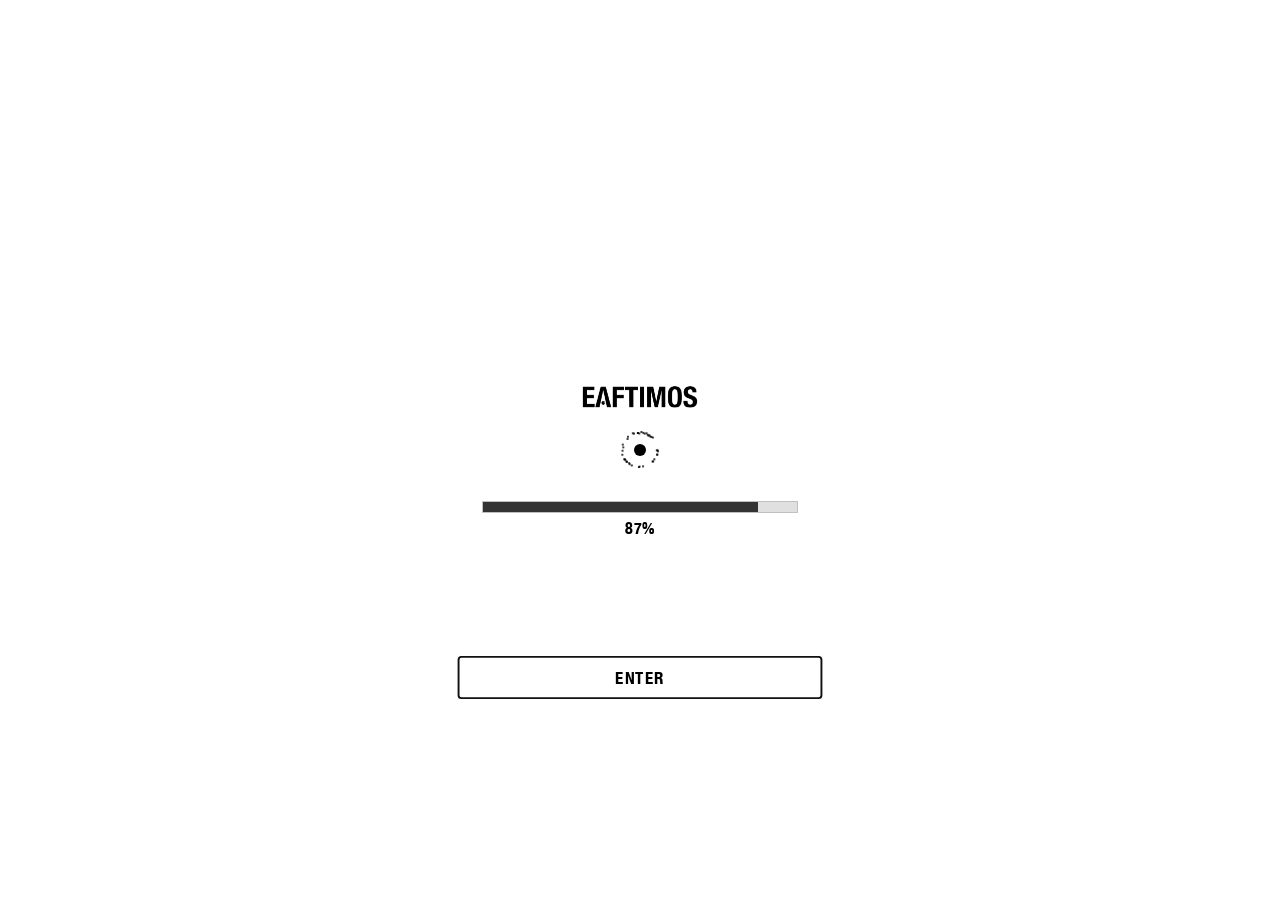
==== public/index.html @ ef5ce0fc "Public relocation" ====
<!DOCTYPE html>
<html lang="en">

<head>
    <meta charset="UTF-8">
    <meta name="viewport" content="width=device-width, initial-scale=1.0, maximum-scale=1.0, user-scalable=no, viewport-fit=cover">
    <meta http-equiv="X-UA-Compatible" content="ie=edge">
    <title>EAFTIMOS</title>

    <link rel="apple-touch-icon" sizes="180x180" href="assets/images/favicon_io/apple-touch-icon.png">
    <link rel="icon" type="image/png" sizes="32x32" href="assets/images/favicon_io/eaf_white-outline.png">
    <link rel="icon" type="image/png" sizes="16x16" href="assets/images/favicon_io/eaf_white-outline.png">
    <link rel="manifest" href="assets/images/favicon_io/site.webmanifest">
    <link rel="icon" type="image/png" sizes="192x192" href="assets/images/favicon_io/android-chrome-192x192.png">
    <link rel="icon" type="image/png" sizes="512x512" href="assets/images/favicon_io/android-chrome-512x512.png">
<link rel="preconnect" href="https://fonts.googleapis.com">
<link rel="preconnect" href="https://fonts.gstatic.com" crossorigin>
<link href="https://fonts.googleapis.com/css2?family=Bonheur+Royale&display=swap" rel="stylesheet">
    <meta name="description"
        content="An inner house where silence, craft, and the avant-garde meet. Join to receive your access key and early access to releases and updates.">
    <meta name="keywords"
        content="Eaftimos, fashion brand, lifestyle brand, exclusive clothing, premium apparel, streetwear, minimal design, modern fashion, unisex fashion, luxury clothing, belonging, individuality">

    <!-- Preload critical fonts -->
    <link rel="preload" href="assets/fonts/Helvetica.ttf" as="font" type="font/ttf" crossorigin>

    <!-- Google Fonts (non-blocking, moved from CSS @import) -->
    <link rel="preconnect" href="https://fonts.googleapis.com">
    <link rel="preconnect" href="https://fonts.gstatic.com" crossorigin>
    <link rel="stylesheet" href="https://fonts.googleapis.com/css2?family=Luxurious+Script&family=Herr+Von+Muellerhoff&family=Romanesco&family=Tangerine:wght@400;700&family=Ballet&display=swap" media="print" onload="this.media='all'">
    <noscript><link rel="stylesheet" href="https://fonts.googleapis.com/css2?family=Luxurious+Script&family=Herr+Von+Muellerhoff&family=Romanesco&family=Tangerine:wght@400;700&family=Ballet&display=swap"></noscript>

    <!-- Critical CSS (inline for instant preloader render) -->
    <script>if(localStorage.getItem('eftimosPreloaderShown')){document.documentElement.classList.add('preloader-done')}</script>
    <style>
        @font-face{font-family:'Helvetica Neue Condensed Bold';src:url('assets/fonts/Helvetica-Neue-Condensed-Bold.ttf') format('truetype');font-display:swap}
        @font-face{font-family:'Helvetica';src:url('assets/fonts/Helvetica.ttf') format('truetype');font-weight:400;font-display:swap}
        *{margin:0;padding:0;box-sizing:border-box}
        html,body{width:100%;height:100%;overflow:hidden;overscroll-behavior:none}
        body{background:#F0F0F0;font-family:'Helvetica Neue Condensed Bold','Helvetica',sans-serif;overflow:hidden;position:relative}
        html.preloader-done body{background:#fff}
        html.preloader-done .preloader{display:none!important}
        html.preloader-done::after{content:'';position:fixed;inset:0;background:#fff;z-index:2147483647;pointer-events:none}
        html.preloader-done.cover-lifted::after{opacity:0;transition:opacity 0.4s ease;pointer-events:none}
        html.cover-removed::after{display:none!important}
        .preloader{position:fixed;inset:0;width:100vw;height:100vh;min-width:100vw;min-height:100vh;background:#fff!important;z-index:250000!important;display:flex;align-items:center;justify-content:center;opacity:1}
        .preloader-content{display:flex;flex-direction:column;align-items:center;justify-content:center;width:100%;max-width:400px;padding:0 20px}
        .preloader-logo{display:flex;justify-content:center;align-items:center}
        .preloader-logo img{width:280px;height:auto;opacity:0;animation:logoFadeIn 1.2s ease forwards}
        @keyframes logoFadeIn{0%{opacity:0;transform:scale(0.95)}100%{opacity:1;transform:scale(1)}}
        .preloader-sober{background:transparent!important;box-shadow:none;border-radius:0;padding:2rem 1rem;max-width:320px}
        .preloader-sober .preloader-logo img{filter:none;opacity:1}
        .hard-corner{border-radius:0!important}
        .preloader-bar-container{width:100%;min-height:60px;display:flex;flex-direction:column;justify-content:center}
        .preloader-bar-bg{width:100%;height:12px;background:#e0e0e0;border:1px solid #c0c0c0;border-radius:0;overflow:hidden;margin-bottom:0.3rem}
        .preloader-bar{height:100%;width:0%;background:#333;border-radius:0;transition:width 0.3s cubic-bezier(.77,0,.18,1)}
        .preloader-bar-text{display:block;text-align:center;color:#000;font-size:1rem;font-family:'Helvetica Neue Condensed Bold','Helvetica',sans-serif;font-weight:700;letter-spacing:0.04em}
        .preloader-toggles-bottom{position:absolute;left:0;right:0;bottom:2.5rem;width:100%;display:flex;flex-direction:column;align-items:center;gap:0.7rem;z-index:20}
        .sidebar-control-buttons{display:flex;gap:1.2rem;justify-content:center;align-items:center;mix-blend-mode:difference}
        .preloader-toggles-bottom .sidebar-control-buttons{mix-blend-mode:difference}
        .sidebar-control-btn{background:none;border:2px solid #000;border-radius:50%;cursor:pointer;color:#000;padding:8px;display:flex;align-items:center;justify-content:center;transition:all 0.3s ease,border-color 0.5s ease;width:36px;height:36px;pointer-events:all!important;position:relative;z-index:10}
        .sidebar-control-btn *{pointer-events:none}
        .sidebar-control-btn svg{width:20px;height:20px;stroke:#000;transition:stroke 0.5s ease}
        .control-status-message{position:relative;width:100%;text-align:center;color:#333;font-size:11px;font-family:'Helvetica Neue Condensed Bold','Helvetica',sans-serif;font-weight:700;text-transform:uppercase;letter-spacing:0.05em;min-height:16px;margin-top:0.5rem;transition:opacity 0.3s ease;pointer-events:none;opacity:0}
        .control-status-message.show{opacity:0.85}
        .preloader-enter-btn{opacity:0;pointer-events:none;font-family:'Helvetica Neue Condensed Bold',sans-serif;font-size:13px;letter-spacing:6px;text-transform:uppercase;padding:14px 45px;border:1px solid #000;background:transparent;color:#000;cursor:pointer;position:relative;overflow:hidden;transition:opacity .6s,color .3s,transform .2s}
        .preloader-enter-btn.show{opacity:1;pointer-events:auto}
        .preloader-enter-btn:disabled{cursor:not-allowed;opacity:0.4}
        body.preloader-active nav.blending-item{opacity:0!important;pointer-events:none!important;visibility:hidden!important}
        nav.blending-item{opacity:0}
        @media(max-width:600px){.preloader-sober{max-width:98vw;padding:1.2rem 0.5rem;border-radius:0}.preloader-logo img{width:80px}.preloader-bar-bg{height:10px}.preloader-bar-text{font-size:0.95rem}}
    </style>
    <!-- Full CSS (async, non-render-blocking) -->
    <link rel="stylesheet" href="assets/css/style.css?v=20260210f" media="print" onload="this.media='all'">
    <noscript><link rel="stylesheet" href="assets/css/style.css?v=20260210f"></noscript>
</head>

<body class="canvas-body index-page">
    <!-- PRELOADER -->
    <div id="preloader" class="preloader" style="z-index:250000; position:fixed; inset:0; background:#fff;">
        <div class="preloader-content preloader-sober">
            <!-- Logo de la marca -->
            <div class="preloader-logo">
                <img src="assets/images/logo.png" alt="Eaftimos Logo" id="sharedLogoPreloader" width="150" height="auto"
                    draggable="false" style="display:block; max-width: 150px;" />
            </div>
            <div class="preloader-bar-container">
                <div class="preloader-bar-bg hard-corner">
                    <div class="preloader-bar hard-corner" id="preloaderBar"></div>
                </div>
                <span class="preloader-bar-text" id="preloaderBarText">0%</span>
            </div>
            <div class="preloader-toggles-bottom">
                <div class="sidebar-control-buttons">
                    <!-- Visual Effects toggle disabled (hidden, not deleted) -->
                    <button class="sidebar-control-btn" id="preloaderVisualToggle" title="Toggle Visual Effects" style="display:none;">
                        <svg viewBox="0 0 24 24" width="20" height="20" fill="none" stroke="currentColor"
                            stroke-width="2">
                            <path class="eye-open" d="M1 12s4-8 11-8 11 8 11 8-4 8-11 8-11-8-11-8z"></path>
                            <circle class="eye-open" cx="12" cy="12" r="3"></circle>
                            <line class="eye-closed" style="display:none;" x1="1" y1="1" x2="23" y2="23"
                                stroke-linecap="round"></line>
                        </svg>
                    </button>
                    <button class="sidebar-control-btn" id="preloaderSoundToggle" title="Toggle Audio">
                        <svg viewBox="0 0 24 24" width="20" height="20" fill="none" stroke="currentColor"
                            stroke-width="2">
                            <path class="speaker-on" d="M3 9v6c0 1.105.895 2 2 2h4l5 5V4H9c-1.105 0-2 .895-2 2v3z">
                            </path>
                            <path class="speaker-on" d="M17.5 3.5a4 4 0 0 1 0 5.66M19.07 4.93a8 8 0 0 1 0 11.31"></path>
                            <path class="speaker-off" style="display:none;" d="M11 5L6 9H2v6h4l5 5V5z"></path>
                            <line class="speaker-off" style="display:none;" x1="23" y1="9" x2="17" y2="15"></line>
                            <line class="speaker-off" style="display:none;" x1="17" y1="9" x2="23" y2="15"></line>
                        </svg>
                    </button>
                </div>
                <span class="control-status-message" id="preloaderNotification"></span>
            </div>
            <button id="preloaderEnterBtn" class="preloader-enter-btn hard-corner" disabled
                style="display:none;">Enter</button>
        </div>
    </div>
    
    <!-- FINAL DAYS COUNTDOWN POPUP -->
    <div id="finalDaysPopup" class="final-days-popup" style="display:none; opacity:0;">
        <div class="final-days-container">
            <!-- Close Button -->
            <button id="finalDaysClose" class="final-days-close">
                <svg viewBox="0 0 24 24" width="32" height="32" fill="none" stroke="currentColor" stroke-width="2">
                    <line x1="18" y1="6" x2="6" y2="18"></line>
                    <line x1="6" y1="6" x2="18" y2="18"></line>
                </svg>
            </button>
            
            <!-- Text Content -->
            <div class="final-days-text">
                <p class="final-days-quote">Sometimes you have to let things go.</p>
                <h1 class="final-days-title">ARCHIVE — THE FINAL DAYS</h1>
                <p class="final-days-subtitle">The first chapter ends.</p>
                <p class="final-days-note">No restocks.</p>
            </div>
            
            <!-- Action Button -->
            <button id="finalDaysShopBtn" class="final-days-shop-btn">VISIT SHOP</button>
        </div>
    </div>

    <!-- LARGE COUNTDOWN (always visible, changes z-index based on popup state) -->
    <div id="countdownLarge" class="countdown-large countdown-large-fullscreen">
        <div class="countdown-large-content">
            <div class="countdown-large-item">
                <span class="countdown-large-value" id="countdownLargeDays">00</span>
            </div>
            <span class="countdown-large-separator">:</span>
            <div class="countdown-large-item">
                <span class="countdown-large-value" id="countdownLargeHours">00</span>
            </div>
            <span class="countdown-large-separator">:</span>
            <div class="countdown-large-item">
                <span class="countdown-large-value" id="countdownLargeMinutes">00</span>
            </div>
            <span class="countdown-large-separator">:</span>
            <div class="countdown-large-item">
                <span class="countdown-large-value" id="countdownLargeSeconds">00</span>
            </div>
        </div>
    </div>
    
    <!-- Grain Canvas -->
    <canvas id="grainCanvas" style="opacity:0;"></canvas>

    <!-- Background Video TOP -->
    <div id="videos-background" style="opacity:0.2; position: fixed; top: 0; left: 0; width: 100%; height: 100%; z-index: 1; pointer-events: none;">
        <!-- NIERIKA trailer video de fondo -->
        <video autoplay muted loop playsinline preload="auto" style="width: 100%; height: 100%; object-fit: cover; display: block;">
            <source src="/assets/vid/nierika/NIERIKA-trailer-1.mp4" type="video/mp4">
        </video>
    </div>

    <nav class="blending-item">
        <div class="nav-container">
            <!-- Menu Hamburguesa -->
            <div class="menu-toggle" id="menuToggle"
                style="opacity:0; pointer-events:none; transition:opacity 0.7s cubic-bezier(.77,0,.18,1);">
                <span></span>
                <span></span>
                <span></span>
            </div>
            <!-- Logo compartido con preloader -->
            <a href="index.html" class="logo shared-logo" data-shape="circle">
                <img src="assets/images/logo-white.png" alt="Eaftimos Logo" id="sharedLogo" width="150" height="auto"
                    draggable="false">
            </a>
        </div>

        <!-- Menú Desplegable -->
        <div class="dropdown-menu" id="dropdownMenu">
            <div class="menu-links">
                <a href="https://shop.eaftimos.com/" target="_blank" rel="noopener noreferrer"
                    class="dropdown-link" data-shape="circle">SHOP</a>
                <div class="dropdown-item-with-submenu" style="display:none;">
                    <button class="dropdown-link dropdown-toggle" id="collectionsToggle">
                        COLLECTIONS
                        <svg class="dropdown-arrow" viewBox="0 0 24 24" width="16" height="16" fill="none"
                            stroke="currentColor" stroke-width="2">
                            <polyline points="6 9 12 15 18 9"></polyline>
                        </svg>
                    </button>
                    <div class="submenu" id="collectionsSubmenu">
                        <a href="#nierika" class="submenu-link">NIERIKA AW26</a>
                        <a href="gallery-view.html" class="submenu-link">RESiLiENCE AW24</a>
                    </div>
                </div>
                <div class="dropdown-item-with-submenu">
                    <button class="dropdown-link dropdown-toggle" id="socialMediaToggle">
                        SOCIAL MEDIA
                        <svg class="dropdown-arrow" viewBox="0 0 24 24" width="16" height="16" fill="none"
                            stroke="currentColor" stroke-width="2">
                            <polyline points="6 9 12 15 18 9"></polyline>
                        </svg>
                    </button>
                    <div class="submenu" id="socialMediaSubmenu">
                        <a href="https://www.instagram.com/eaftimos/" target="_blank" rel="noopener noreferrer" class="submenu-link">INSTAGRAM</a>
                        <a href="https://www.tiktok.com/@eaftimos" target="_blank" rel="noopener noreferrer" class="submenu-link">TIKTOK</a>
                    </div>
                </div>
                <button class="dropdown-link" id="contactBtn" data-shape="circle">CONTACT</button>
            </div>

            <!-- Control Icons in Sidebar -->
            <div class="sidebar-controls">
                <div class="sidebar-control-buttons">
                    <!-- Visual Effects toggle disabled (hidden, not deleted) -->
                    <button class="sidebar-control-btn" id="visualToggle" title="Toggle Visual Effects" style="display:none;">
                        <svg viewBox="0 0 24 24" width="20" height="20" fill="none" stroke="currentColor"
                            stroke-width="2">
                            <!-- Icono de ojo abierto -->
                            <path class="eye-open" d="M1 12s4-8 11-8 11 8 11 8-4 8-11 8-11-8-11-8z"></path>
                            <circle class="eye-open" cx="12" cy="12" r="3"></circle>
                            <!-- Icono de ojo cerrado (oculto inicialmente) -->
                            <line class="eye-closed" style="display:none;" x1="1" y1="1" x2="23" y2="23"
                                stroke-linecap="round"></line>
                        </svg>
                    </button>
                    <button class="sidebar-control-btn" id="audioToggle" title="Toggle Audio">
                        <svg viewBox="0 0 24 24" width="20" height="20" fill="none" stroke="currentColor"
                            stroke-width="2">
                            <!-- Altavoz abierto -->
                            <path class="speaker-on" d="M3 9v6c0 1.105.895 2 2 2h4l5 5V4H9c-1.105 0-2 .895-2 2v3z">
                            </path>
                            <path class="speaker-on" d="M17.5 3.5a4 4 0 0 1 0 5.66M19.07 4.93a8 8 0 0 1 0 11.31"></path>
                            <!-- Altavoz mudo (oculto inicialmente) -->
                            <path class="speaker-off" style="display:none;" d="M11 5L6 9H2v6h4l5 5V5z"></path>
                            <line class="speaker-off" style="display:none;" x1="23" y1="9" x2="17" y2="15"></line>
                            <line class="speaker-off" style="display:none;" x1="17" y1="9" x2="23" y2="15"></line>
                        </svg>
                    </button>
                </div>
                <div class="control-status-message" id="statusMessage"></div>
            </div>
        </div>
    </nav>

    <!-- Contact Form Modal -->
    <div class="contact-modal" id="contactModal">
        <div class="contact-modal-content">
            <button class="contact-close" id="contactClose" data-shape="circle">&times;</button>
            <h2>CONTACT US</h2>
            <form id="contactForm" action="https://formsubmit.co/contact@eaftimos.com" method="POST">
                <!-- FormSubmit Configuration -->
                <input type="hidden" name="_subject" value="New contact from Eaftimos">
                <input type="hidden" name="_captcha" value="false">
                <input type="hidden" name="_template" value="table">
                
                <div class="form-group">
                    <input type="text" id="name" name="name" placeholder="NAME" required data-shape="cross">
                </div>
                <div class="form-group">
                    <input type="email" id="email" name="email" placeholder="EMAIL" required data-shape="cross">
                </div>
                <div class="form-group">
                    <select id="queryType" name="queryType" required data-shape="cross">
                        <option value="" disabled selected>QUERY TYPE</option>
                        <option value="Atelier (Custom Clothing)">ATELIER (CUSTOM CLOTHING)</option>
                        <option value="Styling">STYLING</option>
                        <option value="Press">PRESS</option>
                        <option value="Social Media">SOCIAL MEDIA</option>
                        <option value="Other">OTHER</option>
                    </select>
                </div>
                <div class="form-group">
                    <textarea id="message" name="message" placeholder="MESSAGE" rows="5" required data-shape="cross"></textarea>
                </div>
                <button type="submit" class="submit-btn" data-shape="circle">SEND</button>
            </form>
        </div>
    </div>

    <div id="canvas"></div>

    <div id="image-templates" style="display: none;">
        <!-- Todos los elementos del mapa llevan a clothes-view.html 
        <div class="image-template initial-center">
            <a href="team.html" class="image-link" data-sound="team" data-shape="circle">
                <img src="assets/images/g-6.webp" alt="TEAM" width="170" height="170">
                <span class="tooltip">TEAM</span>
            </a>
        </div>-->
        <!-- CENTER ELEMENTS: NIERIKA VIDEO + REVEAL TEXT (POEMA - LEFT & RIGHT) + LOOKBOOK/SHOOTING/RUNWAY -->
        <div id="nierika-video-template" class="image-template initial-center" data-center-video="true" data-sound="nierika" data-shape="circle">
            <div class="video-link" style="position: relative; cursor: pointer;">
                <video id="nierika-video-player" autoplay muted loop playsinline preload="auto" style="width: 100%; object-fit: contain; display: block;">
                    <source src="/assets/vid/nierika/NIERIKAFF_music_v5.mp4" type="video/mp4">
                </video>
                <span class="tooltip">FASHION FILM</span>
            </div>
        </div>
        <!-- REVEAL TEXT LEFT HALF -->
        <div class="image-template initial-center reveal-text-template reveal-text-left" data-reveal-position="left" data-text="Land is never generous.&#10; &#10;It is exact.&#10; &#10;Nothing grows as a gift, only as agreement." data-sound="locked-in-oneself">
            <div class="reveal-text-container">
                <canvas class="reveal-text-canvas" style="display: block;"></canvas>
            </div>
        </div>
        <!-- REVEAL TEXT RIGHT HALF -->
        <div class="image-template initial-center reveal-text-template reveal-text-right" data-reveal-position="right" data-text="Soil is not passive... &#10; &#10;But a condition that must be understood.&#10;&#10;Only then, the ritual can begin." data-sound="locked-in-oneself">
            <div class="reveal-text-container">
                <canvas class="reveal-text-canvas" style="display: block;"></canvas>
            </div>
        </div>
<!--
        <div class="image-template initial-center locked-element" data-outer-nierika="true">
             <div class="image-link" data-sound="nierika" data-shape="circle" style="margin-top: 220px">
                <img src="assets/images/nierika-lookbook/EAFTIMOS_LOOKBOOK-1.jpg" alt="NIERIKA AW26 Lookbook" loading="lazy" >
                <span class="tooltip">LOOKBOOK</span>
            </div> 
        </div>
        <div class="image-template initial-center locked-element" data-outer-nierika="true">
            <div class="image-link" data-sound="nierika" data-shape="circle">
                <img src="assets/images/nierika-campaign/EAFTIMOS_CAMPAIGN-11.jpg" alt="NIERIKA AW26 Shooting" loading="lazy" style="margin-top: 270px">
                <span class="tooltip">SHOOTING</span>
            </div>
        </div>
        <div class="image-template initial-center locked-element" data-outer-nierika="true">
            <div class="image-link" data-sound="nierika" data-shape="circle">
                <img src="assets/images/nierika-runway/Eaftimos_Niekira 12.jpg" alt="NIERIKA AW26 Runway" loading="lazy" style="margin-top: -220px">
                <span class="tooltip">RUNWAY AW26</span>
            </div>
        </div>-->
        
        <!-- OUTER CIRCLE LOCKED ELEMENTS -->
        <div class="image-template locked-element">
            <a href="origin.html" class="image-link" data-sound="origin" data-shape="circle">
                <img src="assets/images/origin-page/origin-n5-thumb.jpg" alt="Fashion Mountain Collection" loading="lazy">
                <span class="tooltip">ORIGIN</span>
            </a>
        </div>
        <div class="image-template locked-element">
            <a href="atelier.html" class="image-link" data-sound="atelier" data-shape="circle">
                <img src="assets/images/g-5.webp" alt="Fashion Collection Winter" loading="lazy" width="170" height="170">
                <span class="tooltip">ATELIER</span>
            </a>
        </div>
        
        <div class="image-template locked-element">
            <a href="press.html" class="image-link" data-sound="press" data-shape="circle">
                <img src="assets/images/press-page/press-gallery-5-thumb.jpeg" alt="Fashion Winter Collection" loading="lazy" width="170" height="170">
                <span class="tooltip">PRESS</span>
            </a>
        </div>
        

        <div class="image-template locked-element">
            <a href="gallery-view.html" class="image-link" data-sound="resilience" data-shape="circle">
                <img src="assets/images/g-2.webp" alt="Fashion Nature Collection" loading="lazy" width="170" height="170">
                <span class="tooltip">RESiLiENCE AW24 COLLECTION</span>
            </a>
        </div>
        <div class="image-template locked-element">
            <a href="bts.html" class="image-link" data-sound="bts" data-shape="circle">
                <img src="assets/images/bts-resiliance/eaftimosbts1499-thumb.jpg" alt="Behind The Scenes" loading="lazy" width="170" height="170">
                <span class="tooltip">RESiLiENCE AW24 BTS</span>
            </a>
        </div>
        <div class="image-template locked-element">
            <a href="about-us.html" class="image-link" data-sound="vision" data-shape="circle">
                <img src="assets/images/vision-page/vision-n3-thumb.jpg" alt="Fashion Winter Collection" loading="lazy" width="170" height="170">
                <span class="tooltip">VISION</span>
            </a>
        </div>

        <!--
        <div class="image-template locked-element video-link" data-sound="locked-in-oneself" data-shape="circle">
            <video autoplay muted loop playsinline width="180" height="320" preload="metadata">
                <source src="assets/vid/reels-mixed-vid.mp4" type="video/mp4">
            </video>
            <span class="tooltip">Preview Reel</span>
        </div>
        -->
    </div>

    <!-- Sonidos -->
    <audio id="noiseSound" src="assets/sounds/white-noise.mp3" preload="none" loop></audio>
    <audio id="whispersSound" src="assets/sounds/whispers.mp3" preload="none" loop></audio>
    <audio id="lockedInSound" src="assets/sounds/locked-in-oneself.mp3" preload="none"></audio>

    <!-- Load scripts with defer for better performance -->
    <script defer src="assets/js/performance-monitor.js"></script>
    <script defer src="assets/js/ui-sounds.js"></script>
    <script defer src="assets/js/script.js?v=20260512a"></script>

    <!-- Darken background on map item hover + preloader + bfcache + intro-zoom -->
    <script defer src="assets/js/index-page.js?v=20260210e"></script>
    <script defer src="assets/js/controls.js?v=20260210f"></script>
    <script defer src="assets/js/handheld-camera.js"></script>
    <script defer src="assets/js/cursor-effect.js"></script>
    <script defer src="assets/js/grain-effect.js?v=20260206"></script>
    <script defer src="assets/js/tooltip-nebula.js"></script>
    <script defer src="assets/js/contact-nebula.js"></script>
    <script defer src="assets/js/reveal-text.js"></script>
    <script defer src="assets/js/final-days-popup.js"></script>

</body>
</html>
---- public/assets/css/style.css ----
/* Google Fonts loaded via <link> in HTML <head> for non-blocking CSS parse */

/* --- ANIMACIÓN ASCENSO Y FADE DEL LOGO DEL PRELOADER --- */
.preloader-logo-ascend {
    animation: preloaderLogoAscend 0.5s cubic-bezier(.2, .9, .2, 1) forwards;
    will-change: transform, opacity;
}

@keyframes preloaderLogoAscend {
    0% {
        transform: translateY(0);
        opacity: 1;
    }

    100% {
        transform: translateY(calc(-50vh + 85px));
        opacity: 0;
    }
}

/* --- UPPER BAR FADE-IN CON PRELOADER --- */
body.preloader-active nav.blending-item {
    opacity: 0;
    pointer-events: none;
    transition: opacity 0.7s cubic-bezier(.77, 0, .18, 1);
    user-select: none;
}

body.preloader-active nav.blending-item *,
body.preloader-active nav.blending-item *:not(input):not(textarea):not(select) {
    pointer-events: none !important;
    user-select: none !important;
    cursor: default !important;
}

body:not(.preloader-active) nav.blending-item {
    opacity: 1;
    pointer-events: auto !important;
    transition: opacity 0.7s cubic-bezier(.77, 0, .18, 1);
}

/* Ensure nav children are interactive after preloader */
body:not(.preloader-active) nav.blending-item .menu-toggle,
body:not(.preloader-active) nav.blending-item .logo {
    pointer-events: auto !important;
}

/* --- Preloader toggles y notificación en margen inferior --- */
.preloader-toggles-bottom {
    position: absolute;
    left: 0;
    right: 0;
    bottom: 2.5rem;
    width: 100%;
    display: flex;
    flex-direction: column;
    align-items: center;
    gap: 0.7rem;
    z-index: 20;
}

.sidebar-control-buttons {
    display: flex;
    gap: 1.2rem;
    justify-content: center;
    align-items: center;
    mix-blend-mode: difference;
}

.control-status-message {
    position: relative;
    width: 100%;
    text-align: center;
    color: #333333;
    font-size: 11px;
    font-family: 'Helvetica Neue Condensed Bold', 'Helvetica', sans-serif;
    font-weight: 700;
    text-transform: uppercase;
    letter-spacing: 0.05em;
    min-height: 16px;
    margin-top: 0.5rem;
    transition: opacity 0.3s ease;
    pointer-events: none;
    opacity: 0;
}

.control-status-message.show {
    opacity: 0.85;
}

.hard-corner {
    border-radius: 0 !important;
}

/* --- PRELOADER SOBER STYLES --- */
.preloader-sober {
    background: transparent;
    box-shadow: none;
    border-radius: 0;
    padding: 2rem 1rem;
    max-width: 320px;
}

.preloader-sober .preloader-logo img {
    filter: none;
    opacity: 1;
}

.preloader-bar-bg {
    background: #e0e0e0;
}

.preloader-bar {
    background: #333333;
}

.preloader-bar-text {
    color: #333333;
}

.preloader-enter-btn {
    background: #eaf7ff;
    color: #181818;
    border-radius: 0 !important;
    box-shadow: none;
    opacity: 0.85;
}

.preloader-enter-btn:enabled {
    opacity: 1;
}

.preloader-toggles {
    gap: 1rem;
}

/* Logo transition styles eliminadas para rehacer animaciones */
@media (max-width: 600px) {
    .preloader-sober {
        max-width: 98vw;
        padding: 1.2rem 0.5rem;
        border-radius: 0;
    }

    .preloader-logo img {
        width: 80px;
    }
}

/* --- FIN PRELOADER SOBER STYLES --- */
@media (max-width: 1024px) {
    .menu-toggle {
        left: 24px !important;
        padding-left: 12px !important;
    }
}

/* --- PRELOADER STYLES --- */
/* Fondo blanco duro cubre toda la pantalla */
.preloader {
    position: fixed;
    inset: 0;
    width: 100vw;
    height: 100vh;
    min-width: 100vw;
    min-height: 100vh;
    background: #ffffff !important;
    z-index: 50000 !important;
    display: flex;
    align-items: center;
    justify-content: center;
    opacity: 1;
    transition: opacity 0.6s cubic-bezier(.77, 0, .18, 1), background 0.8s cubic-bezier(.77, 0, .18, 1) 0.2s;
}

/* Cuando está cargado al 100%, fondo translúcido con blur */
.preloader.loaded {
    background: rgba(255, 255, 255, 0.65) !important;
    backdrop-filter: blur(20px) brightness(1.1);
    -webkit-backdrop-filter: blur(20px) brightness(1.1);
    transition: background 0.8s cubic-bezier(.77, 0, .18, 1);
    /* NO usar will-change con backdrop-filter: causa bug de compositing en iOS Safari
       donde la capa GPU persiste y no responde a opacity: 0 */
}

.preloader-content {
    /* Eliminar fondo y sombra para que solo el fondo global sea visible */
    box-shadow: none !important;
    background: transparent !important;
}

.preloader-fade-bg {
    opacity: 0 !important;
    transition: opacity 0.5s cubic-bezier(.77, 0, .18, 1);
}

.preloader-hide {
    opacity: 0 !important;
    pointer-events: none;
    backdrop-filter: none !important;
    -webkit-backdrop-filter: none !important;
    transition: opacity 0.6s cubic-bezier(.77, 0, .18, 1) !important;
}

.preloader-content {
    display: flex;
    flex-direction: column;
    align-items: center;
    justify-content: center;
    gap: 2.2rem;
    width: 90vw;
    max-width: 380px;
    min-height: 500px;
    padding: 3rem 2rem;
    background: transparent;
    border-radius: 0;
    box-shadow: none;
    position: relative;
}

.preloader-logo {
    width: 100%;
    display: flex;
    justify-content: center;
}

.preloader-logo img {
    width: 150px;
    height: auto;
    max-width: 100%;
    user-select: none;
    position: relative;
    will-change: transform, opacity;
    display: block;
}

@keyframes logoFadeIn {
    0% {
        opacity: 1;
    }

    100% {
        opacity: 1;
    }
}

.preloader-logo img:hover {
    transform: scale(1.02);
    opacity: 0.85;
}

.preloader-bar-container {
    width: 100%;
    min-height: 60px;
    display: flex;
    flex-direction: column;
    justify-content: center;
}

.preloader-bar-bg {
    width: 100%;
    height: 12px;
    background: #e0e0e0;
    border: 1px solid #c0c0c0;
    border-radius: 0;
    overflow: hidden;
    margin-bottom: 0.3rem;
}

.preloader-bar {
    height: 100%;
    width: 0%;
    background: #333333;
    border-radius: 0;
    transition: width 0.3s cubic-bezier(.77, 0, .18, 1);
}

.preloader-bar-text {
    display: block;
    text-align: center;
    color: #000000;
    font-size: 1rem;
    font-family: 'Helvetica Neue Condensed Bold', 'Helvetica', sans-serif;
    font-weight: 700;
    letter-spacing: 0.04em;
}

.preloader-toggles {
    display: flex;
    gap: 1.2rem;
    justify-content: center;
    margin-bottom: 0.5rem;
}

.preloader-toggle {
    display: flex;
    align-items: center;
    gap: 0.4rem;
    font-size: 1rem;
    color: #eaf7ff;
    font-family: 'Helvetica Neue Condensed Bold', 'Helvetica', sans-serif;
}

.preloader-toggle input[type="checkbox"] {
    accent-color: #eaf7ff;
    width: 18px;
    height: 18px;
    margin: 0;
}

.preloader-enter-btn {
    width: 100%;
    padding: 10px 30px;
    font-size: 18px;
    font-family: 'Helvetica Neue Condensed Bold', 'Helvetica', sans-serif;
    font-weight: 700;
    text-transform: uppercase;
    letter-spacing: 0.05em;
    background: transparent;
    color: #000000 !important;
    mix-blend-mode: normal;
    border: 1px solid rgba(0, 0, 0, 0.5);
    border-radius: 0 !important;
    position: absolute;
    bottom: 0;
    left: 0;
    right: 0;
    display: flex;
    justify-content: center;
    align-items: center;
    z-index: 21;
    cursor: pointer;
    transition: all 0.4s ease;
    opacity: 0;
    overflow: hidden;
    transform: scale(0.96);
    pointer-events: none;
}

.preloader-enter-btn::after {
    content: "";
    background: #333333;
    color: #ffffff;
    left: 0;
    top: 100%;
    z-index: -1;
    width: 100%;
    height: 100%;
    position: absolute;
    transition: all 0.4s cubic-bezier(0.19, 1, 0.22, 1);
}

.preloader-enter-btn:enabled {
    opacity: 1;
}

.preloader-enter-btn:disabled {
    cursor: not-allowed;
    opacity: 0.4;
}

.preloader-enter-btn:hover {
    color: #ffffff !important;
}

.preloader-enter-btn:hover::after {
    top: 0;
}

.preloader-bar-text.hide {
    opacity: 0;
    transform: translateY(-16px) scale(0.92);
    transition: opacity 0.5s cubic-bezier(.77, 0, .18, 1), transform 0.6s cubic-bezier(.77, 0, .18, 1);
    display: none;
}

.preloader-bar.hide {
    opacity: 0;
    transform: translateY(-24px) scaleX(0.92);
    transition: opacity 0.5s cubic-bezier(.77, 0, .18, 1), transform 0.6s cubic-bezier(.77, 0, .18, 1);
    display: none;
}

.preloader-enter-btn.show {
    opacity: 1;
    transform: scale(1);
    display: flex;
    align-items: center;
    justify-content: center;
    margin: 0 auto;
    pointer-events: auto;
    position: relative;
    bottom: 0;
    box-shadow: 0 4px 24px 0 rgba(234, 247, 255, 0.18), 0 1.5px 8px 0 rgba(0, 0, 0, 0.12);
}

.preloader-enter-btn:hover {
    background: linear-gradient(90deg, #fff 0%, #eaf7ff 100%);
    color: #000;
    border-radius: 0 !important;
    box-shadow: 0 0 0 2px #eaf7ff, 0 8px 32px 0 rgba(234, 247, 255, 0.22);
    transform: scale(1.035) translateY(-2px);
    filter: brightness(1.08) saturate(1.1);
    transition: box-shadow 0.25s, background 0.18s, color 0.18s, transform 0.18s cubic-bezier(.77, 0, .18, 1);
}

.preloader-enter-btn:active {
    background: #eaf7ff;
    color: #181818;
    border-radius: 0 !important;
    box-shadow: 0 0 0 1.5px #eaf7ff, 0 2px 8px 0 rgba(234, 247, 255, 0.12);
    transform: scale(0.97) translateY(1.5px);
    filter: brightness(0.98) saturate(0.98);
    transition: box-shadow 0.12s, background 0.12s, color 0.12s, transform 0.12s cubic-bezier(.77, 0, .18, 1);
}

@media (max-width: 600px) {
    .preloader-content {
        max-width: 98vw;
        padding: 1.2rem 0.5rem;
        border-radius: 0;
    }

    .preloader-logo img {
        width: 80px;
    }

    .preloader-bar-bg {
        height: 10px;
    }

    .preloader-bar-text {
        font-size: 0.95rem;
    }

    .preloader-enter-btn {
        font-size: 1rem;
        padding: 0.6rem 0;
        border-radius: 0 !important;
    }
}

/* --- FIN PRELOADER STYLES --- */
@media (max-width: 1024px) and (min-width: 769px) {
    .menu-toggle {
        left: 24px;
        padding-left: 8px;
    }
}

/* --- Motion Blur Global Effect --- */
.motion-blur-enabled {
    /* Efecto de motion blur global, ajusta el valor para más/menos blur */
    filter: blur(4px) brightness(1.08) saturate(1.1);
    transition: filter 0.3s cubic-bezier(0.76, 0, 0.24, 1);
}

body.motion-blur-enabled #grainCanvas,
body.motion-blur-enabled #customCursor,
body.motion-blur-enabled #trailCanvas {
    /* No aplicar blur a overlays/cursor/canvas si es necesario */
    filter: none !important;
}

@font-face {
    font-family: 'Helvetica';
    src: url('../fonts/Helvetica.ttf') format('truetype');
    font-weight: 400;
    font-style: normal;
    font-display: swap;
}

@font-face {
    font-family: 'Helvetica';
    src: url('../fonts/Helvetica-Bold.ttf') format('truetype');
    font-weight: 700;
    font-style: normal;
    font-display: swap;
}

@font-face {
    font-family: 'Helvetica Neue Condensed Bold';
    src: url('../fonts/Helvetica-Neue-Condensed-Bold.ttf') format('truetype');
    font-style: normal;
    font-display: swap;
}

@import url('https://fonts.googleapis.com/css2?family=Merriweather:wght@300;400;700&display=swap');

@import url('https://fonts.googleapis.com/css2?family=Bonheur+Royale&display=swap');

* {
    margin: 0;
    padding: 0;
    box-sizing: border-box;
}

html,
body {
    width: 100%;
    height: 100%;
    overflow: hidden;
    overscroll-behavior: none;
}

/* Hide default cursor only on desktop */
@media (min-width: 1025px) and (hover: hover) and (pointer: fine) {
    *:not(.show-default-cursor) {
        cursor: none !important;
    }
}

/* Show default cursor when visual effects are disabled */
.show-default-cursor,
.show-default-cursor body,
.show-default-cursor #canvas,
.show-default-cursor * {
    cursor: auto !important;
}

/* Cursor styles for interactive elements in visual-effects-disabled mode */
/* These need higher specificity to override the general rule */
body.show-default-cursor.visual-effects-disabled #canvas {
    cursor: grab !important;
}

body.show-default-cursor.visual-effects-disabled #canvas.dragging {
    cursor: grabbing !important;
}

html body.show-default-cursor.visual-effects-disabled .image-container:hover,
html body.show-default-cursor.visual-effects-disabled #canvas .image-container:hover,
html body.show-default-cursor.visual-effects-disabled .image-container:hover *,
html body.show-default-cursor.visual-effects-disabled #canvas .image-container:hover * {
    cursor: pointer !important;
}

body.show-default-cursor.visual-effects-disabled .menu-toggle {
    cursor: pointer !important;
}

body.show-default-cursor.visual-effects-disabled .dropdown-link {
    cursor: pointer !important;
}

body.show-default-cursor.visual-effects-disabled .submenu-link {
    cursor: pointer !important;
}

body.show-default-cursor.visual-effects-disabled .sidebar-control-btn {
    cursor: pointer !important;
}

body.show-default-cursor.visual-effects-disabled .contact-close {
    cursor: pointer !important;
}

body.show-default-cursor.visual-effects-disabled .submit-btn {
    cursor: pointer !important;
}

body.show-default-cursor.visual-effects-disabled .cinema-close {
    cursor: pointer !important;
}

body.show-default-cursor.visual-effects-disabled .progress-bar {
    cursor: pointer !important;
}

body.show-default-cursor.visual-effects-disabled .play-pause-btn {
    cursor: pointer !important;
}

body.show-default-cursor.visual-effects-disabled .volume-icon {
    cursor: pointer !important;
}

body.show-default-cursor.visual-effects-disabled .volume-slider {
    cursor: pointer !important;
}

/* Navbar dark mode when visual effects are disabled */
body.visual-effects-disabled nav .menu-toggle span {
    background-color: #000000;
}

body.visual-effects-disabled nav .menu-toggle.active span {
    background-color: #ffffff;
}

body.visual-effects-disabled nav .logo img {
    filter: invert(1) brightness(0);
}

/* Custom Cursor Styles */
#customCursor {
    position: fixed;
    top: 0;
    left: 0;
    width: 100%;
    height: 100%;
    pointer-events: none !important;
    z-index: 10000000 !important;
    mix-blend-mode: difference !important;
    transition: opacity 0.3s ease;
}

#trailCanvas {
    position: fixed;
    top: 0;
    left: 0;
    width: 100%;
    height: 100%;
    pointer-events: none;
    z-index: -1;
}

#customCursor * {
    pointer-events: none !important;
}

.cursor-particle {
    position: absolute;
    left: 0;
    top: 0;
    width: 2px;
    height: 2px;
    background-color: #ffffff;
    border-radius: 50%;
    will-change: transform;
}

.cursor-center-dot {
    position: absolute;
    left: 0;
    top: 0;
    width: 12px;
    height: 12px;
    background-color: #ffffff;
    border-radius: 50%;
    will-change: transform;
}

body {
    overflow: hidden;
    background: #F0F0F0;
    background-color: #F0F0F0;
    position: relative;
    font-family: 'Helvetica Neue Condensed Bold', 'Helvetica', sans-serif;
}

body.menu-open {
    overflow: hidden;
}

body.menu-open #canvas,
body.menu-open #canvas * {
    pointer-events: none !important;
}

/* Efecto blur en el fondo al abrir menú lateral.
   Usamos backdrop-filter en un pseudo-elemento en vez de filter en los contenedores,
   porque filter crea un nuevo containing block y rompe position:fixed de los hijos. */
body.menu-open::after {
    content: '';
    position: fixed;
    top: 0;
    left: 0;
    width: 100vw;
    height: 100vh;
    backdrop-filter: blur(8px);
    -webkit-backdrop-filter: blur(8px);
    z-index: 9999;
    pointer-events: none;
    transition: backdrop-filter 0.4s ease, -webkit-backdrop-filter 0.4s ease;
}

/* Sin blur en index.html */
body.index-page.menu-open::after {
    backdrop-filter: blur(0px);
    -webkit-backdrop-filter: blur(0px);
}


.canvas-body {
    overflow: hidden;
    touch-action: manipulation;
}

#canvas {
    width: 100vw;
    height: 100vh;
    height: 100svh;
    position: relative;
    overflow: hidden;
    z-index: 11;
    touch-action: none;
}

/* Darkening overlay behind map items on hover */
#canvas::before {
    content: '';
    position: absolute;
    inset: 0;
    background: rgba(0, 0, 0, 0);
    transition: background 0.4s ease;
    pointer-events: none;
    z-index: -1;
}

#canvas.has-hover::before {
    background: rgba(0, 0, 0, 0.15);
}

#canvas.dragging {
    cursor: grabbing;
}

.image-container {
    position: absolute;
    width: 170px;
    height: auto;
    transition: filter 0.15s ease, opacity 0.3s ease, box-shadow 1.2s cubic-bezier(.22, .08, .25, 1), --shadow-opacity 1.4s cubic-bezier(.22, .08, .25, 1);
    pointer-events: auto;
    transform: translateZ(0);
    backface-visibility: hidden;
    transform-style: preserve-3d;
    box-shadow: 0 0 0 0 rgba(0, 0, 0, 0);
    --shadow-opacity: 0;
}

/* Register custom property for animatable ::after shadow opacity */
@property --shadow-opacity {
    syntax: '<number>';
    inherits: false;
    initial-value: 0;
}

/* Shadow glow pseudo-element for mobile (iOS can't transition box-shadow on composited layers) */
.image-container::after {
    content: "";
    display: none; /* hidden on desktop — box-shadow is used instead */
    position: absolute;
    inset: -160px;
    border-radius: 50%;
    background: radial-gradient(ellipse at center,
        rgba(0, 0, 0, 0.50) 0%,
        rgba(0, 0, 0, 0.38) 10%,
        rgba(0, 0, 0, 0.22) 25%,
        rgba(0, 0, 0, 0.10) 45%,
        rgba(0, 0, 0, 0.03) 65%,
        rgba(0, 0, 0, 0.005) 80%,
        rgba(0, 0, 0, 0) 92%);
    pointer-events: none;
    z-index: -1;
    opacity: var(--shadow-opacity);
    will-change: opacity;
}

/* Parallax titles */
.parallax-titles-layer {
    position: fixed;
    top: 0;
    left: 0;
    width: 100vw;
    height: 100vh;
    z-index: 15;
    pointer-events: none;
    overflow: visible;
    mix-blend-mode: difference;
}

.parallax-title {
    position: absolute;
    font-family: 'Tangerine', 'Times New Roman', serif;
    font-size: 6rem;
    font-weight: bold;
    color: transparent;
    -webkit-text-stroke: 0.2px #ffffff;
    text-stroke: 0.2px #ffffff;
    mix-blend-mode: difference;
    --reveal-x: 50%;
    --reveal-y: 50%;
    --reveal-radius: 120px;
    --reveal-fade: 160px;
    --reveal-min: 0.18;
    -webkit-mask-image: radial-gradient(circle at var(--reveal-x) var(--reveal-y), rgba(255, 255, 255, 1) 0, rgba(255, 255, 255, 1) var(--reveal-radius), rgba(255, 255, 255, var(--reveal-min)) calc(var(--reveal-radius) + var(--reveal-fade)));
    mask-image: radial-gradient(circle at var(--reveal-x) var(--reveal-y), rgba(255, 255, 255, 1) 0, rgba(255, 255, 255, 1) var(--reveal-radius), rgba(255, 255, 255, var(--reveal-min)) calc(var(--reveal-radius) + var(--reveal-fade)));
    -webkit-mask-repeat: no-repeat;
    mask-repeat: no-repeat;
    white-space: nowrap;
    will-change: transform, filter, opacity;
    opacity: 1;
    line-height: 1;
    filter: blur(0px);
    transition: filter 0.3s ease-out, opacity 0.4s ease-out;
    text-transform: lowercase;
}

/* Grid mode styles - smooth transitions when visual effects are disabled */
body.visual-effects-disabled .image-container {
    cursor: pointer !important;
    transition: transform 0.6s cubic-bezier(0.25, 0.46, 0.45, 0.94), filter 0.6s ease, opacity 0.3s ease !important;
}

/* Constrain all elements to cell bounds in grid mode */
body.visual-effects-disabled .image-container {
    max-width: 150px;
    max-height: 225px;
    overflow: hidden;
}

/* Ensure videos scale to fit within cell bounds */
body.visual-effects-disabled .image-container video {
    width: 150px;
    height: 225px;
    object-fit: cover;
}

/* Ensure text phrase containers have correct height */
.image-container.text-phrase-template {
    height: 170px;
}

/* Oscurecer elementos cuando hay hover activo */
#canvas.has-hover .image-container {
    opacity: 0.7;
    /* Antes 0.35, ahora menos transparente */
    transition: opacity 0.8s cubic-bezier(.25, .1, .25, 1), --shadow-opacity 1.4s cubic-bezier(.22, .08, .25, 1);
}

#canvas.has-hover .image-container.is-hovered {
    opacity: 1;
}

/* Radial shadow glow behind hovered map item */
.image-container.is-hovered,
.image-container.mobile-centered {
    box-shadow: 0 0 120px 80px rgba(0, 0, 0, 0.3);
    transition: opacity 0.8s cubic-bezier(.25, .1, .25, 1), box-shadow 1s cubic-bezier(.25, .1, .25, 1), --shadow-opacity 1.4s cubic-bezier(.22, .08, .25, 1);
}

.image-container img {
    width: 100%;
    height: 100%;
    object-fit: cover;
    filter: grayscale(1);
    transition: filter 0.3s ease;
}

/* Outer NIERIKA map items stay black and white and blur more on hover */
.image-container[data-outer-nierika="true"] img {
    filter: grayscale(1) blur(1px);
}

.image-container[data-outer-nierika="true"]:hover img,
.image-container[data-outer-nierika="true"].is-hovered img {
    filter: grayscale(1) blur(6px) !important;
}

.image-container[data-outer-nierika="true"].outer-nierika-clicked img {
    animation: outer-nierika-click-blur 0.42s ease-out both;
}

.image-container[data-outer-nierika="true"].outer-nierika-clicked .tooltip {
    opacity: 1;
    transform: translateX(-50%) scale(1.08);
}

.image-container[data-outer-nierika="true"].outer-nierika-clicked .tooltip span {
    animation: lockedTooltipPulse 0.28s ease-out both;
}

@keyframes outer-nierika-click-blur {
    0% {
        filter: grayscale(1) blur(6px);
    }
    40% {
        filter: grayscale(1) blur(18px);
    }
    100% {
        filter: grayscale(1) blur(6px);
    }
}

@keyframes lockedTooltipPulse {
    0%, 100% {
        transform: scale(1);
    }
    50% {
        transform: scale(1.12);
    }
}

/* Remove grayscale on hover */
.image-container:hover img {
    filter: grayscale(0);
}

/* Remove grayscale when animating (cinema mode) */
.image-container.animating img {
    filter: grayscale(0);
}

/* Ensure video and canvas in map containers are always visible */
.image-container .video-link {
    display: block !important;
    width: 100% !important;
    height: 100% !important;
    opacity: 1 !important;
    visibility: visible !important;
    position: relative;
    z-index: 10;
}

.image-container .video-link video {
    display: block !important;
    opacity: 1 !important;
    visibility: visible !important;
}

.image-container .reveal-text-container {
    display: flex !important;
    opacity: 1 !important;
    visibility: visible !important;
    width: 100% !important;
    height: 100% !important;
    align-items: center !important;
    justify-content: center !important;
}

.image-container .reveal-text-container-nierika {
    display: flex !important;
    opacity: 1 !important;
    visibility: visible !important;
    width: 100% !important;
    height: 100% !important;
    align-items: center !important;
    justify-content: center !important;
}

.image-container .reveal-text-canvas {
    display: block !important;
    opacity: 1 !important;
    visibility: visible !important;
    width: 220px !important;
    height: 220px !important;
    background: transparent !important;
}

@media screen and (max-width: 1199px) {
    .reveal-text-canvas {
        width: 180px;
        height: 180px;
    }
}

@media screen and (max-width: 991px) {
    .reveal-text-canvas {
        width: 180px;
        height: 180px;
    }
}

@media screen and (max-width: 767px) {
    .reveal-text-canvas {
        width: 170px;
        height: 170px;
    }
}

@media screen and (max-width: 1199px) {
    .image-container {
        width: 150px !important;
    }

    .center-marker {
        width: 80px;
        height: 80px;
    }
}

@media screen and (max-width: 991px) {
    .image-container {
        width: 150px;
    }

    .center-marker {
        width: 60px;
        height: 60px;
    }
}

@media screen and (max-width: 767px) {
    .center-marker {
        width: 30px;
        height: 30px;
    }
}

@media (max-width: 768px) {
    .parallax-title {
        font-size: 3rem;
    }
}

/* Background Video */
#video-background {
    position: fixed;
    top: 0;
    left: 0;
    width: 100vw;
    height: 100vh;
    z-index: 0;
    overflow: hidden;
}

#videos-background {
    position: fixed;
    inset: 0;
    z-index: -2;
    overflow: hidden;
    background-color: white;
    transition: opacity 0.5s ease;
}


#videos-background video {
    position: absolute;
    inset: 0;
    width: 100%;
    height: 100%;
    object-fit: cover;
    transition: opacity 0.4s ease, filter 0.4s ease;
    transform: translateZ(0);
    opacity: 0.02;
    will-change: opacity, filter;
    backface-visibility: hidden;
    -webkit-backface-visibility: hidden;

    filter: grayscale(1) contrast(1.1) brightness(0.25);

}

/* Overlay específico para el video stormlight */
#stormlight-overlay {
    opacity: 0.5;
    mix-blend-mode: screen;
    pointer-events: none;
    z-index: 1;
}

/* Darken video on map item hover */
#videos-background::after {
    content: '';
    position: absolute;
    inset: 0;
    background: rgba(0, 0, 0, 0);
    transition: background 0.4s ease;
    pointer-events: none;
    z-index: 1;
}

#videos-background.video-flash::after {
    animation: videoFlash 0.55s ease-out both;
}

#videos-background.map-item-hovered::after {
    background: rgba(0, 0, 0, 0.15);
}

@keyframes videoFlash {
    0% {
        background: rgba(255, 255, 255, 0.18);
    }
    40% {
        background: rgba(255, 255, 255, 0.12);
    }
    100% {
        background: rgba(255, 255, 255, 0);
    }
}

/* Increased opacity and inverted colors when element is focused */
#videos-background.focused-active video {
    opacity: 0.25;
    filter: invert(1);
}

#video-background-top video {
    position: absolute;
    top: 50%;
    left: 50%;
    min-width: 100%;
    min-height: 100%;
    width: auto;
    height: auto;
    transform: translate(-50%, -50%);
    object-fit: cover;
    /*
    opacity: 0.2;
    filter: brightness(0.3);
    */
}

#video-background-bottom video {
    position: absolute;
    top: 50%;
    left: 50%;
    min-width: 100%;
    min-height: 100%;
    width: auto;
    height: auto;
    transform: translate(-50%, -50%);
    object-fit: cover;
    /*
    opacity: 0.9;

    filter: invert() grayscale() !important;
    mix-blend-mode: difference;*/
}

/* Navbar */
nav {
    position: fixed;
    top: 0;
    left: 0;
    width: 100%;
    background: transparent;
    z-index: 200000 !important;
    padding: 10px 0;
    /* isolation: isolate — REMOVED: breaks mix-blend-mode:difference on iOS Safari
       by sealing the blending group against a transparent background */
    touch-action: auto;
    -webkit-tap-highlight-color: transparent;
}

.nav-container {
    max-width: 1400px;
    margin: 0 auto;
    padding: 0 64px;
    display: flex;
    justify-content: center;
    align-items: center;
    position: relative;
}

/* Asegura que el botón hamburguesa siempre sea clickeable */
/* Hamburger always at left, fixed width for alignment */
.menu-toggle {
    position: absolute;
    left: 0;
    top: 50%;
    transform: translateY(-50%);
    display: flex;
    flex-direction: column;
    gap: 6px;
    background: none;
    border: none;
    cursor: pointer;
    padding: 12px;
    z-index: 210000 !important;
    width: 48px;
    min-width: 48px;
    min-height: 48px;
    pointer-events: auto !important;
}

body.visual-effects-disabled .menu-toggle {
    cursor: pointer !important;
}

.menu-toggle span {
    width: 28px;
    height: 2.5px;
    background-color: white;
    transition: all 0.3s ease, background-color 0.5s ease;
    display: block;
    margin-left: 0;
}

.menu-toggle.active span {
    background-color: #000000;
}

.menu-toggle.active span:nth-child(1) {
    transform: rotate(45deg) translate(8px, 8px);
}

.menu-toggle.active span:nth-child(2) {
    opacity: 0;
}

.menu-toggle.active span:nth-child(3) {
    transform: rotate(-45deg) translate(7px, -7px);
}

/* Desktop adjustments for nav-container and menu-toggle */
@media (min-width: 1025px) {
    .nav-container {
        max-width: none;
        padding: 0 28px;
    }

    .menu-toggle {
        left: 43px;
    }
}

.logo {
    -webkit-user-select: none;
    -moz-user-select: none;
    -ms-user-select: none;
    user-select: none;
    -webkit-user-drag: none;
    -khtml-user-drag: none;
    -moz-user-drag: none;
    -o-user-drag: none;
    z-index: 10003;
    position: relative;
    margin: 0 auto;
    left: 0;
    top: 0;
    transform: none;
    pointer-events: auto;
    /* Flexbox will center it */
}

.logo img {
    color: #fff;
    /* Animaciones eliminadas para rehacer */
    -webkit-user-select: none;
    -moz-user-select: none;
    -ms-user-select: none;
    user-select: none;
    -webkit-user-drag: none;
    -khtml-user-drag: none;
    -moz-user-drag: none;
    -o-user-drag: none;
}

.nav-controls {
    position: absolute;
    right: 40px;
    display: flex;
    gap: 20px;
    align-items: center;
}

.control-btn {
    background: none;
    border: none;
    cursor: pointer;
    color: white;
    padding: 12px;
    display: flex;
    align-items: center;
    justify-content: center;
    transition: opacity 0.3s ease;
    min-width: 48px;
    min-height: 48px;
}

.control-btn:hover {
    opacity: 0.7;
}

.control-btn svg {
    width: 28px;
    height: 28px;
}

/* Sidebar Menu */
.dropdown-menu {
    position: fixed;
    top: 0;
    left: 0;
    width: 400px;
    max-width: 100vw;
    height: 100vh;
    background: transparent;
    padding: 80px 40px 40px 55px;
    display: flex;
    flex-direction: column;
    justify-content: space-between;
    gap: 0;
    z-index: 10001;
    transform: translateX(-100%);
    transition: transform 0.4s cubic-bezier(0.4, 0, 0.2, 1);
    overflow-y: auto;
    -webkit-overflow-scrolling: touch;
    -webkit-font-smoothing: antialiased;
    -moz-osx-font-smoothing: grayscale;
    backface-visibility: hidden;
    perspective: 1000px;
    will-change: transform;
    isolation: isolate;
}

.dropdown-menu::before {
    content: '';
    position: fixed;
    top: 0;
    left: 0;
    width: 400px;
    max-width: 100vw;
    height: 100vh;
    background: rgba(255, 255, 255, 0.95);
    box-shadow: none;
    z-index: -1;
    transform: translateX(-100%);
    transition: transform 0.4s cubic-bezier(0.4, 0, 0.2, 1), background 0.5s ease, box-shadow 0.5s ease;
    pointer-events: none;
    mix-blend-mode: normal;
}

body.visual-effects-disabled .dropdown-menu::before {
    background: rgba(0, 0, 0, 1.0);
    box-shadow: none;
    mix-blend-mode: normal;
}

.dropdown-menu.active::before {
    transform: translateX(0);
    pointer-events: all;
}

.dropdown-menu.active {
    transform: translateX(0);
}

.menu-links {
    display: flex;
    flex-direction: column;
    align-items: flex-start;
    position: relative;
    z-index: 2;
    width: 100%;
    margin-top: 50px;
}

/* Sidebar Controls */
.sidebar-controls {
    display: flex;
    flex-direction: column;
    gap: 16px;
    padding-top: 40px;
    margin-top: auto;
    border-top: 1px solid rgba(0, 0, 0, 0.864);
    transition: border-color 0.5s ease;
    position: relative;
    z-index: 2;
}

body.visual-effects-disabled .sidebar-controls {
    border-top: 1px solid rgba(255, 255, 255, 0.1);
}

.sidebar-control-buttons {
    display: flex;
    flex-direction: row;
    align-items: center;
    justify-content: center;
    gap: 16px;
}

.sidebar-control-btn {
    background: none;
    border: 2px solid #000000;
    border-radius: 50%;
    cursor: pointer;
    color: #000000;
    padding: 8px;
    display: flex;
    align-items: center;
    justify-content: center;
    transition: all 0.3s ease, border-color 0.5s ease;
    width: 36px;
    height: 36px;
    pointer-events: all !important;
    position: relative;
    z-index: 10;
}

body.visual-effects-disabled .sidebar-control-btn {
    border-color: #ffffff;
    cursor: pointer !important;
}

body.visual-effects-disabled .sidebar-control-btn:hover {
    background: #ffffff;
    color: #000000;
}

.sidebar-control-btn * {
    pointer-events: none;
}

.sidebar-control-btn:hover {
    background: #000000;
    color: #ffffff;
    transform: scale(1.05);
}

.sidebar-control-btn:hover svg {
    stroke: #ffffff;
}

.sidebar-control-btn svg {
    width: 20px;
    height: 20px;
    stroke: #000000;
    transition: stroke 0.5s ease;
}

body.visual-effects-disabled .sidebar-control-btn svg {
    stroke: #ffffff;
}

body.visual-effects-disabled .sidebar-control-btn:hover svg {
    stroke: #000000;
}

.control-status-message {
    font-family: 'Helvetica Neue Condensed Bold', 'Helvetica', sans-serif;
    font-size: 11px;
    font-weight: 700;
    color: #000000;
    text-align: center;
    letter-spacing: 0.05em;
    opacity: 0;
    transition: opacity 0.3s ease, color 0.5s ease;
    -webkit-font-smoothing: antialiased;
    -moz-osx-font-smoothing: grayscale;
    backface-visibility: hidden;
    transform: translateZ(0);
    min-height: 16px;
    margin-top: 4px;
}

.control-status-message.show {
    opacity: 0.85;
    background: none;
    border: none;
    box-shadow: none;
}

body.visual-effects-disabled .control-status-message {
    color: #ffffff;
}

@keyframes slideIn {
    from {
        transform: translateX(-100%);
    }

    to {
        transform: translateX(0);
    }
}

.dropdown-link {
    color: #000000;
    text-decoration: none;
    font-size: 26px;
    font-family: 'Helvetica Neue Condensed Bold', 'Helvetica', sans-serif;
    font-weight: 700;
    transition: opacity 0.3s ease, transform 0.3s ease, color 0.5s ease;
    padding: 25px 0;
    text-align: left;
    border: none;
    text-transform: uppercase;
    letter-spacing: 0.02em;
    -webkit-font-smoothing: antialiased;
    -moz-osx-font-smoothing: grayscale;
    backface-visibility: hidden;
    transform: translateZ(0);
    will-change: opacity, transform;
    background: none;
    cursor: pointer;
    width: auto;
    display: inline-block;
}

body.visual-effects-disabled .dropdown-link {
    color: #ffffff;
    cursor: pointer !important;
}

.dropdown-link:hover {
    opacity: 0.6;
    transform: translateX(10px) translateZ(0);
}

.menu-links>li:first-child .dropdown-link {
    margin-top: 120px;
}

.dropdown-link:last-child {
    border-bottom: none;
}

/* Submenu Styles */
.dropdown-item-with-submenu {
    width: 100%;
}

.dropdown-toggle {
    position: relative;
    border-bottom: none !important;
    display: flex;
    justify-content: space-between;
    align-items: center;
}

.dropdown-arrow {
    transition: transform 0.3s ease, stroke 0.5s ease;
    stroke: #000000;
    margin-left: 10px;
}

body.visual-effects-disabled .dropdown-arrow {
    stroke: #ffffff;
}

.dropdown-toggle.active .dropdown-arrow {
    transform: rotate(180deg);
}

.submenu {
    max-height: 0;
    overflow: hidden;
    transition: max-height 0.3s ease;
    padding-left: 20px;
}

.submenu.active {
    max-height: 200px;
}

.submenu-link {
    color: #000000;
    text-decoration: none;
    font-size: 20px;
    font-family: 'Helvetica Neue Condensed Bold', 'Helvetica', sans-serif;
    font-weight: 700;
    transition: opacity 0.3s ease, transform 0.3s ease, color 0.5s ease;
    padding: 12px 0;
    text-align: left;
    text-transform: uppercase;
    letter-spacing: 0.02em;
    display: block;
    width: fit-content;
    opacity: 1;
    -webkit-font-smoothing: antialiased;
    -moz-osx-font-smoothing: grayscale;
}

body.visual-effects-disabled .submenu-link {
    color: #ffffff;
    cursor: pointer !important;
}

.submenu-link:hover {
    opacity: 0.6;
    transform: translateX(10px);
}

/* Contact Modal */
/* Animación de apertura del modal */
@keyframes contactModalOpen {
    0% {
        opacity: 0;
        transform: scale(0.85) translateY(20px);
    }
    100% {
        opacity: 1;
        transform: scale(1) translateY(0);
    }
}

.contact-modal {
    position: fixed;
    top: 0;
    left: 0;
    width: 100vw;
    height: 100vh;
    background: radial-gradient(circle at center, rgba(0, 0, 0, 0.85) 0%, rgba(0, 0, 0, 0.5) 50%, rgba(0, 0, 0, 0) 100%);
    z-index: 10002;
    display: flex;
    align-items: center;
    justify-content: center;
    opacity: 0;
    pointer-events: none;
    transition: opacity 0.4s ease;
}

.contact-modal.active {
    opacity: 1;
    pointer-events: all;
}

.contact-modal-content {
    background: transparent;
    padding: 50px 60px;
    border-radius: 999px;
    max-width: 600px;
    width: 90%;
    position: relative;
    box-shadow: none;
    -webkit-font-smoothing: antialiased;
    -moz-osx-font-smoothing: grayscale;
    overflow: visible;
    opacity: 0;
    transform: scale(0.85) translateY(20px);
    transition: opacity 0.3s ease, transform 0.3s cubic-bezier(0.34, 1.56, 0.64, 1);
    will-change: transform, opacity;
}

.contact-modal.active .contact-modal-content {
    animation: contactModalOpen 0.5s cubic-bezier(0.34, 1.56, 0.64, 1) forwards;
}

.contact-nebula-canvas {
    position: absolute;
    top: 0;
    left: 0;
    width: 100%;
    height: 100%;
    pointer-events: none;
    z-index: 0;
    border-radius: 999px;
    mix-blend-mode: lighten;
}

.contact-close {
    position: absolute;
    top: 20px;
    right: 20px;
    background: none;
    border: none;
    font-size: 36px;
    cursor: pointer;
    color: #000000;
    line-height: 1;
    padding: 0;
    width: 40px;
    height: 40px;
    display: flex;
    align-items: center;
    justify-content: center;
    transition: opacity 0.3s ease;
}

body.visual-effects-disabled .contact-close {
    cursor: pointer !important;
}

.contact-close:hover {
    opacity: 0.6;
}

.contact-modal h2 {
    font-family: 'Helvetica Neue Condensed Bold', 'Helvetica', sans-serif;
    font-size: 32px;
    font-weight: 700;
    text-align: center;
    margin-bottom: 30px;
    letter-spacing: 0.05em;
    mix-blend-mode: difference;
    color: #fff;
}

.form-group {
    margin-bottom: 20px;
}

.form-group input,
.form-group textarea,
.form-group select {
    width: 100%;
    padding: 15px;
    border: 2px solid #000000;
    background: #ffffff;
    font-family: 'Helvetica Neue Condensed Bold', 'Helvetica', sans-serif;
    font-size: 16px;
    transition: border-color 0.3s ease;
    -webkit-font-smoothing: antialiased;
}

.form-group input:focus,
.form-group textarea:focus,
.form-group select:focus {
    outline: none;
    border-color: #666666;
}

.form-group input::placeholder,
.form-group textarea::placeholder,
.form-group select::placeholder {
    color: rgba(0, 0, 0, 0.5);
    font-family: 'Helvetica Neue Condensed Bold', 'Helvetica', sans-serif;
    letter-spacing: 0.05em;
}

.submit-btn {
    width: 100%;
    padding: 15px;
    background: #000000;
    color: #ffffff;
    border: none;
    font-family: 'Helvetica Neue Condensed Bold', 'Helvetica', sans-serif;
    font-size: 16px;
    font-weight: 700;
    letter-spacing: 0.1em;
    cursor: pointer;
    transition: opacity 0.3s ease;
}

.form-group select {
    appearance: none;
    -webkit-appearance: none;
    -moz-appearance: none;
    border-radius: 4px;
    color: #000000;
    font-weight: 700;
    background-image: url('data:image/svg+xml;utf8,<svg fill="black" height="24" viewBox="0 0 24 24" width="24" xmlns="http://www.w3.org/2000/svg"><path d="M7 10l5 5 5-5z"/></svg>');
    background-repeat: no-repeat;
    background-position: right 12px center;
    background-size: 24px 24px;
}

.form-group select option {
    font-family: 'Helvetica Neue Condensed Bold', 'Helvetica', sans-serif;
    font-size: 16px;
    color: #000000;
    font-weight: 700;
}

body.visual-effects-disabled .submit-btn {
    cursor: pointer !important;
}

.submit-btn:hover {
    opacity: 0.8;
}

.blending-item {
    mix-blend-mode: difference;
    z-index: 2;
}

body.visual-effects-disabled .blending-item {
    mix-blend-mode: normal;
}

/* iOS WebKit: mix-blend-mode on position:fixed blocks touch events.
   We keep the blend mode for visuals and use a JS touch-proxy overlay instead.
   These styles support the overlay approach. */
@media (hover: none) and (pointer: coarse) {
    /* Touch overlay proxies: invisible buttons above the blended nav */
    .nav-touch-proxy {
        position: fixed;
        z-index: 250001 !important;
        background: transparent;
        border: none;
        padding: 0;
        margin: 0;
        cursor: pointer;
        touch-action: manipulation;
        -webkit-tap-highlight-color: transparent;
        pointer-events: auto !important;
        /* No mix-blend-mode — this is the key: these receive touches */
    }

    /* When menu is open on touch devices, REMOVE blend mode from the nav.
       This lets real touch events work on all sidebar items (links, buttons,
       toggles) without needing proxy overlays for every element.
       Uses a dedicated class that is removed AFTER the close transition
       finishes (450ms) to avoid a visual pop/flash. */
    body.menu-blend-override nav.blending-item {
        mix-blend-mode: normal !important;
    }

    /* Hamburger X is already black via .menu-toggle.active span — visible
       on white sidebar. Logo needs to be darkened since blend mode no longer
       inverts it against the white sidebar background. */
    body.menu-blend-override nav.blending-item .logo img {
        filter: brightness(0);
    }
}

body.visual-effects-disabled .dropdown-menu {
    mix-blend-mode: normal;
}

body.visual-effects-disabled .dropdown-menu * {
    mix-blend-mode: normal;
}

/* Responsive */
/* Mobile small (< 576px) */
@media (max-width: 575px) {
    .preloader-sober {
        max-width: 95vw;
        padding: 1rem 0.5rem;
        border-radius: 0;
    }

    .preloader-logo img {
        width: 130px;
    }

    .nav-container {
        padding: 0 15px;
    }

    .menu-toggle {
        left: 15px;
        padding-left: 0;
        width: 40px;
        min-width: 40px;
    }

    .logo {
        position: relative;
        left: 0;
    }

    .logo img {
        width: 120px;
    }

    .dropdown-link {
        font-size: 22px;
        padding: 20px 0;
    }
}

/* Mobile (576px - 767px) */
@media (min-width: 576px) and (max-width: 767px) {
    .preloader-sober {
        max-width: 96vw;
        padding: 1.1rem 0.5rem;
        border-radius: 0;
    }

    .preloader-logo img {
        width: 140px;
    }

    .logo img {
        width: 130px;
    }

    .dropdown-link {
        font-size: 24px;
    }
}

/* Center full-width mobile sidebar menu links */
@media (max-width: 767px) {
    .menu-links {
        align-items: center;
    }

    .dropdown-link {
        text-align: center;
        width: 100%;
    }

    .dropdown-link:hover {
        transform: translateX(0) translateZ(0);
    }

    /* Center Social Media toggle button */
    .dropdown-toggle {
        justify-content: center;
    }

    /* Center submenu links (Instagram, Tiktok) */
    .submenu {
        display: flex;
        flex-direction: column;
        align-items: center;
        padding-left: 0;
    }

    .submenu-link {
        text-align: center;
        width: 100%;
    }

    .submenu-link:hover {
        transform: translateX(0);
    }
}

/* Tablet portrait (768px - 991px) */
@media (min-width: 768px) and (max-width: 991px) {
    .preloader-logo img {
        width: 160px;
    }

    .logo img {
        width: 140px;
    }

    .dropdown-link {
        font-size: 25px;
    }

    .logo {
        top: 0;
        transform: none;
        margin: 0 auto;
    }

    .logo img {
        max-width: 100px;
        margin-top: 0;
        margin-bottom: 0;
        padding-top: 6px;
        padding-bottom: 6px;
        box-sizing: content-box;
    }

    .nav-controls {
        right: 10px;
        gap: 15px;
    }

    .control-btn svg {
        width: 24px;
        height: 24px;
    }

    .dropdown-menu {
        width: 100%;
        padding: 80px 40px 40px 40px;
    }

    .dropdown-link {
        font-size: 28px;
        padding: 25px 0;
    }

    .sidebar-control-btn {
        width: 44px;
        height: 44px;
        padding: 10px;
    }

    .sidebar-control-btn svg {
        width: 24px;
        height: 24px;
    }

    .control-status-message {
        font-size: 12px;
    }
}

/* Mobile pequeño (480px y menor) - DEBE IR PRIMERO */
@media (max-width: 480px) {
    .nav-container {
        padding: 10px 15px 0 15px;
        min-height: 56px;
    }

    .menu-toggle {
        left: 15px;
        gap: 5px;
        padding: 10px 10px 10px 6px;
    }

    .menu-toggle span {
        width: 24px;
        height: 2px;
    }

    .logo img {
        max-width: 75px;
        padding-top: 8px;
        padding-bottom: 8px;
    }

    .nav-controls {
        right: 15px;
        gap: 10px;
    }

    .control-btn {
        padding: 10px;
        min-width: 44px;
        min-height: 44px;
    }

    .control-btn svg {
        width: 20px;
        height: 20px;
    }

    .dropdown-menu {
        width: 100%;
        max-width: 100vw;
        padding: 80px 30px 40px 30px;
    }

    .dropdown-menu::before {
        width: 100%;
        max-width: 100vw;
    }

    .dropdown-link {
        font-size: 24px;
        padding: 20px 0;
    }

    .sidebar-controls {
        gap: 16px;
        padding-top: 30px;
    }

    .sidebar-control-btn {
        width: 40px;
        height: 40px;
        padding: 8px;
    }

    .sidebar-control-btn svg {
        width: 22px;
        height: 22px;
    }

    .control-status-message {
        font-size: 11px;
    }
}

/* Dispositivos muy pequeños como iPhone 12 Pro (390px) - SOBREESCRIBE lo anterior */
@media (max-width: 420px) {
    .dropdown-menu {
        width: 100vw;
        max-width: 100vw;
        padding: 80px 25px 40px 25px;
    }

    .dropdown-menu::before {
        width: 100vw;
        max-width: 100vw;
    }

    .logo img {
        max-width: 70px;
    }
}



/* Image Link Styles */

.image-link,
.image-link img,
.video-link,
.video-link video,
img,
a {
    -webkit-user-drag: none;
    -khtml-user-drag: none;
    -moz-user-drag: none;
    -o-user-drag: none;
    user-select: none;
    pointer-events: auto;
}

img,
a {
    -webkit-user-drag: none !important;
    -khtml-user-drag: none !important;
    -moz-user-drag: none !important;
    -o-user-drag: none !important;
    user-select: none !important;
    pointer-events: auto;
    /* Keep as auto */
    transition: 0.2s ease-in-out;
}

.video-link {
    display: block;
    position: relative;
    width: 100%;
    height: 100%;
    text-decoration: none;
    pointer-events: auto;
    transition: 0.2s ease-in-out;
}

.image-link {
    display: block;
    position: relative;
    width: 100%;
    height: 100%;
    text-decoration: none;
    pointer-events: auto;
    transition: 0.2s ease-in-out;
}

.image-link img {
    display: block;
    width: 100%;
    height: 100%;
    object-fit: cover;
    pointer-events: none;
}

.video-link video {
    display: block;
    width: 100%;
    height: 100%;
    object-fit: cover;
    pointer-events: none;
    transform: translateZ(0);
    will-change: transform;
    backface-visibility: hidden;
    -webkit-backface-visibility: hidden;
}

/* Tooltip Styles */
.tooltip {
    position: absolute;
    bottom: -40px;
    left: 50%;
    color: white;
    padding: 4px 24px;
    /* padding reducido */
    border-radius: 999px;
    font-size: 13px;
    /* fuente ligeramente más pequeña */
    white-space: nowrap;
    opacity: 0;
    pointer-events: none;
    transition: opacity 0.3s ease, transform 0.3s ease;
    z-index: 100;
    text-transform: uppercase;
    font-family: 'Helvetica Neue Condensed Bold', 'Helvetica', sans-serif;
    letter-spacing: 0.05em;
    background: transparent;
    overflow: visible;
    transform: translateX(-50%) scale(0.92);
    display: inline-block;
    line-height: 1.3;
    backdrop-filter: blur(22px) brightness(0.001) contrast(5) saturate(0.2);
    /* negro absoluto */
    mix-blend-mode: difference;
    backdrop-filter: none;
}

/* Canvas container for nebula effect */
.tooltip .nebula-canvas {
    position: absolute;
    pointer-events: none;
    border-radius: inherit;
    z-index: 1;
    /* Sin blur para máxima nitidez y enfoque */
    filter: none;
    mask-image: radial-gradient(ellipse at center, black 15%, rgba(0, 0, 0, 0.6) 40%, rgba(0, 0, 0, 0.3) 65%, transparent 100%);
    -webkit-mask-image: radial-gradient(ellipse at center, black 15%, rgba(0, 0, 0, 0.6) 40%, rgba(0, 0, 0, 0.3) 65%, transparent 100%);
    mix-blend-mode: normal;
}

/* Outer glow for tooltip - bordes difuminados */
.tooltip::before {
    content: "";
    position: absolute;
    inset: -10px -32px;
    /* área ligeramente reducida */
    border-radius: 999px;
    background: radial-gradient(ellipse 90% 35% at center,
            rgba(0, 0, 0, 1) 0%,
            rgba(0, 0, 0, 1) 60%,
            rgba(0, 0, 0, 1) 70%,
            rgba(0, 0, 0, 0.88) 76%,
            rgba(0, 0, 0, 0.68) 82%,
            rgba(0, 0, 0, 0.42) 88%,
            rgba(0, 0, 0, 0.20) 94%,
            rgba(0, 0, 0, 0) 100%);
    pointer-events: none;
    filter: blur(50px);
    opacity: 6.0;
    z-index: -2;
}

/* Subtle edge highlight */
.tooltip::after {
    content: "";
    position: absolute;
    inset: -6px -22px;
    /* área ligeramente reducida */
    border-radius: 999px;
    background: radial-gradient(ellipse 85% 30% at center,
            rgba(0, 0, 0, 1) 0%,
            rgba(0, 0, 0, 1) 62%,
            rgba(0, 0, 0, 1) 72%,
            rgba(0, 0, 0, 0.86) 78%,
            rgba(0, 0, 0, 0.64) 85%,
            rgba(0, 0, 0, 0.38) 92%,
            rgba(0, 0, 0, 0.16) 97%,
            rgba(0, 0, 0, 0) 100%);
    mix-blend-mode: multiply;
    pointer-events: none;
    filter: blur(42px);
    opacity: 6.5;
    z-index: -1;
}

.tooltip::before,
.tooltip::after {
    opacity: 0;
    /* Keep blur filter from initial declarations instead of resetting to none.
       Prevents compositing flash on iOS (black rectangle before blur applies). */
    transition: opacity 1s cubic-bezier(.25, .1, .25, 1);
}

.tooltip span {
    position: relative;
    z-index: 2;
    color: white;
    font-weight: bold;
    display: block;
    filter: none;
    -webkit-text-stroke: 0 transparent;
    text-shadow: none;
    padding: 2px 4px;
    background: none;
    border-radius: 0;
}


.image-link:hover .tooltip {
    opacity: 1;
    transform: translateX(-50%) scale(1);
}

.video-link:hover .tooltip {
    opacity: 1;
    transform: translateX(-50%) scale(1);
}

@media (hover: none), (pointer: coarse) {
    .image-container.mobile-centered .tooltip {
        opacity: 1;
        visibility: visible;
        transform: translateX(-50%) scale(1);
    }

    .image-container.mobile-centered {
        z-index: 2000;
        overflow: visible;
        contain: none;
    }

    /* Tooltip pseudo-element shadows visible on mobile when centered */
    .image-container.mobile-centered .tooltip::before {
        opacity: 6.0;
    }
    .image-container.mobile-centered .tooltip::after {
        opacity: 6.5;
    }

    /* Override mobile-centered box-shadow with none — ::after handles it */
    .image-container.mobile-centered {
        box-shadow: none !important;
    }
}

/* iPhone 13 mini & small screens: disable pseudo-element shadows to avoid
   compositing flash (translucent black rectangle before blur applies).
   Box-shadow on .mobile-centered provides sufficient shading. */
@media (hover: none) and (max-width: 430px), (pointer: coarse) and (max-width: 430px) {
    .tooltip::before,
    .tooltip::after {
        display: none !important;
    }
}

.image-link:hover {
    transform: scale(1.05);
}

/* Disable link during drag to allow smooth dragging */
.dragging .image-link {
    pointer-events: none;
}

.image-link,
.image-link img {
    -webkit-user-drag: none;
    -khtml-user-drag: none;
    -moz-user-drag: none;
    -o-user-drag: none;
}


/* Page fade in/out animations */
body {
    animation: fadeIn 1.5s ease forwards;
    transition: opacity 0.5s ease;
}

body.unloading {
    opacity: 0;
}

@keyframes fadeIn {
    from {
        opacity: 0;
    }

    to {
        opacity: 1;
    }
}

/* Grain Canvas */
/* Grain canvas: fondo de ruido, siempre al fondo, sin opacidad forzada ni animación */
#grainCanvas {
    position: fixed;
    top: 0;
    left: 0;
    width: 100%;
    height: 100%;
    pointer-events: none;
    z-index: -1;
    opacity: 1 !important;
}

body.unloading #grainCanvas {
    opacity: 0;
}

@keyframes fadeInGrain {
    from {
        opacity: 0;
    }

    to {
        opacity: 0.8;
    }
}

/* Transition overlay */
#transitionOverlay {
    position: fixed;
    top: 0;
    left: 0;
    width: 100%;
    height: 100%;
    background: #F0F0F0;
    z-index: 10000;
    opacity: 0;
    pointer-events: none;
    transition: opacity 0.3s ease;
}

body.unloading #transitionOverlay {
    opacity: 1;
}

/* Update video background for fade effect */
#video-background video {
    transition: filter 0.5s ease;
}

body.unloading #video-background video {
    filter: brightness(0) blur(10px);
}

/* Morph Transition Styles */
body.morphing #canvas,
body.morphing nav,
body.morphing #grainCanvas {
    opacity: 0;
    transition: opacity 0.5s ease;
}

/* Landing Page */
.coming-soon-container {
    min-height: 100vh;
    display: flex;
    align-items: center;
    justify-content: center;
    padding: 20px;
    position: relative;
}

.coming-soon-container img {
    max-width: 300px;
    max-height: 200px;
}

@media screen and (max-width:992px) {
    .coming-soon-container img {
        max-width: 200px;
    }
}

.content {
    text-align: center;
    max-width: 600px;
    width: 100%;
    position: relative;
    z-index: 1;
}

.tagline {
    font-size: clamp(1rem, 2vw, 1.25rem);
    font-weight: 300;
    letter-spacing: 0.1em;
    margin-bottom: 3rem;
    color: #000;
}

.email-form-wrapper {
    margin-bottom: 1.5rem;
}

.email-form {
    display: flex;
    gap: 0;
    max-width: 500px;
    margin: 0 auto;
    border: 1px solid #fff;
    background: rgba(255, 255, 255, 0.05);
    transition: all 0.3s ease;
}

.email-form:focus-within {
    border-color: rgba(255, 255, 255, 0.5);
    background: rgba(255, 255, 255, 0.08);
}

.email-input {
    flex: 1;
    padding: 1rem 1.5rem;
    background: rgba(0, 0, 0, 0.4);
    /* translucent black */
    backdrop-filter: blur(12px);
    -webkit-backdrop-filter: blur(12px);
    /* Safari support */
    border: 1px solid rgba(255, 255, 255, 0.15);
    color: #fff;
    font-size: 1rem;
    outline: none;
    letter-spacing: 0.02em;
    transition: all 0.3s ease;
}

.email-input::placeholder {
    color: rgba(255, 255, 255, 0.6);
}

/* Optional: glow or highlight when focused */
.email-input:focus {
    border-color: rgba(255, 255, 255, 0.3);
    box-shadow: 0 0 20px rgba(255, 255, 255, 0.15);
}

.submit-btn {
    padding: 1rem 2rem;
    background: #fff;
    color: #000;
    border: none;
    font-size: 1rem;
    font-weight: 500;
    letter-spacing: 0.05em;
    cursor: pointer;
    transition: all 0.3s ease;
    text-transform: uppercase;
}

.submit-btn:hover {
    background: rgba(255, 255, 255, 0.9);
    transform: translateX(-2px);
}

.submit-btn:active {
    transform: translateX(-2px) scale(0.98);
}

.success-message {
    display: none;
    color: rgba(255, 255, 255, 0.9);
    font-size: 1rem;
    margin-top: 1rem;
    letter-spacing: 0.05em;
    animation: fadeIn 0.5s ease;
}

.success-message.show {
    display: block;
}

@keyframes fadeIn {
    from {
        opacity: 0;
        transform: translateY(-10px);
    }

    to {
        opacity: 1;
        transform: translateY(0);
    }
}

.sub-text {
    font-size: 0.875rem;
    color: #000;
    letter-spacing: 0.1em;
    font-weight: 300;
}

/* Mobile responsiveness */
@media (max-width: 768px) {
    .email-form {
        flex-direction: column;
    }

    .email-input {
        padding: 1rem;
        text-align: center;
    }

    .submit-btn {
        padding: 1rem;
    }

    .brand-name {
        letter-spacing: 0.2em;
    }
}

/* Makes everything use GPU */
#cursorCanvas,
#grainCanvas,
#canvas,
.image-container {
    /* will-change: transform; -> USE ON ANIMATION ONLY */
    backface-visibility: hidden;
    perspective: 1000px;
}



/* Grid  */
.hero {
    background-repeat: no-repeat;
    background-size: contain;
    background-position: center;
    min-height: 100vh;

    display: flex;
    align-items: center;
    justify-content: center;
    color: #fff;
    position: relative;
    overflow: hidden;
}

.hero h1 {
    font-size: 12rem;
    position: relative;
    z-index: 2;
    text-shadow: 2px 2px 20px rgba(0, 0, 0, 0.5);
}

@media (max-width: 768px) {
    .hero h1 {
        font-size: 6rem;
    }
}

.grid-view-content {
    display: grid;
    grid-template-columns: repeat(3, 1fr);
    gap: 34px;
    margin-top: 34px;
}

/* Cinema Mode overlays and controls */
#cinemaDim,
#dimOverlay {
    position: fixed;
    inset: 0;
    background: rgba(0, 0, 0, 0.92);
    opacity: 0;
    transition: opacity 0.28s ease;
    pointer-events: none;
}

.cinema-close {
    position: fixed;
    top: 18px;
    right: 18px;
    z-index: 1000002 !important;
    background: rgba(255, 255, 255, 0.06);
    color: #fff;
    border: none;
    width: 44px;
    height: 44px;
    border-radius: 22px;
    display: flex;
    align-items: center;
    justify-content: center;
    font-size: 22px;
    cursor: pointer;
    backdrop-filter: blur(6px);
    pointer-events: auto;
    transition: background 0.2s ease;
}

body.visual-effects-disabled .cinema-close {
    cursor: pointer !important;
}

.cinema-close:hover {
    background: rgba(255, 255, 255, 0.12);
}

.item {
    height: 750px;
    /* you can change this */
    overflow: hidden;
}

.item img {
    width: 100%;
    height: 100%;
    object-fit: cover;
    /* makes image fill box while keeping look nice */
}

/* 768px */
@media (max-width: 768px) {
    .grid-view-content {
        grid-template-columns: repeat(2, 1fr);
    }

    .item {
        height: 500px;
    }
}

/* 576px */
@media (max-width: 576px) {
    .grid-view-content {
        grid-template-columns: 1fr;
    }

    .item {
        height: 400px;
    }
}

/* Cinema Mode Controls */
.cinema-controls {
    position: fixed;
    bottom: 0;
    left: 50%;
    transform: translateX(-50%);
    z-index: 100002;
    background: linear-gradient(to top, rgba(0, 0, 0, 0.8), transparent);
    padding: 40px 20px 20px 20px;
    display: flex;
    flex-direction: column;
    gap: 12px;
    pointer-events: auto;
    max-width: 100vw;
    width: 100%;
}

.progress-bar-container {
    display: flex;
    align-items: center;
    gap: 10px;
    width: 100%;
}

.progress-bar {
    flex: 1;
    height: 6px;
    background: rgba(255, 255, 255, 0.2);
    border-radius: 3px;
    cursor: pointer;
    position: relative;
    transition: height 0.2s ease;
}

body.visual-effects-disabled .progress-bar {
    cursor: pointer !important;
}

.progress-bar:hover {
    height: 8px;
}

.progress-fill {
    height: 100%;
    background: #ffffff;
    border-radius: 3px;
    width: 0%;
    position: relative;
}

.progress-fill::after {
    content: '';
    position: absolute;
    right: -5px;
    top: 50%;
    transform: translateY(-50%);
    width: 12px;
    height: 12px;
    background: #ffffff;
    border-radius: 50%;
    opacity: 0;
    transition: opacity 0.2s ease;
}

.progress-bar:hover .progress-fill::after {
    opacity: 1;
}

.time-display {
    color: #ffffff;
    font-size: 12px;
    font-family: 'Helvetica Neue Condensed Bold', 'Helvetica', sans-serif;
    white-space: nowrap;
    min-width: 60px;
}

.controls-bottom {
    display: flex;
    align-items: center;
    justify-content: space-between;
    padding: 0 10px;
}

.play-pause-btn {
    background: rgba(255, 255, 255, 0.1);
    border: 1px solid rgba(255, 255, 255, 0.3);
    color: #ffffff;
    width: 40px;
    height: 40px;
    border-radius: 50%;
    cursor: pointer;
    display: flex;
    align-items: center;
    justify-content: center;
    font-size: 18px;
    transition: all 0.2s ease;
    backdrop-filter: blur(6px);
}

body.visual-effects-disabled .play-pause-btn {
    cursor: pointer !important;
}

.play-pause-btn:hover {
    background: rgba(255, 255, 255, 0.15);
    border-color: rgba(255, 255, 255, 0.5);
}

.volume-control {
    display: flex;
    align-items: center;
    gap: 10px;
}

.volume-icon {
    color: #ffffff;
    cursor: pointer;
    font-size: 18px;
    transition: opacity 0.2s ease;
}

body.visual-effects-disabled .volume-icon {
    cursor: pointer !important;
}

.volume-icon:hover {
    opacity: 0.7;
}

.volume-slider {
    width: 100px;
    height: 4px;
    -webkit-appearance: none;
    appearance: none;
    background: rgba(255, 255, 255, 0.2);
    border-radius: 2px;
    cursor: pointer;
    outline: none;
}

body.visual-effects-disabled .volume-slider {
    cursor: pointer !important;
}

.volume-slider::-webkit-slider-thumb {
    -webkit-appearance: none;
    appearance: none;
    width: 12px;
    height: 12px;
    background: #ffffff;
    border-radius: 50%;
    cursor: pointer;
    transition: background 0.2s ease;
}

.volume-slider::-webkit-slider-thumb:hover {
    background: #f0f0f0;
}

.volume-slider::-moz-range-thumb {
    width: 12px;
    height: 12px;
    background: #ffffff;
    border-radius: 50%;
    cursor: pointer;
    border: none;
    transition: background 0.2s ease;
}

.volume-slider::-moz-range-thumb:hover {
    background: #f0f0f0;
}

.preloader-toggles-bottom .sidebar-control-buttons {
    mix-blend-mode: difference;
}

/* ========================================
   MOBILE PERFORMANCE OPTIMIZATIONS
   ======================================== */

/* Reduce expensive effects on mobile devices */
@media (max-width: 1024px) {

    /* Reduce backdrop-filter blur intensity (very expensive on mobile) */
    .preloader.loaded {
        backdrop-filter: blur(10px) brightness(1.05);
        -webkit-backdrop-filter: blur(10px) brightness(1.05);
    }

    /* Disable motion blur on mobile */
    .motion-blur-enabled {
        filter: none !important;
    }

    /* Simplify transitions on mobile */
    .image-container {
        transition: filter 0.2s ease, opacity 0.2s ease !important;
    }

    /* Reduce will-change usage to prevent excessive layer creation */
    .preloader.loaded {
        will-change: auto;
    }

    .preloader-logo img {
        will-change: auto;
    }

    /* Optimize video rendering on mobile */
    #videos-background video {
        opacity: 0.05;
        /* Reduce from 0.08 for better performance */
        will-change: auto;
    }

    /* Simplify menu animations */
    .dropdown-menu {
        transition: transform 0.3s ease, opacity 0.3s ease !important;
    }

    /* Reduce blur effects */
    #canvas.has-hover .image-container {
        opacity: 0.8;
        /* Less dramatic than 0.7 */
    }

    /* Optimize grain canvas */
    #grainCanvas {
        will-change: auto;
    }

    /* Add performance hints for isolated components */
    .image-container {
        contain: layout style paint;
    }

    .preloader-content {
        contain: layout style;
    }

    /* nav contain: layout style — REMOVED: breaks iOS Safari touch hit-testing
       on position:fixed elements. Nav is lightweight, no perf benefit. */

    body.menu-open nav .logo img {
        filter: invert(1) brightness(0) !important;
    }
}

/* Accessibility: Respect user's motion preferences */
@media (prefers-reduced-motion: reduce) {

    *,
    *::before,
    *::after {
        animation-duration: 0.01ms !important;
        animation-iteration-count: 1 !important;
        transition-duration: 0.01ms !important;
        scroll-behavior: auto !important;
    }

    /* Disable grain effect animation */
    #grainCanvas {
        display: none !important;
    }

    /* Disable cursor effects */
    #customCursor,
    #trailCanvas {
        display: none !important;
    }

    /* Show default cursor */
    body,
    body * {
        cursor: auto !important;
    }
}

/* Extra small mobile devices (< 375px) */
@media (max-width: 374px) {
    .preloader-logo img {
        width: 100px;
    }

    .logo img {
        max-width: 65px;
    }

    .menu-toggle {
        width: 36px;
        min-width: 36px;
    }

    .dropdown-link {
        font-size: 20px;
        padding: 18px 0;
    }
}

/* Optimize for high-DPI mobile screens */
@media (max-width: 1024px) and (-webkit-min-device-pixel-ratio: 2),
(max-width: 1024px) and (min-resolution: 192dpi) {

    /* Reduce grain resolution on high-DPI mobile to save memory */
    #grainCanvas {
        image-rendering: auto;
    }
}

/* Landscape mobile optimization */
@media (max-width: 1024px) and (orientation: landscape) {
    .preloader-content {
        max-width: 90vw;
        padding: 1.5rem 1rem;
    }

    .preloader-logo img {
        width: 120px;
    }

    .nav-container {
        padding: 8px 20px;
    }
}

/* Touch-specific optimizations */
@media (hover: none) and (pointer: coarse) {

    /* Increase touch targets for better usability */
    .menu-toggle {
        min-width: 44px;
        min-height: 44px;
        padding: 12px;
    }

    .sidebar-control-btn {
        min-width: 44px;
        min-height: 44px;
    }

    .dropdown-link {
        padding: 22px 0;
    }

    /* Remove hover effects on touch devices */
    .image-container:hover img {
        filter: grayscale(1);
    }

    /* On touch: by default no CSS-hover opacity dimming, but allow JS-driven mobile-centered dimming */
    #canvas.has-hover .image-container {
        opacity: 0.7;
        transition: opacity 1.2s cubic-bezier(.22, .08, .25, 1), --shadow-opacity 1.4s cubic-bezier(.22, .08, .25, 1);
    }

    #canvas.has-hover .image-container.is-hovered,
    #canvas.has-hover .image-container.mobile-centered {
        opacity: 1;
    }

    /* Stronger shadow and slower transitions for mobile devices */
    .image-container.is-hovered,
    .image-container.mobile-centered {
        /* No box-shadow on mobile — use ::after pseudo-element instead (iOS compositing bug) */
        box-shadow: none;
        transition: opacity 1.2s cubic-bezier(.22, .08, .25, 1), --shadow-opacity 1.4s cubic-bezier(.22, .08, .25, 1);
    }

    /* Enable the ::after shadow glow on mobile (always block so fade-out transition works) */
    .image-container::after {
        display: block;
    }
    /* ::after opacity is driven by --shadow-opacity custom property set from JS */
}

/* --- PAGE LOADER (LIGHTWEIGHT) --- */
.page-loader {
    position: fixed;
    inset: 0;
    display: flex;
    align-items: center;
    justify-content: center;
    background: #ffffff;
    z-index: 1000000;
    opacity: 1;
    transition: opacity 0.5s cubic-bezier(.77, 0, .18, 1);
}

/* Hidden until load takes longer than threshold */
.page-loader.page-loader-pending {
    opacity: 0;
    pointer-events: none;
    transition: opacity 0.3s ease;
}

.page-loader.hidden {
    opacity: 0;
    pointer-events: none;
}

.page-loader-content {
    width: min(380px, 90vw);
    min-height: auto;
    padding: 0;
    gap: 1rem;
}

.page-loader-bar {
    width: 35%;
    animation: pageLoaderIndeterminate 1.1s ease-in-out infinite;
}

.page-loader-text {
    text-align: center;
    opacity: 0.8;
}

@keyframes pageLoaderIndeterminate {
    0% {
        transform: translateX(-110%);
    }
    100% {
        transform: translateX(280%);
    }
}

/* --- FINAL DAYS POPUP STYLES --- */
.final-days-popup {
    position: fixed;
    inset: 0;
    width: 100vw;
    height: 100vh;
    background: rgba(0, 0, 0, 0.95);
    backdrop-filter: blur(8px);
    -webkit-backdrop-filter: blur(8px);
    z-index: 40000;
    display: flex;
    align-items: center;
    justify-content: center;
    padding: 40px 20px;
    transition: opacity 0.6s cubic-bezier(.77, 0, .18, 1), display 0s 0.6s;
    will-change: opacity;
    overflow: hidden;
}

.final-days-popup[style*="display: none"] {
    opacity: 0;
    pointer-events: none;
}

.final-days-container {
    position: relative;
    width: 100%;
    max-width: 900px;
    display: flex;
    flex-direction: column;
    align-items: center;
    justify-content: center;
    gap: 4rem;
    padding: 60px 40px;
    animation: finalDaysFadeIn 0.8s cubic-bezier(.2, .9, .2, 1) forwards;
    will-change: transform, opacity;
}

@keyframes finalDaysFadeIn {
    0% {
        opacity: 0;
        transform: scale(0.95) translateY(20px);
    }
    100% {
        opacity: 1;
        transform: scale(1) translateY(0);
    }
}

/* Close Button */
.final-days-close {
    position: absolute;
    top: 30px;
    right: 30px;
    background: none;
    border: none;
    cursor: pointer;
    color: #ffffff;
    padding: 8px;
    display: flex;
    align-items: center;
    justify-content: center;
    transition: all 0.3s ease;
    width: 48px;
    height: 48px;
    z-index: 10;
}

.final-days-close:hover {
    opacity: 0.7;
    transform: rotate(90deg);
}

.final-days-close svg {
    width: 32px;
    height: 32px;
    stroke: #ffffff;
    stroke-width: 2;
}

/* --- LARGE COUNTDOWN (always visible, only one version) --- */

/* Text Content */
.final-days-text {
    text-align: center;
    display: flex;
    flex-direction: column;
    gap: 1rem;
    animation: textAppear 1s cubic-bezier(.2, .9, .2, 1) 0.3s forwards;
    opacity: 0;
}

@keyframes textAppear {
    0% {
        opacity: 0;
        transform: translateY(10px);
    }
    100% {
        opacity: 1;
        transform: translateY(0);
    }
}

.final-days-quote {
    font-size: clamp(1rem, 2.5vw, 1.25rem);
    font-family: 'Helvetica Neue Condensed Bold', 'Helvetica', sans-serif;
    font-weight: 700;
    color: rgba(255, 255, 255, 0.8);
    letter-spacing: 0.05em;
    margin: 0;
    text-transform: uppercase;
}

.final-days-title {
    font-size: clamp(1.5rem, 4vw, 2.5rem);
    font-family: 'Helvetica Neue Condensed Bold', 'Helvetica', sans-serif;
    font-weight: 700;
    color: #ffffff;
    text-transform: uppercase;
    letter-spacing: 0.08em;
    margin: 0;
    line-height: 1.2;
    text-shadow: 0 4px 20px rgba(0, 0, 0, 0.5);
}

.final-days-subtitle {
    font-size: clamp(0.9rem, 2vw, 1rem);
    font-family: 'Helvetica Neue Condensed Bold', 'Helvetica', sans-serif;
    font-weight: 700;
    color: rgba(255, 255, 255, 0.8);
    text-transform: uppercase;
    letter-spacing: 0.05em;
    margin: 0;
}

.final-days-note {
    font-size: clamp(0.85rem, 1.8vw, 0.95rem);
    font-family: 'Helvetica Neue Condensed Bold', 'Helvetica', sans-serif;
    font-weight: 700;
    color: rgba(255, 255, 255, 0.6);
    text-transform: uppercase;
    letter-spacing: 0.05em;
    margin: 0;
}

/* Shop Button */
.final-days-shop-btn {
    padding: 16px 48px;
    background: #ffffff;
    color: #000000;
    border: none;
    font-family: 'Helvetica Neue Condensed Bold', 'Helvetica', sans-serif;
    font-size: clamp(0.875rem, 1.5vw, 1rem);
    font-weight: 700;
    text-transform: uppercase;
    letter-spacing: 0.08em;
    cursor: pointer;
    transition: all 0.3s cubic-bezier(.77, 0, .18, 1);
    border-radius: 0;
    position: relative;
    overflow: hidden;
    z-index: 5;
    animation: buttonSlideUp 0.8s cubic-bezier(.2, .9, .2, 1) 0.5s forwards;
    opacity: 0;
    transform: translateY(20px);
}

@keyframes buttonSlideUp {
    0% {
        opacity: 0;
        transform: translateY(20px);
    }
    100% {
        opacity: 1;
        transform: translateY(0);
    }
}

.final-days-shop-btn::before {
    content: '';
    position: absolute;
    top: 0;
    left: -100%;
    width: 100%;
    height: 100%;
    background: #000000;
    transition: left 0.4s cubic-bezier(.77, 0, .18, 1);
    z-index: -1;
}

.final-days-shop-btn:hover {
    color: #ffffff;
}

.final-days-shop-btn:hover::before {
    left: 0;
}

.final-days-shop-btn:active {
    transform: scale(0.98);
}

/* Responsive */
@media (max-width: 768px) {
    .final-days-container {
        gap: 2.5rem;
        padding: 40px 20px;
    }

    .final-days-close {
        top: 20px;
        right: 20px;
        width: 40px;
        height: 40px;
    }

    .final-days-close svg {
        width: 24px;
        height: 24px;
    }

    .countdown-separator {
        margin: 0 0.25rem;
    }

    .final-days-text {
        gap: 0.75rem;
    }

    .final-days-quote {
        margin-bottom: 0.5rem;
    }

    .final-days-shop-btn {
        padding: 14px 40px;
    }
}

@media (max-width: 480px) {
    .final-days-container {
        gap: 2rem;
        padding: 30px 16px;
    }

    .final-days-close {
        top: 16px;
        right: 16px;
    }

    .countdown-item {
        gap: 0.25rem;
    }

    .final-days-quote {
        font-size: 0.95rem;
    }

    .final-days-subtitle,
    .final-days-note {
        font-size: 0.8rem;
    }
}

/* Touch device optimizations */
@media (hover: none) and (pointer: coarse) {
    .final-days-shop-btn {
        padding: 18px 48px;
        min-height: 48px;
    }

    .final-days-close {
        min-width: 48px;
        min-height: 48px;
    }
}



.countdown-large,
.countdown-large-fullscreen {
    position: fixed;
    inset: 0;
    width: 100vw;
    height: 100vh;
    display: flex;
    align-items: center;
    justify-content: center;
    pointer-events: none;
    z-index: 7;
    padding: 20px;
    opacity: 0.25;
    transition: z-index 0s linear, opacity 0.6s cubic-bezier(.77, 0, .18, 1);
}

/* When popup is active, bring countdown to foreground */
.countdown-large-fullscreen.popup-active {
    z-index: 39999;
    opacity: 1;
}

.countdown-large-content {
    display: flex;
    align-items: center;
    justify-content: center;
    gap: 0;
    width: 100%;
    height: 100%;
    flex-wrap: wrap;
}

.countdown-large-item {
    display: flex;
    align-items: center;
    justify-content: center;
}

.countdown-large-value {
    font-family: 'Helvetica Neue Condensed Bold', 'Helvetica', sans-serif;
    font-weight: 700;
    color: rgba(255, 255, 255, 0.15);
    line-height: 1;
    letter-spacing: -0.05em;
    text-shadow: 0 4px 20px rgba(0, 0, 0, 0.3);
    text-align: center;
    /* Desktop: based on viewport width for horizontal layout */
    font-size: clamp(8rem, 20vw, 28rem);
}

.countdown-large-separator {
    font-family: 'Helvetica Neue Condensed Bold', 'Helvetica', sans-serif;
    font-weight: 700;
    color: rgba(255, 255, 255, 0.15);
    line-height: 1;
    letter-spacing: -0.05em;
    text-shadow: 0 4px 20px rgba(0, 0, 0, 0.3);
    margin: 0 0.5vw;
    /* Desktop: based on viewport width */
    font-size: clamp(6rem, 15vw, 20rem);
}

/* Mobile: 2-row layout */
@media (max-width: 900px) {
    .countdown-large-content {
        flex-direction: column;
        gap: 0;
    }

    .countdown-large-value {
        /* Mobile: based on viewport height for 2 rows */
        font-size: clamp(5rem, 18vh, 15rem);
    }

    .countdown-large-separator {
        /* Mobile: based on viewport height */
        font-size: clamp(4rem, 12vh, 10rem);
        margin: 0.5vh 0;
    }
}

/* Mobile small devices */
@media (max-width: 480px) {
    .countdown-large-value {
        font-size: clamp(4rem, 16vh, 12rem);
    }

    .countdown-large-separator {
        font-size: clamp(3rem, 10vh, 8rem);
        margin: 0.3vh 0;
    }
}

.final-days-countdown-background .countdown-label {
    font-size: clamp(0.5rem, 1.2vw, 0.65rem);
    font-family: 'Helvetica Neue Condensed Bold', 'Helvetica', sans-serif;
    font-weight: 700;
    color: rgba(255, 255, 255, 0.5);
    text-transform: uppercase;
    letter-spacing: 0.04em;
}

.final-days-countdown-background .countdown-separator {
    font-size: clamp(1rem, 2.5vw, 1.5rem);
    color: rgba(255, 255, 255, 0.3);
    line-height: 1;
    margin: 0 0.25rem;
}

@media (max-width: 768px) {
    .final-days-countdown-background {
        bottom: 30px;
        gap: 0.3rem;
    }

    .final-days-countdown-background .countdown-separator {
        margin: 0 0.1rem;
    }
}

@media (max-width: 480px) {
    .final-days-countdown-background {
        bottom: 20px;
    }

    .final-days-countdown-background .countdown-value {
        min-width: 40px;
    }
}

/* --- NIERIKA FF FULLSCREEN VIDEO --- */
.nierika-video-fullscreen {
    position: fixed;
    inset: 0;
    width: 100%;
    height: 100%;
    z-index: 100;
    background: #000000;
    display: flex;
    align-items: center;
    justify-content: center;
    opacity: 0;
    visibility: hidden;
    transition: opacity 0.6s cubic-bezier(.77, 0, .18, 1), visibility 0.6s cubic-bezier(.77, 0, .18, 1);
    pointer-events: auto;
}

.nierika-video-fullscreen.active {
    opacity: 1;
    visibility: visible;
}


#nierika-video-player {
    width: 100%;
    height: 100%;
    object-fit: contain;
}

/* --- DARK THEME (when deadline reached) --- */
body.nierika-active {
    background: #1a1a1a !important;
    background-color: #1a1a1a !important;
}

html.preloader-done.nierika-active body {
    background: #1a1a1a !important;
}

body.nierika-active #videos-background {
    background-color: transparent !important;
    z-index: 0 !important;
    opacity: 1 !important;
}

body.nierika-active #videos-background video {
    opacity: 0.20;
}

body.nierika-active #canvas {
    background: transparent;
}

body.nierika-active nav.blending-item {
    mix-blend-mode: normal;
}

body.nierika-active nav.blending-item .menu-toggle span {
    background-color: #ffffff;
}

body.nierika-active nav.blending-item .logo img {
    filter: brightness(2);
}

body.nierika-active .dropdown-menu::before {
    background: rgba(0, 0, 0, 0.95);
}

body.nierika-active .dropdown-link {
    color: #ffffff;
}

body.nierika-active .submenu-link {
    color: #ffffff;
}

body.nierika-active .sidebar-control-btn {
    border-color: #ffffff;
    color: #ffffff;
}

body.nierika-active .sidebar-control-btn svg {
    stroke: #ffffff;
}

body.nierika-active .sidebar-controls {
    border-top: 1px solid rgba(255, 255, 255, 0.1);
}

body.nierika-active .control-status-message {
    color: #ffffff;
}

/* --- LOCKED ELEMENT STYLES --- */
.image-template.locked-element {
    opacity: 0.4;
    filter: grayscale(1) brightness(0.3);
    pointer-events: none;
    cursor: not-allowed;
}

/* Exception: locked elements that are initial-center should be visible and interactive */
.image-template.locked-element.initial-center {
    opacity: 1;
    filter: none;
    pointer-events: auto;
    cursor: pointer;
}

.image-template.locked-element::before {
    content: "🔒";
    position: absolute;
    top: 50%;
    left: 50%;
    transform: translate(-50%, -50%);
    font-size: 2.5rem;
    z-index: 10;
    opacity: 0.7;
}

/* Hide lock icon for initial-center locked elements */
.image-template.locked-element.initial-center::before {
    display: none;
}

.image-template.locked-element .image-link,
.image-template.locked-element .video-link {
    pointer-events: none !important;
}

/* Exception: allow pointer-events for initial-center elements */
.image-template.locked-element.initial-center .image-link,
.image-template.locked-element.initial-center .video-link {
    pointer-events: auto !important;
}

/* Video template debe ser interactuable */
#nierika-video-template {
    pointer-events: auto !important;
    opacity: 1 !important;
    filter: none !important;
}

#nierika-video-template .video-link {
    pointer-events: auto !important;
}

.image-template.locked-element .image-link:active,
.image-template.locked-element .video-link:active {
    transform: scale(0.95);
    animation: lockedClickPulse 0.4s ease-out;
}

@keyframes lockedClickPulse {
    0% {
        transform: scale(1);
        filter: brightness(1.2);
    }
    100% {
        transform: scale(0.95);
        filter: brightness(1);
    }
}

/* --- DROP TEXT STYLES --- */
.drop-text-container {
    display: flex;
    align-items: center;
    justify-content: center;
    width: 100%;
    height: 100%;
}

.drop-text {
    font-family: 'Helvetica Neue Condensed Bold', 'Helvetica', sans-serif;
    font-weight: 700;
    color: rgba(255, 255, 255, 0.08);
    text-align: center;
    line-height: 0.95;
    letter-spacing: -0.05em;
    text-transform: uppercase;

    font-size: clamp(5rem, 12vw, 18rem);

    /* siempre visible */
    opacity: 0.9;

    /* cinematic look */
    text-shadow:
        0 4px 30px rgba(0, 0, 0, 0.35),
        0 0 12px rgba(255,255,255,0.04);

    will-change: filter, transform;

    /* 🎥 breathing cinematográfico */
    animation: cinematicBlur 7.5s infinite linear;
}

@keyframes cinematicBlur {

    /* limpio */
    0% {
        filter: blur(0px);
        transform: scale(1);
        opacity: 0.82;
    }

    /* pequeño breathing */
    8% {
        filter: blur(1.5px);
        transform: scale(1.01);
        opacity: 0.88;
    }

    /* snap focus */
    12% {
        filter: blur(0px);
        transform: scale(1);
        opacity: 1;
    }

    /* drift */
    22% {
        filter: blur(0.5px);
        opacity: 0.9;
    }

    /* fuerte desenfoque */
    30% {
        filter: blur(5px);
        transform: scale(1.025);
        opacity: 0.72;
    }

    /* vuelta rápida */
    36% {
        filter: blur(0px);
        transform: scale(1);
        opacity: 1;
    }

    /* respiración */
    48% {
        filter: blur(2px);
        opacity: 0.86;
    }

    /* pico de presencia */
    52% {
        filter: blur(0px);
        opacity: 1;
    }

    /* pulse inesperado */
    67% {
        filter: blur(4px);
        transform: scale(1.015);
        opacity: 0.78;
    }

    /* foco limpio */
    72% {
        filter: blur(0px);
        transform: scale(1);
        opacity: 0.96;
    }

    /* leve drift */
    84% {
        filter: blur(1px);
        opacity: 0.9;
    }

    /* cierre limpio */
    100% {
        filter: blur(0px);
        transform: scale(1);
        opacity: 0.82;
    }
}@keyframes cinematicBlur {

    /* limpio */
    0% {
        filter: blur(0px);
        transform: scale(1);
        opacity: 0.82;
    }

    /* pequeño breathing */
    8% {
        filter: blur(1.5px);
        transform: scale(1.01);
        opacity: 0.88;
    }

    /* snap focus */
    12% {
        filter: blur(0px);
        transform: scale(1);
        opacity: 1;
    }

    /* drift */
    22% {
        filter: blur(0.5px);
        opacity: 0.9;
    }

    /* fuerte desenfoque */
    30% {
        filter: blur(5px);
        transform: scale(1.025);
        opacity: 0.72;
    }

    /* vuelta rápida */
    36% {
        filter: blur(0px);
        transform: scale(1);
        opacity: 1;
    }

    /* respiración */
    48% {
        filter: blur(2px);
        opacity: 0.86;
    }

    /* pico de presencia */
    52% {
        filter: blur(0px);
        opacity: 1;
    }

    /* pulse inesperado */
    67% {
        filter: blur(4px);
        transform: scale(1.015);
        opacity: 0.78;
    }

    /* foco limpio */
    72% {
        filter: blur(0px);
        transform: scale(1);
        opacity: 0.96;
    }

    /* leve drift */
    84% {
        filter: blur(1px);
        opacity: 0.9;
    }

    /* cierre limpio */
    100% {
        filter: blur(0px);
        transform: scale(1);
        opacity: 0.82;
    }
}

/* Mobile: responsive size */
@media (max-width: 900px) {
    .drop-text {
        /* Mobile: based on viewport height for 2-row layout */
        font-size: clamp(4rem, 14vh, 12rem);
    }
}

/* Mobile small devices */
@media (max-width: 480px) {
    .drop-text {
        font-size: clamp(3rem, 12vh, 10rem);
    }
}
---- public/assets/css/style.css ----
/* Google Fonts loaded via <link> in HTML <head> for non-blocking CSS parse */

/* --- ANIMACIÓN ASCENSO Y FADE DEL LOGO DEL PRELOADER --- */
.preloader-logo-ascend {
    animation: preloaderLogoAscend 0.5s cubic-bezier(.2, .9, .2, 1) forwards;
    will-change: transform, opacity;
}

@keyframes preloaderLogoAscend {
    0% {
        transform: translateY(0);
        opacity: 1;
    }

    100% {
        transform: translateY(calc(-50vh + 85px));
        opacity: 0;
    }
}

/* --- UPPER BAR FADE-IN CON PRELOADER --- */
body.preloader-active nav.blending-item {
    opacity: 0;
    pointer-events: none;
    transition: opacity 0.7s cubic-bezier(.77, 0, .18, 1);
    user-select: none;
}

body.preloader-active nav.blending-item *,
body.preloader-active nav.blending-item *:not(input):not(textarea):not(select) {
    pointer-events: none !important;
    user-select: none !important;
    cursor: default !important;
}

body:not(.preloader-active) nav.blending-item {
    opacity: 1;
    pointer-events: auto !important;
    transition: opacity 0.7s cubic-bezier(.77, 0, .18, 1);
}

/* Ensure nav children are interactive after preloader */
body:not(.preloader-active) nav.blending-item .menu-toggle,
body:not(.preloader-active) nav.blending-item .logo {
    pointer-events: auto !important;
}

/* --- Preloader toggles y notificación en margen inferior --- */
.preloader-toggles-bottom {
    position: absolute;
    left: 0;
    right: 0;
    bottom: 2.5rem;
    width: 100%;
    display: flex;
    flex-direction: column;
    align-items: center;
    gap: 0.7rem;
    z-index: 20;
}

.sidebar-control-buttons {
    display: flex;
    gap: 1.2rem;
    justify-content: center;
    align-items: center;
    mix-blend-mode: difference;
}

.control-status-message {
    position: relative;
    width: 100%;
    text-align: center;
    color: #333333;
    font-size: 11px;
    font-family: 'Helvetica Neue Condensed Bold', 'Helvetica', sans-serif;
    font-weight: 700;
    text-transform: uppercase;
    letter-spacing: 0.05em;
    min-height: 16px;
    margin-top: 0.5rem;
    transition: opacity 0.3s ease;
    pointer-events: none;
    opacity: 0;
}

.control-status-message.show {
    opacity: 0.85;
}

.hard-corner {
    border-radius: 0 !important;
}

/* --- PRELOADER SOBER STYLES --- */
.preloader-sober {
    background: transparent;
    box-shadow: none;
    border-radius: 0;
    padding: 2rem 1rem;
    max-width: 320px;
}

.preloader-sober .preloader-logo img {
    filter: none;
    opacity: 1;
}

.preloader-bar-bg {
    background: #e0e0e0;
}

.preloader-bar {
    background: #333333;
}

.preloader-bar-text {
    color: #333333;
}

.preloader-enter-btn {
    background: #eaf7ff;
    color: #181818;
    border-radius: 0 !important;
    box-shadow: none;
    opacity: 0.85;
}

.preloader-enter-btn:enabled {
    opacity: 1;
}

.preloader-toggles {
    gap: 1rem;
}

/* Logo transition styles eliminadas para rehacer animaciones */
@media (max-width: 600px) {
    .preloader-sober {
        max-width: 98vw;
        padding: 1.2rem 0.5rem;
        border-radius: 0;
    }

    .preloader-logo img {
        width: 80px;
    }
}

/* --- FIN PRELOADER SOBER STYLES --- */
@media (max-width: 1024px) {
    .menu-toggle {
        left: 24px !important;
        padding-left: 12px !important;
    }
}

/* --- PRELOADER STYLES --- */
/* Fondo blanco duro cubre toda la pantalla */
.preloader {
    position: fixed;
    inset: 0;
    width: 100vw;
    height: 100vh;
    min-width: 100vw;
    min-height: 100vh;
    background: #ffffff !important;
    z-index: 50000 !important;
    display: flex;
    align-items: center;
    justify-content: center;
    opacity: 1;
    transition: opacity 0.6s cubic-bezier(.77, 0, .18, 1), background 0.8s cubic-bezier(.77, 0, .18, 1) 0.2s;
}

/* Cuando está cargado al 100%, fondo translúcido con blur */
.preloader.loaded {
    background: rgba(255, 255, 255, 0.65) !important;
    backdrop-filter: blur(20px) brightness(1.1);
    -webkit-backdrop-filter: blur(20px) brightness(1.1);
    transition: background 0.8s cubic-bezier(.77, 0, .18, 1);
    /* NO usar will-change con backdrop-filter: causa bug de compositing en iOS Safari
       donde la capa GPU persiste y no responde a opacity: 0 */
}

.preloader-content {
    /* Eliminar fondo y sombra para que solo el fondo global sea visible */
    box-shadow: none !important;
    background: transparent !important;
}

.preloader-fade-bg {
    opacity: 0 !important;
    transition: opacity 0.5s cubic-bezier(.77, 0, .18, 1);
}

.preloader-hide {
    opacity: 0 !important;
    pointer-events: none;
    backdrop-filter: none !important;
    -webkit-backdrop-filter: none !important;
    transition: opacity 0.6s cubic-bezier(.77, 0, .18, 1) !important;
}

.preloader-content {
    display: flex;
    flex-direction: column;
    align-items: center;
    justify-content: center;
    gap: 2.2rem;
    width: 90vw;
    max-width: 380px;
    min-height: 500px;
    padding: 3rem 2rem;
    background: transparent;
    border-radius: 0;
    box-shadow: none;
    position: relative;
}

.preloader-logo {
    width: 100%;
    display: flex;
    justify-content: center;
}

.preloader-logo img {
    width: 150px;
    height: auto;
    max-width: 100%;
    user-select: none;
    position: relative;
    will-change: transform, opacity;
    display: block;
}

@keyframes logoFadeIn {
    0% {
        opacity: 1;
    }

    100% {
        opacity: 1;
    }
}

.preloader-logo img:hover {
    transform: scale(1.02);
    opacity: 0.85;
}

.preloader-bar-container {
    width: 100%;
    min-height: 60px;
    display: flex;
    flex-direction: column;
    justify-content: center;
}

.preloader-bar-bg {
    width: 100%;
    height: 12px;
    background: #e0e0e0;
    border: 1px solid #c0c0c0;
    border-radius: 0;
    overflow: hidden;
    margin-bottom: 0.3rem;
}

.preloader-bar {
    height: 100%;
    width: 0%;
    background: #333333;
    border-radius: 0;
    transition: width 0.3s cubic-bezier(.77, 0, .18, 1);
}

.preloader-bar-text {
    display: block;
    text-align: center;
    color: #000000;
    font-size: 1rem;
    font-family: 'Helvetica Neue Condensed Bold', 'Helvetica', sans-serif;
    font-weight: 700;
    letter-spacing: 0.04em;
}

.preloader-toggles {
    display: flex;
    gap: 1.2rem;
    justify-content: center;
    margin-bottom: 0.5rem;
}

.preloader-toggle {
    display: flex;
    align-items: center;
    gap: 0.4rem;
    font-size: 1rem;
    color: #eaf7ff;
    font-family: 'Helvetica Neue Condensed Bold', 'Helvetica', sans-serif;
}

.preloader-toggle input[type="checkbox"] {
    accent-color: #eaf7ff;
    width: 18px;
    height: 18px;
    margin: 0;
}

.preloader-enter-btn {
    width: 100%;
    padding: 10px 30px;
    font-size: 18px;
    font-family: 'Helvetica Neue Condensed Bold', 'Helvetica', sans-serif;
    font-weight: 700;
    text-transform: uppercase;
    letter-spacing: 0.05em;
    background: transparent;
    color: #000000 !important;
    mix-blend-mode: normal;
    border: 1px solid rgba(0, 0, 0, 0.5);
    border-radius: 0 !important;
    position: absolute;
    bottom: 0;
    left: 0;
    right: 0;
    display: flex;
    justify-content: center;
    align-items: center;
    z-index: 21;
    cursor: pointer;
    transition: all 0.4s ease;
    opacity: 0;
    overflow: hidden;
    transform: scale(0.96);
    pointer-events: none;
}

.preloader-enter-btn::after {
    content: "";
    background: #333333;
    color: #ffffff;
    left: 0;
    top: 100%;
    z-index: -1;
    width: 100%;
    height: 100%;
    position: absolute;
    transition: all 0.4s cubic-bezier(0.19, 1, 0.22, 1);
}

.preloader-enter-btn:enabled {
    opacity: 1;
}

.preloader-enter-btn:disabled {
    cursor: not-allowed;
    opacity: 0.4;
}

.preloader-enter-btn:hover {
    color: #ffffff !important;
}

.preloader-enter-btn:hover::after {
    top: 0;
}

.preloader-bar-text.hide {
    opacity: 0;
    transform: translateY(-16px) scale(0.92);
    transition: opacity 0.5s cubic-bezier(.77, 0, .18, 1), transform 0.6s cubic-bezier(.77, 0, .18, 1);
    display: none;
}

.preloader-bar.hide {
    opacity: 0;
    transform: translateY(-24px) scaleX(0.92);
    transition: opacity 0.5s cubic-bezier(.77, 0, .18, 1), transform 0.6s cubic-bezier(.77, 0, .18, 1);
    display: none;
}

.preloader-enter-btn.show {
    opacity: 1;
    transform: scale(1);
    display: flex;
    align-items: center;
    justify-content: center;
    margin: 0 auto;
    pointer-events: auto;
    position: relative;
    bottom: 0;
    box-shadow: 0 4px 24px 0 rgba(234, 247, 255, 0.18), 0 1.5px 8px 0 rgba(0, 0, 0, 0.12);
}

.preloader-enter-btn:hover {
    background: linear-gradient(90deg, #fff 0%, #eaf7ff 100%);
    color: #000;
    border-radius: 0 !important;
    box-shadow: 0 0 0 2px #eaf7ff, 0 8px 32px 0 rgba(234, 247, 255, 0.22);
    transform: scale(1.035) translateY(-2px);
    filter: brightness(1.08) saturate(1.1);
    transition: box-shadow 0.25s, background 0.18s, color 0.18s, transform 0.18s cubic-bezier(.77, 0, .18, 1);
}

.preloader-enter-btn:active {
    background: #eaf7ff;
    color: #181818;
    border-radius: 0 !important;
    box-shadow: 0 0 0 1.5px #eaf7ff, 0 2px 8px 0 rgba(234, 247, 255, 0.12);
    transform: scale(0.97) translateY(1.5px);
    filter: brightness(0.98) saturate(0.98);
    transition: box-shadow 0.12s, background 0.12s, color 0.12s, transform 0.12s cubic-bezier(.77, 0, .18, 1);
}

@media (max-width: 600px) {
    .preloader-content {
        max-width: 98vw;
        padding: 1.2rem 0.5rem;
        border-radius: 0;
    }

    .preloader-logo img {
        width: 80px;
    }

    .preloader-bar-bg {
        height: 10px;
    }

    .preloader-bar-text {
        font-size: 0.95rem;
    }

    .preloader-enter-btn {
        font-size: 1rem;
        padding: 0.6rem 0;
        border-radius: 0 !important;
    }
}

/* --- FIN PRELOADER STYLES --- */
@media (max-width: 1024px) and (min-width: 769px) {
    .menu-toggle {
        left: 24px;
        padding-left: 8px;
    }
}

/* --- Motion Blur Global Effect --- */
.motion-blur-enabled {
    /* Efecto de motion blur global, ajusta el valor para más/menos blur */
    filter: blur(4px) brightness(1.08) saturate(1.1);
    transition: filter 0.3s cubic-bezier(0.76, 0, 0.24, 1);
}

body.motion-blur-enabled #grainCanvas,
body.motion-blur-enabled #customCursor,
body.motion-blur-enabled #trailCanvas {
    /* No aplicar blur a overlays/cursor/canvas si es necesario */
    filter: none !important;
}

@font-face {
    font-family: 'Helvetica';
    src: url('../fonts/Helvetica.ttf') format('truetype');
    font-weight: 400;
    font-style: normal;
    font-display: swap;
}

@font-face {
    font-family: 'Helvetica';
    src: url('../fonts/Helvetica-Bold.ttf') format('truetype');
    font-weight: 700;
    font-style: normal;
    font-display: swap;
}

@font-face {
    font-family: 'Helvetica Neue Condensed Bold';
    src: url('../fonts/Helvetica-Neue-Condensed-Bold.ttf') format('truetype');
    font-style: normal;
    font-display: swap;
}

@import url('https://fonts.googleapis.com/css2?family=Merriweather:wght@300;400;700&display=swap');

@import url('https://fonts.googleapis.com/css2?family=Bonheur+Royale&display=swap');

* {
    margin: 0;
    padding: 0;
    box-sizing: border-box;
}

html,
body {
    width: 100%;
    height: 100%;
    overflow: hidden;
    overscroll-behavior: none;
}

/* Hide default cursor only on desktop */
@media (min-width: 1025px) and (hover: hover) and (pointer: fine) {
    *:not(.show-default-cursor) {
        cursor: none !important;
    }
}

/* Show default cursor when visual effects are disabled */
.show-default-cursor,
.show-default-cursor body,
.show-default-cursor #canvas,
.show-default-cursor * {
    cursor: auto !important;
}

/* Cursor styles for interactive elements in visual-effects-disabled mode */
/* These need higher specificity to override the general rule */
body.show-default-cursor.visual-effects-disabled #canvas {
    cursor: grab !important;
}

body.show-default-cursor.visual-effects-disabled #canvas.dragging {
    cursor: grabbing !important;
}

html body.show-default-cursor.visual-effects-disabled .image-container:hover,
html body.show-default-cursor.visual-effects-disabled #canvas .image-container:hover,
html body.show-default-cursor.visual-effects-disabled .image-container:hover *,
html body.show-default-cursor.visual-effects-disabled #canvas .image-container:hover * {
    cursor: pointer !important;
}

body.show-default-cursor.visual-effects-disabled .menu-toggle {
    cursor: pointer !important;
}

body.show-default-cursor.visual-effects-disabled .dropdown-link {
    cursor: pointer !important;
}

body.show-default-cursor.visual-effects-disabled .submenu-link {
    cursor: pointer !important;
}

body.show-default-cursor.visual-effects-disabled .sidebar-control-btn {
    cursor: pointer !important;
}

body.show-default-cursor.visual-effects-disabled .contact-close {
    cursor: pointer !important;
}

body.show-default-cursor.visual-effects-disabled .submit-btn {
    cursor: pointer !important;
}

body.show-default-cursor.visual-effects-disabled .cinema-close {
    cursor: pointer !important;
}

body.show-default-cursor.visual-effects-disabled .progress-bar {
    cursor: pointer !important;
}

body.show-default-cursor.visual-effects-disabled .play-pause-btn {
    cursor: pointer !important;
}

body.show-default-cursor.visual-effects-disabled .volume-icon {
    cursor: pointer !important;
}

body.show-default-cursor.visual-effects-disabled .volume-slider {
    cursor: pointer !important;
}

/* Navbar dark mode when visual effects are disabled */
body.visual-effects-disabled nav .menu-toggle span {
    background-color: #000000;
}

body.visual-effects-disabled nav .menu-toggle.active span {
    background-color: #ffffff;
}

body.visual-effects-disabled nav .logo img {
    filter: invert(1) brightness(0);
}

/* Custom Cursor Styles */
#customCursor {
    position: fixed;
    top: 0;
    left: 0;
    width: 100%;
    height: 100%;
    pointer-events: none !important;
    z-index: 10000000 !important;
    mix-blend-mode: difference !important;
    transition: opacity 0.3s ease;
}

#trailCanvas {
    position: fixed;
    top: 0;
    left: 0;
    width: 100%;
    height: 100%;
    pointer-events: none;
    z-index: -1;
}

#customCursor * {
    pointer-events: none !important;
}

.cursor-particle {
    position: absolute;
    left: 0;
    top: 0;
    width: 2px;
    height: 2px;
    background-color: #ffffff;
    border-radius: 50%;
    will-change: transform;
}

.cursor-center-dot {
    position: absolute;
    left: 0;
    top: 0;
    width: 12px;
    height: 12px;
    background-color: #ffffff;
    border-radius: 50%;
    will-change: transform;
}

body {
    overflow: hidden;
    background: #F0F0F0;
    background-color: #F0F0F0;
    position: relative;
    font-family: 'Helvetica Neue Condensed Bold', 'Helvetica', sans-serif;
}

body.menu-open {
    overflow: hidden;
}

body.menu-open #canvas,
body.menu-open #canvas * {
    pointer-events: none !important;
}

/* Efecto blur en el fondo al abrir menú lateral.
   Usamos backdrop-filter en un pseudo-elemento en vez de filter en los contenedores,
   porque filter crea un nuevo containing block y rompe position:fixed de los hijos. */
body.menu-open::after {
    content: '';
    position: fixed;
    top: 0;
    left: 0;
    width: 100vw;
    height: 100vh;
    backdrop-filter: blur(8px);
    -webkit-backdrop-filter: blur(8px);
    z-index: 9999;
    pointer-events: none;
    transition: backdrop-filter 0.4s ease, -webkit-backdrop-filter 0.4s ease;
}

/* Sin blur en index.html */
body.index-page.menu-open::after {
    backdrop-filter: blur(0px);
    -webkit-backdrop-filter: blur(0px);
}


.canvas-body {
    overflow: hidden;
    touch-action: manipulation;
}

#canvas {
    width: 100vw;
    height: 100vh;
    height: 100svh;
    position: relative;
    overflow: hidden;
    z-index: 11;
    touch-action: none;
}

/* Darkening overlay behind map items on hover */
#canvas::before {
    content: '';
    position: absolute;
    inset: 0;
    background: rgba(0, 0, 0, 0);
    transition: background 0.4s ease;
    pointer-events: none;
    z-index: -1;
}

#canvas.has-hover::before {
    background: rgba(0, 0, 0, 0.15);
}

#canvas.dragging {
    cursor: grabbing;
}

.image-container {
    position: absolute;
    width: 170px;
    height: auto;
    transition: filter 0.15s ease, opacity 0.3s ease, box-shadow 1.2s cubic-bezier(.22, .08, .25, 1), --shadow-opacity 1.4s cubic-bezier(.22, .08, .25, 1);
    pointer-events: auto;
    transform: translateZ(0);
    backface-visibility: hidden;
    transform-style: preserve-3d;
    box-shadow: 0 0 0 0 rgba(0, 0, 0, 0);
    --shadow-opacity: 0;
}

/* Register custom property for animatable ::after shadow opacity */
@property --shadow-opacity {
    syntax: '<number>';
    inherits: false;
    initial-value: 0;
}

/* Shadow glow pseudo-element for mobile (iOS can't transition box-shadow on composited layers) */
.image-container::after {
    content: "";
    display: none; /* hidden on desktop — box-shadow is used instead */
    position: absolute;
    inset: -160px;
    border-radius: 50%;
    background: radial-gradient(ellipse at center,
        rgba(0, 0, 0, 0.50) 0%,
        rgba(0, 0, 0, 0.38) 10%,
        rgba(0, 0, 0, 0.22) 25%,
        rgba(0, 0, 0, 0.10) 45%,
        rgba(0, 0, 0, 0.03) 65%,
        rgba(0, 0, 0, 0.005) 80%,
        rgba(0, 0, 0, 0) 92%);
    pointer-events: none;
    z-index: -1;
    opacity: var(--shadow-opacity);
    will-change: opacity;
}

/* Parallax titles */
.parallax-titles-layer {
    position: fixed;
    top: 0;
    left: 0;
    width: 100vw;
    height: 100vh;
    z-index: 15;
    pointer-events: none;
    overflow: visible;
    mix-blend-mode: difference;
}

.parallax-title {
    position: absolute;
    font-family: 'Tangerine', 'Times New Roman', serif;
    font-size: 6rem;
    font-weight: bold;
    color: transparent;
    -webkit-text-stroke: 0.2px #ffffff;
    text-stroke: 0.2px #ffffff;
    mix-blend-mode: difference;
    --reveal-x: 50%;
    --reveal-y: 50%;
    --reveal-radius: 120px;
    --reveal-fade: 160px;
    --reveal-min: 0.18;
    -webkit-mask-image: radial-gradient(circle at var(--reveal-x) var(--reveal-y), rgba(255, 255, 255, 1) 0, rgba(255, 255, 255, 1) var(--reveal-radius), rgba(255, 255, 255, var(--reveal-min)) calc(var(--reveal-radius) + var(--reveal-fade)));
    mask-image: radial-gradient(circle at var(--reveal-x) var(--reveal-y), rgba(255, 255, 255, 1) 0, rgba(255, 255, 255, 1) var(--reveal-radius), rgba(255, 255, 255, var(--reveal-min)) calc(var(--reveal-radius) + var(--reveal-fade)));
    -webkit-mask-repeat: no-repeat;
    mask-repeat: no-repeat;
    white-space: nowrap;
    will-change: transform, filter, opacity;
    opacity: 1;
    line-height: 1;
    filter: blur(0px);
    transition: filter 0.3s ease-out, opacity 0.4s ease-out;
    text-transform: lowercase;
}

/* Grid mode styles - smooth transitions when visual effects are disabled */
body.visual-effects-disabled .image-container {
    cursor: pointer !important;
    transition: transform 0.6s cubic-bezier(0.25, 0.46, 0.45, 0.94), filter 0.6s ease, opacity 0.3s ease !important;
}

/* Constrain all elements to cell bounds in grid mode */
body.visual-effects-disabled .image-container {
    max-width: 150px;
    max-height: 225px;
    overflow: hidden;
}

/* Ensure videos scale to fit within cell bounds */
body.visual-effects-disabled .image-container video {
    width: 150px;
    height: 225px;
    object-fit: cover;
}

/* Ensure text phrase containers have correct height */
.image-container.text-phrase-template {
    height: 170px;
}

/* Oscurecer elementos cuando hay hover activo */
#canvas.has-hover .image-container {
    opacity: 0.7;
    /* Antes 0.35, ahora menos transparente */
    transition: opacity 0.8s cubic-bezier(.25, .1, .25, 1), --shadow-opacity 1.4s cubic-bezier(.22, .08, .25, 1);
}

#canvas.has-hover .image-container.is-hovered {
    opacity: 1;
}

/* Radial shadow glow behind hovered map item */
.image-container.is-hovered,
.image-container.mobile-centered {
    box-shadow: 0 0 120px 80px rgba(0, 0, 0, 0.3);
    transition: opacity 0.8s cubic-bezier(.25, .1, .25, 1), box-shadow 1s cubic-bezier(.25, .1, .25, 1), --shadow-opacity 1.4s cubic-bezier(.22, .08, .25, 1);
}

.image-container img {
    width: 100%;
    height: 100%;
    object-fit: cover;
    filter: grayscale(1);
    transition: filter 0.3s ease;
}

/* Outer NIERIKA map items stay black and white and blur more on hover */
.image-container[data-outer-nierika="true"] img {
    filter: grayscale(1) blur(1px);
}

.image-container[data-outer-nierika="true"]:hover img,
.image-container[data-outer-nierika="true"].is-hovered img {
    filter: grayscale(1) blur(6px) !important;
}

.image-container[data-outer-nierika="true"].outer-nierika-clicked img {
    animation: outer-nierika-click-blur 0.42s ease-out both;
}

.image-container[data-outer-nierika="true"].outer-nierika-clicked .tooltip {
    opacity: 1;
    transform: translateX(-50%) scale(1.08);
}

.image-container[data-outer-nierika="true"].outer-nierika-clicked .tooltip span {
    animation: lockedTooltipPulse 0.28s ease-out both;
}

@keyframes outer-nierika-click-blur {
    0% {
        filter: grayscale(1) blur(6px);
    }
    40% {
        filter: grayscale(1) blur(18px);
    }
    100% {
        filter: grayscale(1) blur(6px);
    }
}

@keyframes lockedTooltipPulse {
    0%, 100% {
        transform: scale(1);
    }
    50% {
        transform: scale(1.12);
    }
}

/* Remove grayscale on hover */
.image-container:hover img {
    filter: grayscale(0);
}

/* Remove grayscale when animating (cinema mode) */
.image-container.animating img {
    filter: grayscale(0);
}

/* Ensure video and canvas in map containers are always visible */
.image-container .video-link {
    display: block !important;
    width: 100% !important;
    height: 100% !important;
    opacity: 1 !important;
    visibility: visible !important;
    position: relative;
    z-index: 10;
}

.image-container .video-link video {
    display: block !important;
    opacity: 1 !important;
    visibility: visible !important;
}

.image-container .reveal-text-container {
    display: flex !important;
    opacity: 1 !important;
    visibility: visible !important;
    width: 100% !important;
    height: 100% !important;
    align-items: center !important;
    justify-content: center !important;
}

.image-container .reveal-text-container-nierika {
    display: flex !important;
    opacity: 1 !important;
    visibility: visible !important;
    width: 100% !important;
    height: 100% !important;
    align-items: center !important;
    justify-content: center !important;
}

.image-container .reveal-text-canvas {
    display: block !important;
    opacity: 1 !important;
    visibility: visible !important;
    width: 220px !important;
    height: 220px !important;
    background: transparent !important;
}

@media screen and (max-width: 1199px) {
    .reveal-text-canvas {
        width: 180px;
        height: 180px;
    }
}

@media screen and (max-width: 991px) {
    .reveal-text-canvas {
        width: 180px;
        height: 180px;
    }
}

@media screen and (max-width: 767px) {
    .reveal-text-canvas {
        width: 170px;
        height: 170px;
    }
}

@media screen and (max-width: 1199px) {
    .image-container {
        width: 150px !important;
    }

    .center-marker {
        width: 80px;
        height: 80px;
    }
}

@media screen and (max-width: 991px) {
    .image-container {
        width: 150px;
    }

    .center-marker {
        width: 60px;
        height: 60px;
    }
}

@media screen and (max-width: 767px) {
    .center-marker {
        width: 30px;
        height: 30px;
    }
}

@media (max-width: 768px) {
    .parallax-title {
        font-size: 3rem;
    }
}

/* Background Video */
#video-background {
    position: fixed;
    top: 0;
    left: 0;
    width: 100vw;
    height: 100vh;
    z-index: 0;
    overflow: hidden;
}

#videos-background {
    position: fixed;
    inset: 0;
    z-index: -2;
    overflow: hidden;
    background-color: white;
    transition: opacity 0.5s ease;
}


#videos-background video {
    position: absolute;
    inset: 0;
    width: 100%;
    height: 100%;
    object-fit: cover;
    transition: opacity 0.4s ease, filter 0.4s ease;
    transform: translateZ(0);
    opacity: 0.02;
    will-change: opacity, filter;
    backface-visibility: hidden;
    -webkit-backface-visibility: hidden;

    filter: grayscale(1) contrast(1.1) brightness(0.25);

}

/* Overlay específico para el video stormlight */
#stormlight-overlay {
    opacity: 0.5;
    mix-blend-mode: screen;
    pointer-events: none;
    z-index: 1;
}

/* Darken video on map item hover */
#videos-background::after {
    content: '';
    position: absolute;
    inset: 0;
    background: rgba(0, 0, 0, 0);
    transition: background 0.4s ease;
    pointer-events: none;
    z-index: 1;
}

#videos-background.video-flash::after {
    animation: videoFlash 0.55s ease-out both;
}

#videos-background.map-item-hovered::after {
    background: rgba(0, 0, 0, 0.15);
}

@keyframes videoFlash {
    0% {
        background: rgba(255, 255, 255, 0.18);
    }
    40% {
        background: rgba(255, 255, 255, 0.12);
    }
    100% {
        background: rgba(255, 255, 255, 0);
    }
}

/* Increased opacity and inverted colors when element is focused */
#videos-background.focused-active video {
    opacity: 0.25;
    filter: invert(1);
}

#video-background-top video {
    position: absolute;
    top: 50%;
    left: 50%;
    min-width: 100%;
    min-height: 100%;
    width: auto;
    height: auto;
    transform: translate(-50%, -50%);
    object-fit: cover;
    /*
    opacity: 0.2;
    filter: brightness(0.3);
    */
}

#video-background-bottom video {
    position: absolute;
    top: 50%;
    left: 50%;
    min-width: 100%;
    min-height: 100%;
    width: auto;
    height: auto;
    transform: translate(-50%, -50%);
    object-fit: cover;
    /*
    opacity: 0.9;

    filter: invert() grayscale() !important;
    mix-blend-mode: difference;*/
}

/* Navbar */
nav {
    position: fixed;
    top: 0;
    left: 0;
    width: 100%;
    background: transparent;
    z-index: 200000 !important;
    padding: 10px 0;
    /* isolation: isolate — REMOVED: breaks mix-blend-mode:difference on iOS Safari
       by sealing the blending group against a transparent background */
    touch-action: auto;
    -webkit-tap-highlight-color: transparent;
}

.nav-container {
    max-width: 1400px;
    margin: 0 auto;
    padding: 0 64px;
    display: flex;
    justify-content: center;
    align-items: center;
    position: relative;
}

/* Asegura que el botón hamburguesa siempre sea clickeable */
/* Hamburger always at left, fixed width for alignment */
.menu-toggle {
    position: absolute;
    left: 0;
    top: 50%;
    transform: translateY(-50%);
    display: flex;
    flex-direction: column;
    gap: 6px;
    background: none;
    border: none;
    cursor: pointer;
    padding: 12px;
    z-index: 210000 !important;
    width: 48px;
    min-width: 48px;
    min-height: 48px;
    pointer-events: auto !important;
}

body.visual-effects-disabled .menu-toggle {
    cursor: pointer !important;
}

.menu-toggle span {
    width: 28px;
    height: 2.5px;
    background-color: white;
    transition: all 0.3s ease, background-color 0.5s ease;
    display: block;
    margin-left: 0;
}

.menu-toggle.active span {
    background-color: #000000;
}

.menu-toggle.active span:nth-child(1) {
    transform: rotate(45deg) translate(8px, 8px);
}

.menu-toggle.active span:nth-child(2) {
    opacity: 0;
}

.menu-toggle.active span:nth-child(3) {
    transform: rotate(-45deg) translate(7px, -7px);
}

/* Desktop adjustments for nav-container and menu-toggle */
@media (min-width: 1025px) {
    .nav-container {
        max-width: none;
        padding: 0 28px;
    }

    .menu-toggle {
        left: 43px;
    }
}

.logo {
    -webkit-user-select: none;
    -moz-user-select: none;
    -ms-user-select: none;
    user-select: none;
    -webkit-user-drag: none;
    -khtml-user-drag: none;
    -moz-user-drag: none;
    -o-user-drag: none;
    z-index: 10003;
    position: relative;
    margin: 0 auto;
    left: 0;
    top: 0;
    transform: none;
    pointer-events: auto;
    /* Flexbox will center it */
}

.logo img {
    color: #fff;
    /* Animaciones eliminadas para rehacer */
    -webkit-user-select: none;
    -moz-user-select: none;
    -ms-user-select: none;
    user-select: none;
    -webkit-user-drag: none;
    -khtml-user-drag: none;
    -moz-user-drag: none;
    -o-user-drag: none;
}

.nav-controls {
    position: absolute;
    right: 40px;
    display: flex;
    gap: 20px;
    align-items: center;
}

.control-btn {
    background: none;
    border: none;
    cursor: pointer;
    color: white;
    padding: 12px;
    display: flex;
    align-items: center;
    justify-content: center;
    transition: opacity 0.3s ease;
    min-width: 48px;
    min-height: 48px;
}

.control-btn:hover {
    opacity: 0.7;
}

.control-btn svg {
    width: 28px;
    height: 28px;
}

/* Sidebar Menu */
.dropdown-menu {
    position: fixed;
    top: 0;
    left: 0;
    width: 400px;
    max-width: 100vw;
    height: 100vh;
    background: transparent;
    padding: 80px 40px 40px 55px;
    display: flex;
    flex-direction: column;
    justify-content: space-between;
    gap: 0;
    z-index: 10001;
    transform: translateX(-100%);
    transition: transform 0.4s cubic-bezier(0.4, 0, 0.2, 1);
    overflow-y: auto;
    -webkit-overflow-scrolling: touch;
    -webkit-font-smoothing: antialiased;
    -moz-osx-font-smoothing: grayscale;
    backface-visibility: hidden;
    perspective: 1000px;
    will-change: transform;
    isolation: isolate;
}

.dropdown-menu::before {
    content: '';
    position: fixed;
    top: 0;
    left: 0;
    width: 400px;
    max-width: 100vw;
    height: 100vh;
    background: rgba(255, 255, 255, 0.95);
    box-shadow: none;
    z-index: -1;
    transform: translateX(-100%);
    transition: transform 0.4s cubic-bezier(0.4, 0, 0.2, 1), background 0.5s ease, box-shadow 0.5s ease;
    pointer-events: none;
    mix-blend-mode: normal;
}

body.visual-effects-disabled .dropdown-menu::before {
    background: rgba(0, 0, 0, 1.0);
    box-shadow: none;
    mix-blend-mode: normal;
}

.dropdown-menu.active::before {
    transform: translateX(0);
    pointer-events: all;
}

.dropdown-menu.active {
    transform: translateX(0);
}

.menu-links {
    display: flex;
    flex-direction: column;
    align-items: flex-start;
    position: relative;
    z-index: 2;
    width: 100%;
    margin-top: 50px;
}

/* Sidebar Controls */
.sidebar-controls {
    display: flex;
    flex-direction: column;
    gap: 16px;
    padding-top: 40px;
    margin-top: auto;
    border-top: 1px solid rgba(0, 0, 0, 0.864);
    transition: border-color 0.5s ease;
    position: relative;
    z-index: 2;
}

body.visual-effects-disabled .sidebar-controls {
    border-top: 1px solid rgba(255, 255, 255, 0.1);
}

.sidebar-control-buttons {
    display: flex;
    flex-direction: row;
    align-items: center;
    justify-content: center;
    gap: 16px;
}

.sidebar-control-btn {
    background: none;
    border: 2px solid #000000;
    border-radius: 50%;
    cursor: pointer;
    color: #000000;
    padding: 8px;
    display: flex;
    align-items: center;
    justify-content: center;
    transition: all 0.3s ease, border-color 0.5s ease;
    width: 36px;
    height: 36px;
    pointer-events: all !important;
    position: relative;
    z-index: 10;
}

body.visual-effects-disabled .sidebar-control-btn {
    border-color: #ffffff;
    cursor: pointer !important;
}

body.visual-effects-disabled .sidebar-control-btn:hover {
    background: #ffffff;
    color: #000000;
}

.sidebar-control-btn * {
    pointer-events: none;
}

.sidebar-control-btn:hover {
    background: #000000;
    color: #ffffff;
    transform: scale(1.05);
}

.sidebar-control-btn:hover svg {
    stroke: #ffffff;
}

.sidebar-control-btn svg {
    width: 20px;
    height: 20px;
    stroke: #000000;
    transition: stroke 0.5s ease;
}

body.visual-effects-disabled .sidebar-control-btn svg {
    stroke: #ffffff;
}

body.visual-effects-disabled .sidebar-control-btn:hover svg {
    stroke: #000000;
}

.control-status-message {
    font-family: 'Helvetica Neue Condensed Bold', 'Helvetica', sans-serif;
    font-size: 11px;
    font-weight: 700;
    color: #000000;
    text-align: center;
    letter-spacing: 0.05em;
    opacity: 0;
    transition: opacity 0.3s ease, color 0.5s ease;
    -webkit-font-smoothing: antialiased;
    -moz-osx-font-smoothing: grayscale;
    backface-visibility: hidden;
    transform: translateZ(0);
    min-height: 16px;
    margin-top: 4px;
}

.control-status-message.show {
    opacity: 0.85;
    background: none;
    border: none;
    box-shadow: none;
}

body.visual-effects-disabled .control-status-message {
    color: #ffffff;
}

@keyframes slideIn {
    from {
        transform: translateX(-100%);
    }

    to {
        transform: translateX(0);
    }
}

.dropdown-link {
    color: #000000;
    text-decoration: none;
    font-size: 26px;
    font-family: 'Helvetica Neue Condensed Bold', 'Helvetica', sans-serif;
    font-weight: 700;
    transition: opacity 0.3s ease, transform 0.3s ease, color 0.5s ease;
    padding: 25px 0;
    text-align: left;
    border: none;
    text-transform: uppercase;
    letter-spacing: 0.02em;
    -webkit-font-smoothing: antialiased;
    -moz-osx-font-smoothing: grayscale;
    backface-visibility: hidden;
    transform: translateZ(0);
    will-change: opacity, transform;
    background: none;
    cursor: pointer;
    width: auto;
    display: inline-block;
}

body.visual-effects-disabled .dropdown-link {
    color: #ffffff;
    cursor: pointer !important;
}

.dropdown-link:hover {
    opacity: 0.6;
    transform: translateX(10px) translateZ(0);
}

.menu-links>li:first-child .dropdown-link {
    margin-top: 120px;
}

.dropdown-link:last-child {
    border-bottom: none;
}

/* Submenu Styles */
.dropdown-item-with-submenu {
    width: 100%;
}

.dropdown-toggle {
    position: relative;
    border-bottom: none !important;
    display: flex;
    justify-content: space-between;
    align-items: center;
}

.dropdown-arrow {
    transition: transform 0.3s ease, stroke 0.5s ease;
    stroke: #000000;
    margin-left: 10px;
}

body.visual-effects-disabled .dropdown-arrow {
    stroke: #ffffff;
}

.dropdown-toggle.active .dropdown-arrow {
    transform: rotate(180deg);
}

.submenu {
    max-height: 0;
    overflow: hidden;
    transition: max-height 0.3s ease;
    padding-left: 20px;
}

.submenu.active {
    max-height: 200px;
}

.submenu-link {
    color: #000000;
    text-decoration: none;
    font-size: 20px;
    font-family: 'Helvetica Neue Condensed Bold', 'Helvetica', sans-serif;
    font-weight: 700;
    transition: opacity 0.3s ease, transform 0.3s ease, color 0.5s ease;
    padding: 12px 0;
    text-align: left;
    text-transform: uppercase;
    letter-spacing: 0.02em;
    display: block;
    width: fit-content;
    opacity: 1;
    -webkit-font-smoothing: antialiased;
    -moz-osx-font-smoothing: grayscale;
}

body.visual-effects-disabled .submenu-link {
    color: #ffffff;
    cursor: pointer !important;
}

.submenu-link:hover {
    opacity: 0.6;
    transform: translateX(10px);
}

/* Contact Modal */
/* Animación de apertura del modal */
@keyframes contactModalOpen {
    0% {
        opacity: 0;
        transform: scale(0.85) translateY(20px);
    }
    100% {
        opacity: 1;
        transform: scale(1) translateY(0);
    }
}

.contact-modal {
    position: fixed;
    top: 0;
    left: 0;
    width: 100vw;
    height: 100vh;
    background: radial-gradient(circle at center, rgba(0, 0, 0, 0.85) 0%, rgba(0, 0, 0, 0.5) 50%, rgba(0, 0, 0, 0) 100%);
    z-index: 10002;
    display: flex;
    align-items: center;
    justify-content: center;
    opacity: 0;
    pointer-events: none;
    transition: opacity 0.4s ease;
}

.contact-modal.active {
    opacity: 1;
    pointer-events: all;
}

.contact-modal-content {
    background: transparent;
    padding: 50px 60px;
    border-radius: 999px;
    max-width: 600px;
    width: 90%;
    position: relative;
    box-shadow: none;
    -webkit-font-smoothing: antialiased;
    -moz-osx-font-smoothing: grayscale;
    overflow: visible;
    opacity: 0;
    transform: scale(0.85) translateY(20px);
    transition: opacity 0.3s ease, transform 0.3s cubic-bezier(0.34, 1.56, 0.64, 1);
    will-change: transform, opacity;
}

.contact-modal.active .contact-modal-content {
    animation: contactModalOpen 0.5s cubic-bezier(0.34, 1.56, 0.64, 1) forwards;
}

.contact-nebula-canvas {
    position: absolute;
    top: 0;
    left: 0;
    width: 100%;
    height: 100%;
    pointer-events: none;
    z-index: 0;
    border-radius: 999px;
    mix-blend-mode: lighten;
}

.contact-close {
    position: absolute;
    top: 20px;
    right: 20px;
    background: none;
    border: none;
    font-size: 36px;
    cursor: pointer;
    color: #000000;
    line-height: 1;
    padding: 0;
    width: 40px;
    height: 40px;
    display: flex;
    align-items: center;
    justify-content: center;
    transition: opacity 0.3s ease;
}

body.visual-effects-disabled .contact-close {
    cursor: pointer !important;
}

.contact-close:hover {
    opacity: 0.6;
}

.contact-modal h2 {
    font-family: 'Helvetica Neue Condensed Bold', 'Helvetica', sans-serif;
    font-size: 32px;
    font-weight: 700;
    text-align: center;
    margin-bottom: 30px;
    letter-spacing: 0.05em;
    mix-blend-mode: difference;
    color: #fff;
}

.form-group {
    margin-bottom: 20px;
}

.form-group input,
.form-group textarea,
.form-group select {
    width: 100%;
    padding: 15px;
    border: 2px solid #000000;
    background: #ffffff;
    font-family: 'Helvetica Neue Condensed Bold', 'Helvetica', sans-serif;
    font-size: 16px;
    transition: border-color 0.3s ease;
    -webkit-font-smoothing: antialiased;
}

.form-group input:focus,
.form-group textarea:focus,
.form-group select:focus {
    outline: none;
    border-color: #666666;
}

.form-group input::placeholder,
.form-group textarea::placeholder,
.form-group select::placeholder {
    color: rgba(0, 0, 0, 0.5);
    font-family: 'Helvetica Neue Condensed Bold', 'Helvetica', sans-serif;
    letter-spacing: 0.05em;
}

.submit-btn {
    width: 100%;
    padding: 15px;
    background: #000000;
    color: #ffffff;
    border: none;
    font-family: 'Helvetica Neue Condensed Bold', 'Helvetica', sans-serif;
    font-size: 16px;
    font-weight: 700;
    letter-spacing: 0.1em;
    cursor: pointer;
    transition: opacity 0.3s ease;
}

.form-group select {
    appearance: none;
    -webkit-appearance: none;
    -moz-appearance: none;
    border-radius: 4px;
    color: #000000;
    font-weight: 700;
    background-image: url('data:image/svg+xml;utf8,<svg fill="black" height="24" viewBox="0 0 24 24" width="24" xmlns="http://www.w3.org/2000/svg"><path d="M7 10l5 5 5-5z"/></svg>');
    background-repeat: no-repeat;
    background-position: right 12px center;
    background-size: 24px 24px;
}

.form-group select option {
    font-family: 'Helvetica Neue Condensed Bold', 'Helvetica', sans-serif;
    font-size: 16px;
    color: #000000;
    font-weight: 700;
}

body.visual-effects-disabled .submit-btn {
    cursor: pointer !important;
}

.submit-btn:hover {
    opacity: 0.8;
}

.blending-item {
    mix-blend-mode: difference;
    z-index: 2;
}

body.visual-effects-disabled .blending-item {
    mix-blend-mode: normal;
}

/* iOS WebKit: mix-blend-mode on position:fixed blocks touch events.
   We keep the blend mode for visuals and use a JS touch-proxy overlay instead.
   These styles support the overlay approach. */
@media (hover: none) and (pointer: coarse) {
    /* Touch overlay proxies: invisible buttons above the blended nav */
    .nav-touch-proxy {
        position: fixed;
        z-index: 250001 !important;
        background: transparent;
        border: none;
        padding: 0;
        margin: 0;
        cursor: pointer;
        touch-action: manipulation;
        -webkit-tap-highlight-color: transparent;
        pointer-events: auto !important;
        /* No mix-blend-mode — this is the key: these receive touches */
    }

    /* When menu is open on touch devices, REMOVE blend mode from the nav.
       This lets real touch events work on all sidebar items (links, buttons,
       toggles) without needing proxy overlays for every element.
       Uses a dedicated class that is removed AFTER the close transition
       finishes (450ms) to avoid a visual pop/flash. */
    body.menu-blend-override nav.blending-item {
        mix-blend-mode: normal !important;
    }

    /* Hamburger X is already black via .menu-toggle.active span — visible
       on white sidebar. Logo needs to be darkened since blend mode no longer
       inverts it against the white sidebar background. */
    body.menu-blend-override nav.blending-item .logo img {
        filter: brightness(0);
    }
}

body.visual-effects-disabled .dropdown-menu {
    mix-blend-mode: normal;
}

body.visual-effects-disabled .dropdown-menu * {
    mix-blend-mode: normal;
}

/* Responsive */
/* Mobile small (< 576px) */
@media (max-width: 575px) {
    .preloader-sober {
        max-width: 95vw;
        padding: 1rem 0.5rem;
        border-radius: 0;
    }

    .preloader-logo img {
        width: 130px;
    }

    .nav-container {
        padding: 0 15px;
    }

    .menu-toggle {
        left: 15px;
        padding-left: 0;
        width: 40px;
        min-width: 40px;
    }

    .logo {
        position: relative;
        left: 0;
    }

    .logo img {
        width: 120px;
    }

    .dropdown-link {
        font-size: 22px;
        padding: 20px 0;
    }
}

/* Mobile (576px - 767px) */
@media (min-width: 576px) and (max-width: 767px) {
    .preloader-sober {
        max-width: 96vw;
        padding: 1.1rem 0.5rem;
        border-radius: 0;
    }

    .preloader-logo img {
        width: 140px;
    }

    .logo img {
        width: 130px;
    }

    .dropdown-link {
        font-size: 24px;
    }
}

/* Center full-width mobile sidebar menu links */
@media (max-width: 767px) {
    .menu-links {
        align-items: center;
    }

    .dropdown-link {
        text-align: center;
        width: 100%;
    }

    .dropdown-link:hover {
        transform: translateX(0) translateZ(0);
    }

    /* Center Social Media toggle button */
    .dropdown-toggle {
        justify-content: center;
    }

    /* Center submenu links (Instagram, Tiktok) */
    .submenu {
        display: flex;
        flex-direction: column;
        align-items: center;
        padding-left: 0;
    }

    .submenu-link {
        text-align: center;
        width: 100%;
    }

    .submenu-link:hover {
        transform: translateX(0);
    }
}

/* Tablet portrait (768px - 991px) */
@media (min-width: 768px) and (max-width: 991px) {
    .preloader-logo img {
        width: 160px;
    }

    .logo img {
        width: 140px;
    }

    .dropdown-link {
        font-size: 25px;
    }

    .logo {
        top: 0;
        transform: none;
        margin: 0 auto;
    }

    .logo img {
        max-width: 100px;
        margin-top: 0;
        margin-bottom: 0;
        padding-top: 6px;
        padding-bottom: 6px;
        box-sizing: content-box;
    }

    .nav-controls {
        right: 10px;
        gap: 15px;
    }

    .control-btn svg {
        width: 24px;
        height: 24px;
    }

    .dropdown-menu {
        width: 100%;
        padding: 80px 40px 40px 40px;
    }

    .dropdown-link {
        font-size: 28px;
        padding: 25px 0;
    }

    .sidebar-control-btn {
        width: 44px;
        height: 44px;
        padding: 10px;
    }

    .sidebar-control-btn svg {
        width: 24px;
        height: 24px;
    }

    .control-status-message {
        font-size: 12px;
    }
}

/* Mobile pequeño (480px y menor) - DEBE IR PRIMERO */
@media (max-width: 480px) {
    .nav-container {
        padding: 10px 15px 0 15px;
        min-height: 56px;
    }

    .menu-toggle {
        left: 15px;
        gap: 5px;
        padding: 10px 10px 10px 6px;
    }

    .menu-toggle span {
        width: 24px;
        height: 2px;
    }

    .logo img {
        max-width: 75px;
        padding-top: 8px;
        padding-bottom: 8px;
    }

    .nav-controls {
        right: 15px;
        gap: 10px;
    }

    .control-btn {
        padding: 10px;
        min-width: 44px;
        min-height: 44px;
    }

    .control-btn svg {
        width: 20px;
        height: 20px;
    }

    .dropdown-menu {
        width: 100%;
        max-width: 100vw;
        padding: 80px 30px 40px 30px;
    }

    .dropdown-menu::before {
        width: 100%;
        max-width: 100vw;
    }

    .dropdown-link {
        font-size: 24px;
        padding: 20px 0;
    }

    .sidebar-controls {
        gap: 16px;
        padding-top: 30px;
    }

    .sidebar-control-btn {
        width: 40px;
        height: 40px;
        padding: 8px;
    }

    .sidebar-control-btn svg {
        width: 22px;
        height: 22px;
    }

    .control-status-message {
        font-size: 11px;
    }
}

/* Dispositivos muy pequeños como iPhone 12 Pro (390px) - SOBREESCRIBE lo anterior */
@media (max-width: 420px) {
    .dropdown-menu {
        width: 100vw;
        max-width: 100vw;
        padding: 80px 25px 40px 25px;
    }

    .dropdown-menu::before {
        width: 100vw;
        max-width: 100vw;
    }

    .logo img {
        max-width: 70px;
    }
}



/* Image Link Styles */

.image-link,
.image-link img,
.video-link,
.video-link video,
img,
a {
    -webkit-user-drag: none;
    -khtml-user-drag: none;
    -moz-user-drag: none;
    -o-user-drag: none;
    user-select: none;
    pointer-events: auto;
}

img,
a {
    -webkit-user-drag: none !important;
    -khtml-user-drag: none !important;
    -moz-user-drag: none !important;
    -o-user-drag: none !important;
    user-select: none !important;
    pointer-events: auto;
    /* Keep as auto */
    transition: 0.2s ease-in-out;
}

.video-link {
    display: block;
    position: relative;
    width: 100%;
    height: 100%;
    text-decoration: none;
    pointer-events: auto;
    transition: 0.2s ease-in-out;
}

.image-link {
    display: block;
    position: relative;
    width: 100%;
    height: 100%;
    text-decoration: none;
    pointer-events: auto;
    transition: 0.2s ease-in-out;
}

.image-link img {
    display: block;
    width: 100%;
    height: 100%;
    object-fit: cover;
    pointer-events: none;
}

.video-link video {
    display: block;
    width: 100%;
    height: 100%;
    object-fit: cover;
    pointer-events: none;
    transform: translateZ(0);
    will-change: transform;
    backface-visibility: hidden;
    -webkit-backface-visibility: hidden;
}

/* Tooltip Styles */
.tooltip {
    position: absolute;
    bottom: -40px;
    left: 50%;
    color: white;
    padding: 4px 24px;
    /* padding reducido */
    border-radius: 999px;
    font-size: 13px;
    /* fuente ligeramente más pequeña */
    white-space: nowrap;
    opacity: 0;
    pointer-events: none;
    transition: opacity 0.3s ease, transform 0.3s ease;
    z-index: 100;
    text-transform: uppercase;
    font-family: 'Helvetica Neue Condensed Bold', 'Helvetica', sans-serif;
    letter-spacing: 0.05em;
    background: transparent;
    overflow: visible;
    transform: translateX(-50%) scale(0.92);
    display: inline-block;
    line-height: 1.3;
    backdrop-filter: blur(22px) brightness(0.001) contrast(5) saturate(0.2);
    /* negro absoluto */
    mix-blend-mode: difference;
    backdrop-filter: none;
}

/* Canvas container for nebula effect */
.tooltip .nebula-canvas {
    position: absolute;
    pointer-events: none;
    border-radius: inherit;
    z-index: 1;
    /* Sin blur para máxima nitidez y enfoque */
    filter: none;
    mask-image: radial-gradient(ellipse at center, black 15%, rgba(0, 0, 0, 0.6) 40%, rgba(0, 0, 0, 0.3) 65%, transparent 100%);
    -webkit-mask-image: radial-gradient(ellipse at center, black 15%, rgba(0, 0, 0, 0.6) 40%, rgba(0, 0, 0, 0.3) 65%, transparent 100%);
    mix-blend-mode: normal;
}

/* Outer glow for tooltip - bordes difuminados */
.tooltip::before {
    content: "";
    position: absolute;
    inset: -10px -32px;
    /* área ligeramente reducida */
    border-radius: 999px;
    background: radial-gradient(ellipse 90% 35% at center,
            rgba(0, 0, 0, 1) 0%,
            rgba(0, 0, 0, 1) 60%,
            rgba(0, 0, 0, 1) 70%,
            rgba(0, 0, 0, 0.88) 76%,
            rgba(0, 0, 0, 0.68) 82%,
            rgba(0, 0, 0, 0.42) 88%,
            rgba(0, 0, 0, 0.20) 94%,
            rgba(0, 0, 0, 0) 100%);
    pointer-events: none;
    filter: blur(50px);
    opacity: 6.0;
    z-index: -2;
}

/* Subtle edge highlight */
.tooltip::after {
    content: "";
    position: absolute;
    inset: -6px -22px;
    /* área ligeramente reducida */
    border-radius: 999px;
    background: radial-gradient(ellipse 85% 30% at center,
            rgba(0, 0, 0, 1) 0%,
            rgba(0, 0, 0, 1) 62%,
            rgba(0, 0, 0, 1) 72%,
            rgba(0, 0, 0, 0.86) 78%,
            rgba(0, 0, 0, 0.64) 85%,
            rgba(0, 0, 0, 0.38) 92%,
            rgba(0, 0, 0, 0.16) 97%,
            rgba(0, 0, 0, 0) 100%);
    mix-blend-mode: multiply;
    pointer-events: none;
    filter: blur(42px);
    opacity: 6.5;
    z-index: -1;
}

.tooltip::before,
.tooltip::after {
    opacity: 0;
    /* Keep blur filter from initial declarations instead of resetting to none.
       Prevents compositing flash on iOS (black rectangle before blur applies). */
    transition: opacity 1s cubic-bezier(.25, .1, .25, 1);
}

.tooltip span {
    position: relative;
    z-index: 2;
    color: white;
    font-weight: bold;
    display: block;
    filter: none;
    -webkit-text-stroke: 0 transparent;
    text-shadow: none;
    padding: 2px 4px;
    background: none;
    border-radius: 0;
}


.image-link:hover .tooltip {
    opacity: 1;
    transform: translateX(-50%) scale(1);
}

.video-link:hover .tooltip {
    opacity: 1;
    transform: translateX(-50%) scale(1);
}

@media (hover: none), (pointer: coarse) {
    .image-container.mobile-centered .tooltip {
        opacity: 1;
        visibility: visible;
        transform: translateX(-50%) scale(1);
    }

    .image-container.mobile-centered {
        z-index: 2000;
        overflow: visible;
        contain: none;
    }

    /* Tooltip pseudo-element shadows visible on mobile when centered */
    .image-container.mobile-centered .tooltip::before {
        opacity: 6.0;
    }
    .image-container.mobile-centered .tooltip::after {
        opacity: 6.5;
    }

    /* Override mobile-centered box-shadow with none — ::after handles it */
    .image-container.mobile-centered {
        box-shadow: none !important;
    }
}

/* iPhone 13 mini & small screens: disable pseudo-element shadows to avoid
   compositing flash (translucent black rectangle before blur applies).
   Box-shadow on .mobile-centered provides sufficient shading. */
@media (hover: none) and (max-width: 430px), (pointer: coarse) and (max-width: 430px) {
    .tooltip::before,
    .tooltip::after {
        display: none !important;
    }
}

.image-link:hover {
    transform: scale(1.05);
}

/* Disable link during drag to allow smooth dragging */
.dragging .image-link {
    pointer-events: none;
}

.image-link,
.image-link img {
    -webkit-user-drag: none;
    -khtml-user-drag: none;
    -moz-user-drag: none;
    -o-user-drag: none;
}


/* Page fade in/out animations */
body {
    animation: fadeIn 1.5s ease forwards;
    transition: opacity 0.5s ease;
}

body.unloading {
    opacity: 0;
}

@keyframes fadeIn {
    from {
        opacity: 0;
    }

    to {
        opacity: 1;
    }
}

/* Grain Canvas */
/* Grain canvas: fondo de ruido, siempre al fondo, sin opacidad forzada ni animación */
#grainCanvas {
    position: fixed;
    top: 0;
    left: 0;
    width: 100%;
    height: 100%;
    pointer-events: none;
    z-index: -1;
    opacity: 1 !important;
}

body.unloading #grainCanvas {
    opacity: 0;
}

@keyframes fadeInGrain {
    from {
        opacity: 0;
    }

    to {
        opacity: 0.8;
    }
}

/* Transition overlay */
#transitionOverlay {
    position: fixed;
    top: 0;
    left: 0;
    width: 100%;
    height: 100%;
    background: #F0F0F0;
    z-index: 10000;
    opacity: 0;
    pointer-events: none;
    transition: opacity 0.3s ease;
}

body.unloading #transitionOverlay {
    opacity: 1;
}

/* Update video background for fade effect */
#video-background video {
    transition: filter 0.5s ease;
}

body.unloading #video-background video {
    filter: brightness(0) blur(10px);
}

/* Morph Transition Styles */
body.morphing #canvas,
body.morphing nav,
body.morphing #grainCanvas {
    opacity: 0;
    transition: opacity 0.5s ease;
}

/* Landing Page */
.coming-soon-container {
    min-height: 100vh;
    display: flex;
    align-items: center;
    justify-content: center;
    padding: 20px;
    position: relative;
}

.coming-soon-container img {
    max-width: 300px;
    max-height: 200px;
}

@media screen and (max-width:992px) {
    .coming-soon-container img {
        max-width: 200px;
    }
}

.content {
    text-align: center;
    max-width: 600px;
    width: 100%;
    position: relative;
    z-index: 1;
}

.tagline {
    font-size: clamp(1rem, 2vw, 1.25rem);
    font-weight: 300;
    letter-spacing: 0.1em;
    margin-bottom: 3rem;
    color: #000;
}

.email-form-wrapper {
    margin-bottom: 1.5rem;
}

.email-form {
    display: flex;
    gap: 0;
    max-width: 500px;
    margin: 0 auto;
    border: 1px solid #fff;
    background: rgba(255, 255, 255, 0.05);
    transition: all 0.3s ease;
}

.email-form:focus-within {
    border-color: rgba(255, 255, 255, 0.5);
    background: rgba(255, 255, 255, 0.08);
}

.email-input {
    flex: 1;
    padding: 1rem 1.5rem;
    background: rgba(0, 0, 0, 0.4);
    /* translucent black */
    backdrop-filter: blur(12px);
    -webkit-backdrop-filter: blur(12px);
    /* Safari support */
    border: 1px solid rgba(255, 255, 255, 0.15);
    color: #fff;
    font-size: 1rem;
    outline: none;
    letter-spacing: 0.02em;
    transition: all 0.3s ease;
}

.email-input::placeholder {
    color: rgba(255, 255, 255, 0.6);
}

/* Optional: glow or highlight when focused */
.email-input:focus {
    border-color: rgba(255, 255, 255, 0.3);
    box-shadow: 0 0 20px rgba(255, 255, 255, 0.15);
}

.submit-btn {
    padding: 1rem 2rem;
    background: #fff;
    color: #000;
    border: none;
    font-size: 1rem;
    font-weight: 500;
    letter-spacing: 0.05em;
    cursor: pointer;
    transition: all 0.3s ease;
    text-transform: uppercase;
}

.submit-btn:hover {
    background: rgba(255, 255, 255, 0.9);
    transform: translateX(-2px);
}

.submit-btn:active {
    transform: translateX(-2px) scale(0.98);
}

.success-message {
    display: none;
    color: rgba(255, 255, 255, 0.9);
    font-size: 1rem;
    margin-top: 1rem;
    letter-spacing: 0.05em;
    animation: fadeIn 0.5s ease;
}

.success-message.show {
    display: block;
}

@keyframes fadeIn {
    from {
        opacity: 0;
        transform: translateY(-10px);
    }

    to {
        opacity: 1;
        transform: translateY(0);
    }
}

.sub-text {
    font-size: 0.875rem;
    color: #000;
    letter-spacing: 0.1em;
    font-weight: 300;
}

/* Mobile responsiveness */
@media (max-width: 768px) {
    .email-form {
        flex-direction: column;
    }

    .email-input {
        padding: 1rem;
        text-align: center;
    }

    .submit-btn {
        padding: 1rem;
    }

    .brand-name {
        letter-spacing: 0.2em;
    }
}

/* Makes everything use GPU */
#cursorCanvas,
#grainCanvas,
#canvas,
.image-container {
    /* will-change: transform; -> USE ON ANIMATION ONLY */
    backface-visibility: hidden;
    perspective: 1000px;
}



/* Grid  */
.hero {
    background-repeat: no-repeat;
    background-size: contain;
    background-position: center;
    min-height: 100vh;

    display: flex;
    align-items: center;
    justify-content: center;
    color: #fff;
    position: relative;
    overflow: hidden;
}

.hero h1 {
    font-size: 12rem;
    position: relative;
    z-index: 2;
    text-shadow: 2px 2px 20px rgba(0, 0, 0, 0.5);
}

@media (max-width: 768px) {
    .hero h1 {
        font-size: 6rem;
    }
}

.grid-view-content {
    display: grid;
    grid-template-columns: repeat(3, 1fr);
    gap: 34px;
    margin-top: 34px;
}

/* Cinema Mode overlays and controls */
#cinemaDim,
#dimOverlay {
    position: fixed;
    inset: 0;
    background: rgba(0, 0, 0, 0.92);
    opacity: 0;
    transition: opacity 0.28s ease;
    pointer-events: none;
}

.cinema-close {
    position: fixed;
    top: 18px;
    right: 18px;
    z-index: 1000002 !important;
    background: rgba(255, 255, 255, 0.06);
    color: #fff;
    border: none;
    width: 44px;
    height: 44px;
    border-radius: 22px;
    display: flex;
    align-items: center;
    justify-content: center;
    font-size: 22px;
    cursor: pointer;
    backdrop-filter: blur(6px);
    pointer-events: auto;
    transition: background 0.2s ease;
}

body.visual-effects-disabled .cinema-close {
    cursor: pointer !important;
}

.cinema-close:hover {
    background: rgba(255, 255, 255, 0.12);
}

.item {
    height: 750px;
    /* you can change this */
    overflow: hidden;
}

.item img {
    width: 100%;
    height: 100%;
    object-fit: cover;
    /* makes image fill box while keeping look nice */
}

/* 768px */
@media (max-width: 768px) {
    .grid-view-content {
        grid-template-columns: repeat(2, 1fr);
    }

    .item {
        height: 500px;
    }
}

/* 576px */
@media (max-width: 576px) {
    .grid-view-content {
        grid-template-columns: 1fr;
    }

    .item {
        height: 400px;
    }
}

/* Cinema Mode Controls */
.cinema-controls {
    position: fixed;
    bottom: 0;
    left: 50%;
    transform: translateX(-50%);
    z-index: 100002;
    background: linear-gradient(to top, rgba(0, 0, 0, 0.8), transparent);
    padding: 40px 20px 20px 20px;
    display: flex;
    flex-direction: column;
    gap: 12px;
    pointer-events: auto;
    max-width: 100vw;
    width: 100%;
}

.progress-bar-container {
    display: flex;
    align-items: center;
    gap: 10px;
    width: 100%;
}

.progress-bar {
    flex: 1;
    height: 6px;
    background: rgba(255, 255, 255, 0.2);
    border-radius: 3px;
    cursor: pointer;
    position: relative;
    transition: height 0.2s ease;
}

body.visual-effects-disabled .progress-bar {
    cursor: pointer !important;
}

.progress-bar:hover {
    height: 8px;
}

.progress-fill {
    height: 100%;
    background: #ffffff;
    border-radius: 3px;
    width: 0%;
    position: relative;
}

.progress-fill::after {
    content: '';
    position: absolute;
    right: -5px;
    top: 50%;
    transform: translateY(-50%);
    width: 12px;
    height: 12px;
    background: #ffffff;
    border-radius: 50%;
    opacity: 0;
    transition: opacity 0.2s ease;
}

.progress-bar:hover .progress-fill::after {
    opacity: 1;
}

.time-display {
    color: #ffffff;
    font-size: 12px;
    font-family: 'Helvetica Neue Condensed Bold', 'Helvetica', sans-serif;
    white-space: nowrap;
    min-width: 60px;
}

.controls-bottom {
    display: flex;
    align-items: center;
    justify-content: space-between;
    padding: 0 10px;
}

.play-pause-btn {
    background: rgba(255, 255, 255, 0.1);
    border: 1px solid rgba(255, 255, 255, 0.3);
    color: #ffffff;
    width: 40px;
    height: 40px;
    border-radius: 50%;
    cursor: pointer;
    display: flex;
    align-items: center;
    justify-content: center;
    font-size: 18px;
    transition: all 0.2s ease;
    backdrop-filter: blur(6px);
}

body.visual-effects-disabled .play-pause-btn {
    cursor: pointer !important;
}

.play-pause-btn:hover {
    background: rgba(255, 255, 255, 0.15);
    border-color: rgba(255, 255, 255, 0.5);
}

.volume-control {
    display: flex;
    align-items: center;
    gap: 10px;
}

.volume-icon {
    color: #ffffff;
    cursor: pointer;
    font-size: 18px;
    transition: opacity 0.2s ease;
}

body.visual-effects-disabled .volume-icon {
    cursor: pointer !important;
}

.volume-icon:hover {
    opacity: 0.7;
}

.volume-slider {
    width: 100px;
    height: 4px;
    -webkit-appearance: none;
    appearance: none;
    background: rgba(255, 255, 255, 0.2);
    border-radius: 2px;
    cursor: pointer;
    outline: none;
}

body.visual-effects-disabled .volume-slider {
    cursor: pointer !important;
}

.volume-slider::-webkit-slider-thumb {
    -webkit-appearance: none;
    appearance: none;
    width: 12px;
    height: 12px;
    background: #ffffff;
    border-radius: 50%;
    cursor: pointer;
    transition: background 0.2s ease;
}

.volume-slider::-webkit-slider-thumb:hover {
    background: #f0f0f0;
}

.volume-slider::-moz-range-thumb {
    width: 12px;
    height: 12px;
    background: #ffffff;
    border-radius: 50%;
    cursor: pointer;
    border: none;
    transition: background 0.2s ease;
}

.volume-slider::-moz-range-thumb:hover {
    background: #f0f0f0;
}

.preloader-toggles-bottom .sidebar-control-buttons {
    mix-blend-mode: difference;
}

/* ========================================
   MOBILE PERFORMANCE OPTIMIZATIONS
   ======================================== */

/* Reduce expensive effects on mobile devices */
@media (max-width: 1024px) {

    /* Reduce backdrop-filter blur intensity (very expensive on mobile) */
    .preloader.loaded {
        backdrop-filter: blur(10px) brightness(1.05);
        -webkit-backdrop-filter: blur(10px) brightness(1.05);
    }

    /* Disable motion blur on mobile */
    .motion-blur-enabled {
        filter: none !important;
    }

    /* Simplify transitions on mobile */
    .image-container {
        transition: filter 0.2s ease, opacity 0.2s ease !important;
    }

    /* Reduce will-change usage to prevent excessive layer creation */
    .preloader.loaded {
        will-change: auto;
    }

    .preloader-logo img {
        will-change: auto;
    }

    /* Optimize video rendering on mobile */
    #videos-background video {
        opacity: 0.05;
        /* Reduce from 0.08 for better performance */
        will-change: auto;
    }

    /* Simplify menu animations */
    .dropdown-menu {
        transition: transform 0.3s ease, opacity 0.3s ease !important;
    }

    /* Reduce blur effects */
    #canvas.has-hover .image-container {
        opacity: 0.8;
        /* Less dramatic than 0.7 */
    }

    /* Optimize grain canvas */
    #grainCanvas {
        will-change: auto;
    }

    /* Add performance hints for isolated components */
    .image-container {
        contain: layout style paint;
    }

    .preloader-content {
        contain: layout style;
    }

    /* nav contain: layout style — REMOVED: breaks iOS Safari touch hit-testing
       on position:fixed elements. Nav is lightweight, no perf benefit. */

    body.menu-open nav .logo img {
        filter: invert(1) brightness(0) !important;
    }
}

/* Accessibility: Respect user's motion preferences */
@media (prefers-reduced-motion: reduce) {

    *,
    *::before,
    *::after {
        animation-duration: 0.01ms !important;
        animation-iteration-count: 1 !important;
        transition-duration: 0.01ms !important;
        scroll-behavior: auto !important;
    }

    /* Disable grain effect animation */
    #grainCanvas {
        display: none !important;
    }

    /* Disable cursor effects */
    #customCursor,
    #trailCanvas {
        display: none !important;
    }

    /* Show default cursor */
    body,
    body * {
        cursor: auto !important;
    }
}

/* Extra small mobile devices (< 375px) */
@media (max-width: 374px) {
    .preloader-logo img {
        width: 100px;
    }

    .logo img {
        max-width: 65px;
    }

    .menu-toggle {
        width: 36px;
        min-width: 36px;
    }

    .dropdown-link {
        font-size: 20px;
        padding: 18px 0;
    }
}

/* Optimize for high-DPI mobile screens */
@media (max-width: 1024px) and (-webkit-min-device-pixel-ratio: 2),
(max-width: 1024px) and (min-resolution: 192dpi) {

    /* Reduce grain resolution on high-DPI mobile to save memory */
    #grainCanvas {
        image-rendering: auto;
    }
}

/* Landscape mobile optimization */
@media (max-width: 1024px) and (orientation: landscape) {
    .preloader-content {
        max-width: 90vw;
        padding: 1.5rem 1rem;
    }

    .preloader-logo img {
        width: 120px;
    }

    .nav-container {
        padding: 8px 20px;
    }
}

/* Touch-specific optimizations */
@media (hover: none) and (pointer: coarse) {

    /* Increase touch targets for better usability */
    .menu-toggle {
        min-width: 44px;
        min-height: 44px;
        padding: 12px;
    }

    .sidebar-control-btn {
        min-width: 44px;
        min-height: 44px;
    }

    .dropdown-link {
        padding: 22px 0;
    }

    /* Remove hover effects on touch devices */
    .image-container:hover img {
        filter: grayscale(1);
    }

    /* On touch: by default no CSS-hover opacity dimming, but allow JS-driven mobile-centered dimming */
    #canvas.has-hover .image-container {
        opacity: 0.7;
        transition: opacity 1.2s cubic-bezier(.22, .08, .25, 1), --shadow-opacity 1.4s cubic-bezier(.22, .08, .25, 1);
    }

    #canvas.has-hover .image-container.is-hovered,
    #canvas.has-hover .image-container.mobile-centered {
        opacity: 1;
    }

    /* Stronger shadow and slower transitions for mobile devices */
    .image-container.is-hovered,
    .image-container.mobile-centered {
        /* No box-shadow on mobile — use ::after pseudo-element instead (iOS compositing bug) */
        box-shadow: none;
        transition: opacity 1.2s cubic-bezier(.22, .08, .25, 1), --shadow-opacity 1.4s cubic-bezier(.22, .08, .25, 1);
    }

    /* Enable the ::after shadow glow on mobile (always block so fade-out transition works) */
    .image-container::after {
        display: block;
    }
    /* ::after opacity is driven by --shadow-opacity custom property set from JS */
}

/* --- PAGE LOADER (LIGHTWEIGHT) --- */
.page-loader {
    position: fixed;
    inset: 0;
    display: flex;
    align-items: center;
    justify-content: center;
    background: #ffffff;
    z-index: 1000000;
    opacity: 1;
    transition: opacity 0.5s cubic-bezier(.77, 0, .18, 1);
}

/* Hidden until load takes longer than threshold */
.page-loader.page-loader-pending {
    opacity: 0;
    pointer-events: none;
    transition: opacity 0.3s ease;
}

.page-loader.hidden {
    opacity: 0;
    pointer-events: none;
}

.page-loader-content {
    width: min(380px, 90vw);
    min-height: auto;
    padding: 0;
    gap: 1rem;
}

.page-loader-bar {
    width: 35%;
    animation: pageLoaderIndeterminate 1.1s ease-in-out infinite;
}

.page-loader-text {
    text-align: center;
    opacity: 0.8;
}

@keyframes pageLoaderIndeterminate {
    0% {
        transform: translateX(-110%);
    }
    100% {
        transform: translateX(280%);
    }
}

/* --- FINAL DAYS POPUP STYLES --- */
.final-days-popup {
    position: fixed;
    inset: 0;
    width: 100vw;
    height: 100vh;
    background: rgba(0, 0, 0, 0.95);
    backdrop-filter: blur(8px);
    -webkit-backdrop-filter: blur(8px);
    z-index: 40000;
    display: flex;
    align-items: center;
    justify-content: center;
    padding: 40px 20px;
    transition: opacity 0.6s cubic-bezier(.77, 0, .18, 1), display 0s 0.6s;
    will-change: opacity;
    overflow: hidden;
}

.final-days-popup[style*="display: none"] {
    opacity: 0;
    pointer-events: none;
}

.final-days-container {
    position: relative;
    width: 100%;
    max-width: 900px;
    display: flex;
    flex-direction: column;
    align-items: center;
    justify-content: center;
    gap: 4rem;
    padding: 60px 40px;
    animation: finalDaysFadeIn 0.8s cubic-bezier(.2, .9, .2, 1) forwards;
    will-change: transform, opacity;
}

@keyframes finalDaysFadeIn {
    0% {
        opacity: 0;
        transform: scale(0.95) translateY(20px);
    }
    100% {
        opacity: 1;
        transform: scale(1) translateY(0);
    }
}

/* Close Button */
.final-days-close {
    position: absolute;
    top: 30px;
    right: 30px;
    background: none;
    border: none;
    cursor: pointer;
    color: #ffffff;
    padding: 8px;
    display: flex;
    align-items: center;
    justify-content: center;
    transition: all 0.3s ease;
    width: 48px;
    height: 48px;
    z-index: 10;
}

.final-days-close:hover {
    opacity: 0.7;
    transform: rotate(90deg);
}

.final-days-close svg {
    width: 32px;
    height: 32px;
    stroke: #ffffff;
    stroke-width: 2;
}

/* --- LARGE COUNTDOWN (always visible, only one version) --- */

/* Text Content */
.final-days-text {
    text-align: center;
    display: flex;
    flex-direction: column;
    gap: 1rem;
    animation: textAppear 1s cubic-bezier(.2, .9, .2, 1) 0.3s forwards;
    opacity: 0;
}

@keyframes textAppear {
    0% {
        opacity: 0;
        transform: translateY(10px);
    }
    100% {
        opacity: 1;
        transform: translateY(0);
    }
}

.final-days-quote {
    font-size: clamp(1rem, 2.5vw, 1.25rem);
    font-family: 'Helvetica Neue Condensed Bold', 'Helvetica', sans-serif;
    font-weight: 700;
    color: rgba(255, 255, 255, 0.8);
    letter-spacing: 0.05em;
    margin: 0;
    text-transform: uppercase;
}

.final-days-title {
    font-size: clamp(1.5rem, 4vw, 2.5rem);
    font-family: 'Helvetica Neue Condensed Bold', 'Helvetica', sans-serif;
    font-weight: 700;
    color: #ffffff;
    text-transform: uppercase;
    letter-spacing: 0.08em;
    margin: 0;
    line-height: 1.2;
    text-shadow: 0 4px 20px rgba(0, 0, 0, 0.5);
}

.final-days-subtitle {
    font-size: clamp(0.9rem, 2vw, 1rem);
    font-family: 'Helvetica Neue Condensed Bold', 'Helvetica', sans-serif;
    font-weight: 700;
    color: rgba(255, 255, 255, 0.8);
    text-transform: uppercase;
    letter-spacing: 0.05em;
    margin: 0;
}

.final-days-note {
    font-size: clamp(0.85rem, 1.8vw, 0.95rem);
    font-family: 'Helvetica Neue Condensed Bold', 'Helvetica', sans-serif;
    font-weight: 700;
    color: rgba(255, 255, 255, 0.6);
    text-transform: uppercase;
    letter-spacing: 0.05em;
    margin: 0;
}

/* Shop Button */
.final-days-shop-btn {
    padding: 16px 48px;
    background: #ffffff;
    color: #000000;
    border: none;
    font-family: 'Helvetica Neue Condensed Bold', 'Helvetica', sans-serif;
    font-size: clamp(0.875rem, 1.5vw, 1rem);
    font-weight: 700;
    text-transform: uppercase;
    letter-spacing: 0.08em;
    cursor: pointer;
    transition: all 0.3s cubic-bezier(.77, 0, .18, 1);
    border-radius: 0;
    position: relative;
    overflow: hidden;
    z-index: 5;
    animation: buttonSlideUp 0.8s cubic-bezier(.2, .9, .2, 1) 0.5s forwards;
    opacity: 0;
    transform: translateY(20px);
}

@keyframes buttonSlideUp {
    0% {
        opacity: 0;
        transform: translateY(20px);
    }
    100% {
        opacity: 1;
        transform: translateY(0);
    }
}

.final-days-shop-btn::before {
    content: '';
    position: absolute;
    top: 0;
    left: -100%;
    width: 100%;
    height: 100%;
    background: #000000;
    transition: left 0.4s cubic-bezier(.77, 0, .18, 1);
    z-index: -1;
}

.final-days-shop-btn:hover {
    color: #ffffff;
}

.final-days-shop-btn:hover::before {
    left: 0;
}

.final-days-shop-btn:active {
    transform: scale(0.98);
}

/* Responsive */
@media (max-width: 768px) {
    .final-days-container {
        gap: 2.5rem;
        padding: 40px 20px;
    }

    .final-days-close {
        top: 20px;
        right: 20px;
        width: 40px;
        height: 40px;
    }

    .final-days-close svg {
        width: 24px;
        height: 24px;
    }

    .countdown-separator {
        margin: 0 0.25rem;
    }

    .final-days-text {
        gap: 0.75rem;
    }

    .final-days-quote {
        margin-bottom: 0.5rem;
    }

    .final-days-shop-btn {
        padding: 14px 40px;
    }
}

@media (max-width: 480px) {
    .final-days-container {
        gap: 2rem;
        padding: 30px 16px;
    }

    .final-days-close {
        top: 16px;
        right: 16px;
    }

    .countdown-item {
        gap: 0.25rem;
    }

    .final-days-quote {
        font-size: 0.95rem;
    }

    .final-days-subtitle,
    .final-days-note {
        font-size: 0.8rem;
    }
}

/* Touch device optimizations */
@media (hover: none) and (pointer: coarse) {
    .final-days-shop-btn {
        padding: 18px 48px;
        min-height: 48px;
    }

    .final-days-close {
        min-width: 48px;
        min-height: 48px;
    }
}



.countdown-large,
.countdown-large-fullscreen {
    position: fixed;
    inset: 0;
    width: 100vw;
    height: 100vh;
    display: flex;
    align-items: center;
    justify-content: center;
    pointer-events: none;
    z-index: 7;
    padding: 20px;
    opacity: 0.25;
    transition: z-index 0s linear, opacity 0.6s cubic-bezier(.77, 0, .18, 1);
}

/* When popup is active, bring countdown to foreground */
.countdown-large-fullscreen.popup-active {
    z-index: 39999;
    opacity: 1;
}

.countdown-large-content {
    display: flex;
    align-items: center;
    justify-content: center;
    gap: 0;
    width: 100%;
    height: 100%;
    flex-wrap: wrap;
}

.countdown-large-item {
    display: flex;
    align-items: center;
    justify-content: center;
}

.countdown-large-value {
    font-family: 'Helvetica Neue Condensed Bold', 'Helvetica', sans-serif;
    font-weight: 700;
    color: rgba(255, 255, 255, 0.15);
    line-height: 1;
    letter-spacing: -0.05em;
    text-shadow: 0 4px 20px rgba(0, 0, 0, 0.3);
    text-align: center;
    /* Desktop: based on viewport width for horizontal layout */
    font-size: clamp(8rem, 20vw, 28rem);
}

.countdown-large-separator {
    font-family: 'Helvetica Neue Condensed Bold', 'Helvetica', sans-serif;
    font-weight: 700;
    color: rgba(255, 255, 255, 0.15);
    line-height: 1;
    letter-spacing: -0.05em;
    text-shadow: 0 4px 20px rgba(0, 0, 0, 0.3);
    margin: 0 0.5vw;
    /* Desktop: based on viewport width */
    font-size: clamp(6rem, 15vw, 20rem);
}

/* Mobile: 2-row layout */
@media (max-width: 900px) {
    .countdown-large-content {
        flex-direction: column;
        gap: 0;
    }

    .countdown-large-value {
        /* Mobile: based on viewport height for 2 rows */
        font-size: clamp(5rem, 18vh, 15rem);
    }

    .countdown-large-separator {
        /* Mobile: based on viewport height */
        font-size: clamp(4rem, 12vh, 10rem);
        margin: 0.5vh 0;
    }
}

/* Mobile small devices */
@media (max-width: 480px) {
    .countdown-large-value {
        font-size: clamp(4rem, 16vh, 12rem);
    }

    .countdown-large-separator {
        font-size: clamp(3rem, 10vh, 8rem);
        margin: 0.3vh 0;
    }
}

.final-days-countdown-background .countdown-label {
    font-size: clamp(0.5rem, 1.2vw, 0.65rem);
    font-family: 'Helvetica Neue Condensed Bold', 'Helvetica', sans-serif;
    font-weight: 700;
    color: rgba(255, 255, 255, 0.5);
    text-transform: uppercase;
    letter-spacing: 0.04em;
}

.final-days-countdown-background .countdown-separator {
    font-size: clamp(1rem, 2.5vw, 1.5rem);
    color: rgba(255, 255, 255, 0.3);
    line-height: 1;
    margin: 0 0.25rem;
}

@media (max-width: 768px) {
    .final-days-countdown-background {
        bottom: 30px;
        gap: 0.3rem;
    }

    .final-days-countdown-background .countdown-separator {
        margin: 0 0.1rem;
    }
}

@media (max-width: 480px) {
    .final-days-countdown-background {
        bottom: 20px;
    }

    .final-days-countdown-background .countdown-value {
        min-width: 40px;
    }
}

/* --- NIERIKA FF FULLSCREEN VIDEO --- */
.nierika-video-fullscreen {
    position: fixed;
    inset: 0;
    width: 100%;
    height: 100%;
    z-index: 100;
    background: #000000;
    display: flex;
    align-items: center;
    justify-content: center;
    opacity: 0;
    visibility: hidden;
    transition: opacity 0.6s cubic-bezier(.77, 0, .18, 1), visibility 0.6s cubic-bezier(.77, 0, .18, 1);
    pointer-events: auto;
}

.nierika-video-fullscreen.active {
    opacity: 1;
    visibility: visible;
}


#nierika-video-player {
    width: 100%;
    height: 100%;
    object-fit: contain;
}

/* --- DARK THEME (when deadline reached) --- */
body.nierika-active {
    background: #1a1a1a !important;
    background-color: #1a1a1a !important;
}

html.preloader-done.nierika-active body {
    background: #1a1a1a !important;
}

body.nierika-active #videos-background {
    background-color: transparent !important;
    z-index: 0 !important;
    opacity: 1 !important;
}

body.nierika-active #videos-background video {
    opacity: 0.20;
}

body.nierika-active #canvas {
    background: transparent;
}

body.nierika-active nav.blending-item {
    mix-blend-mode: normal;
}

body.nierika-active nav.blending-item .menu-toggle span {
    background-color: #ffffff;
}

body.nierika-active nav.blending-item .logo img {
    filter: brightness(2);
}

body.nierika-active .dropdown-menu::before {
    background: rgba(0, 0, 0, 0.95);
}

body.nierika-active .dropdown-link {
    color: #ffffff;
}

body.nierika-active .submenu-link {
    color: #ffffff;
}

body.nierika-active .sidebar-control-btn {
    border-color: #ffffff;
    color: #ffffff;
}

body.nierika-active .sidebar-control-btn svg {
    stroke: #ffffff;
}

body.nierika-active .sidebar-controls {
    border-top: 1px solid rgba(255, 255, 255, 0.1);
}

body.nierika-active .control-status-message {
    color: #ffffff;
}

/* --- LOCKED ELEMENT STYLES --- */
.image-template.locked-element {
    opacity: 0.4;
    filter: grayscale(1) brightness(0.3);
    pointer-events: none;
    cursor: not-allowed;
}

/* Exception: locked elements that are initial-center should be visible and interactive */
.image-template.locked-element.initial-center {
    opacity: 1;
    filter: none;
    pointer-events: auto;
    cursor: pointer;
}

.image-template.locked-element::before {
    content: "🔒";
    position: absolute;
    top: 50%;
    left: 50%;
    transform: translate(-50%, -50%);
    font-size: 2.5rem;
    z-index: 10;
    opacity: 0.7;
}

/* Hide lock icon for initial-center locked elements */
.image-template.locked-element.initial-center::before {
    display: none;
}

.image-template.locked-element .image-link,
.image-template.locked-element .video-link {
    pointer-events: none !important;
}

/* Exception: allow pointer-events for initial-center elements */
.image-template.locked-element.initial-center .image-link,
.image-template.locked-element.initial-center .video-link {
    pointer-events: auto !important;
}

/* Video template debe ser interactuable */
#nierika-video-template {
    pointer-events: auto !important;
    opacity: 1 !important;
    filter: none !important;
}

#nierika-video-template .video-link {
    pointer-events: auto !important;
}

.image-template.locked-element .image-link:active,
.image-template.locked-element .video-link:active {
    transform: scale(0.95);
    animation: lockedClickPulse 0.4s ease-out;
}

@keyframes lockedClickPulse {
    0% {
        transform: scale(1);
        filter: brightness(1.2);
    }
    100% {
        transform: scale(0.95);
        filter: brightness(1);
    }
}

/* --- DROP TEXT STYLES --- */
.drop-text-container {
    display: flex;
    align-items: center;
    justify-content: center;
    width: 100%;
    height: 100%;
}

.drop-text {
    font-family: 'Helvetica Neue Condensed Bold', 'Helvetica', sans-serif;
    font-weight: 700;
    color: rgba(255, 255, 255, 0.08);
    text-align: center;
    line-height: 0.95;
    letter-spacing: -0.05em;
    text-transform: uppercase;

    font-size: clamp(5rem, 12vw, 18rem);

    /* siempre visible */
    opacity: 0.9;

    /* cinematic look */
    text-shadow:
        0 4px 30px rgba(0, 0, 0, 0.35),
        0 0 12px rgba(255,255,255,0.04);

    will-change: filter, transform;

    /* 🎥 breathing cinematográfico */
    animation: cinematicBlur 7.5s infinite linear;
}

@keyframes cinematicBlur {

    /* limpio */
    0% {
        filter: blur(0px);
        transform: scale(1);
        opacity: 0.82;
    }

    /* pequeño breathing */
    8% {
        filter: blur(1.5px);
        transform: scale(1.01);
        opacity: 0.88;
    }

    /* snap focus */
    12% {
        filter: blur(0px);
        transform: scale(1);
        opacity: 1;
    }

    /* drift */
    22% {
        filter: blur(0.5px);
        opacity: 0.9;
    }

    /* fuerte desenfoque */
    30% {
        filter: blur(5px);
        transform: scale(1.025);
        opacity: 0.72;
    }

    /* vuelta rápida */
    36% {
        filter: blur(0px);
        transform: scale(1);
        opacity: 1;
    }

    /* respiración */
    48% {
        filter: blur(2px);
        opacity: 0.86;
    }

    /* pico de presencia */
    52% {
        filter: blur(0px);
        opacity: 1;
    }

    /* pulse inesperado */
    67% {
        filter: blur(4px);
        transform: scale(1.015);
        opacity: 0.78;
    }

    /* foco limpio */
    72% {
        filter: blur(0px);
        transform: scale(1);
        opacity: 0.96;
    }

    /* leve drift */
    84% {
        filter: blur(1px);
        opacity: 0.9;
    }

    /* cierre limpio */
    100% {
        filter: blur(0px);
        transform: scale(1);
        opacity: 0.82;
    }
}@keyframes cinematicBlur {

    /* limpio */
    0% {
        filter: blur(0px);
        transform: scale(1);
        opacity: 0.82;
    }

    /* pequeño breathing */
    8% {
        filter: blur(1.5px);
        transform: scale(1.01);
        opacity: 0.88;
    }

    /* snap focus */
    12% {
        filter: blur(0px);
        transform: scale(1);
        opacity: 1;
    }

    /* drift */
    22% {
        filter: blur(0.5px);
        opacity: 0.9;
    }

    /* fuerte desenfoque */
    30% {
        filter: blur(5px);
        transform: scale(1.025);
        opacity: 0.72;
    }

    /* vuelta rápida */
    36% {
        filter: blur(0px);
        transform: scale(1);
        opacity: 1;
    }

    /* respiración */
    48% {
        filter: blur(2px);
        opacity: 0.86;
    }

    /* pico de presencia */
    52% {
        filter: blur(0px);
        opacity: 1;
    }

    /* pulse inesperado */
    67% {
        filter: blur(4px);
        transform: scale(1.015);
        opacity: 0.78;
    }

    /* foco limpio */
    72% {
        filter: blur(0px);
        transform: scale(1);
        opacity: 0.96;
    }

    /* leve drift */
    84% {
        filter: blur(1px);
        opacity: 0.9;
    }

    /* cierre limpio */
    100% {
        filter: blur(0px);
        transform: scale(1);
        opacity: 0.82;
    }
}

/* Mobile: responsive size */
@media (max-width: 900px) {
    .drop-text {
        /* Mobile: based on viewport height for 2-row layout */
        font-size: clamp(4rem, 14vh, 12rem);
    }
}

/* Mobile small devices */
@media (max-width: 480px) {
    .drop-text {
        font-size: clamp(3rem, 12vh, 10rem);
    }
}
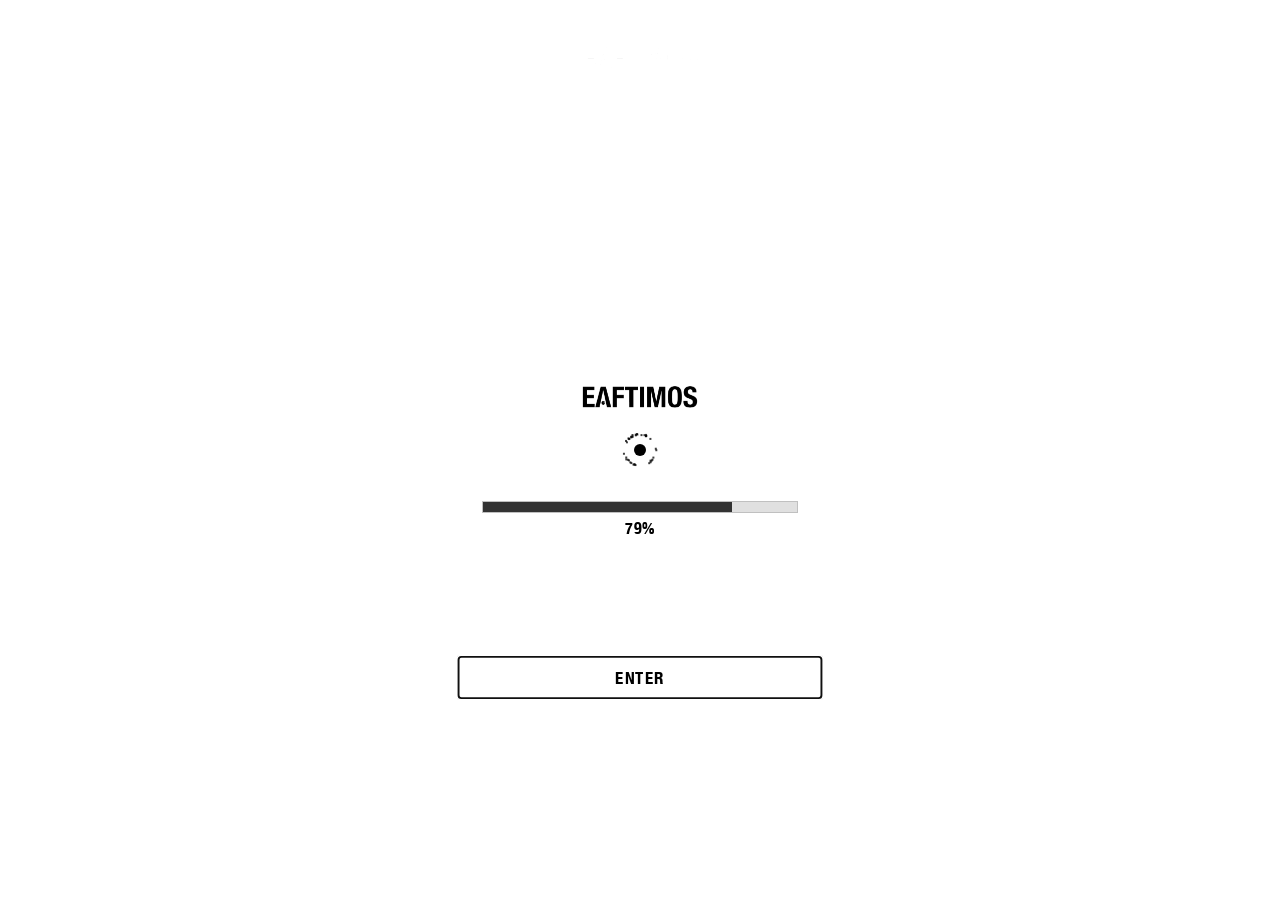
==== commit ac5d3c26: "NIERIKA Video FIX" ====
--- a/public/index.html
+++ b/public/index.html
@@ -173,7 +173,7 @@
     <div id="videos-background" style="opacity:0.2; position: fixed; top: 0; left: 0; width: 100%; height: 100%; z-index: 1; pointer-events: none;">
         <!-- NIERIKA trailer video de fondo -->
         <video autoplay muted loop playsinline preload="auto" style="width: 100%; height: 100%; object-fit: cover; display: block;">
-            <source src="/assets/vid/nierika/NIERIKA-trailer-1.mp4" type="video/mp4">
+            <source src="assets/vid/nierika/NIERIKA-trailer-1.mp4" type="video/mp4">
         </video>
     </div>
 
@@ -309,8 +309,8 @@
         <!-- CENTER ELEMENTS: NIERIKA VIDEO + REVEAL TEXT (POEMA - LEFT & RIGHT) + LOOKBOOK/SHOOTING/RUNWAY -->
         <div id="nierika-video-template" class="image-template initial-center" data-center-video="true" data-sound="nierika" data-shape="circle">
             <div class="video-link" style="position: relative; cursor: pointer;">
-                <video id="nierika-video-player" autoplay muted loop playsinline preload="auto" style="width: 100%; object-fit: contain; display: block;">
-                    <source src="/assets/vid/nierika/NIERIKAFF_music_v5.mp4" type="video/mp4">
+                <video id="nierika-video-player" autoplay loop playsinline preload="auto" style="width: 100%; object-fit: contain; display: block;">
+                    <source src="assets/vid/nierika/NIERIKAFF_music_v5.mp4" type="video/mp4">
                 </video>
                 <span class="tooltip">FASHION FILM</span>
             </div>
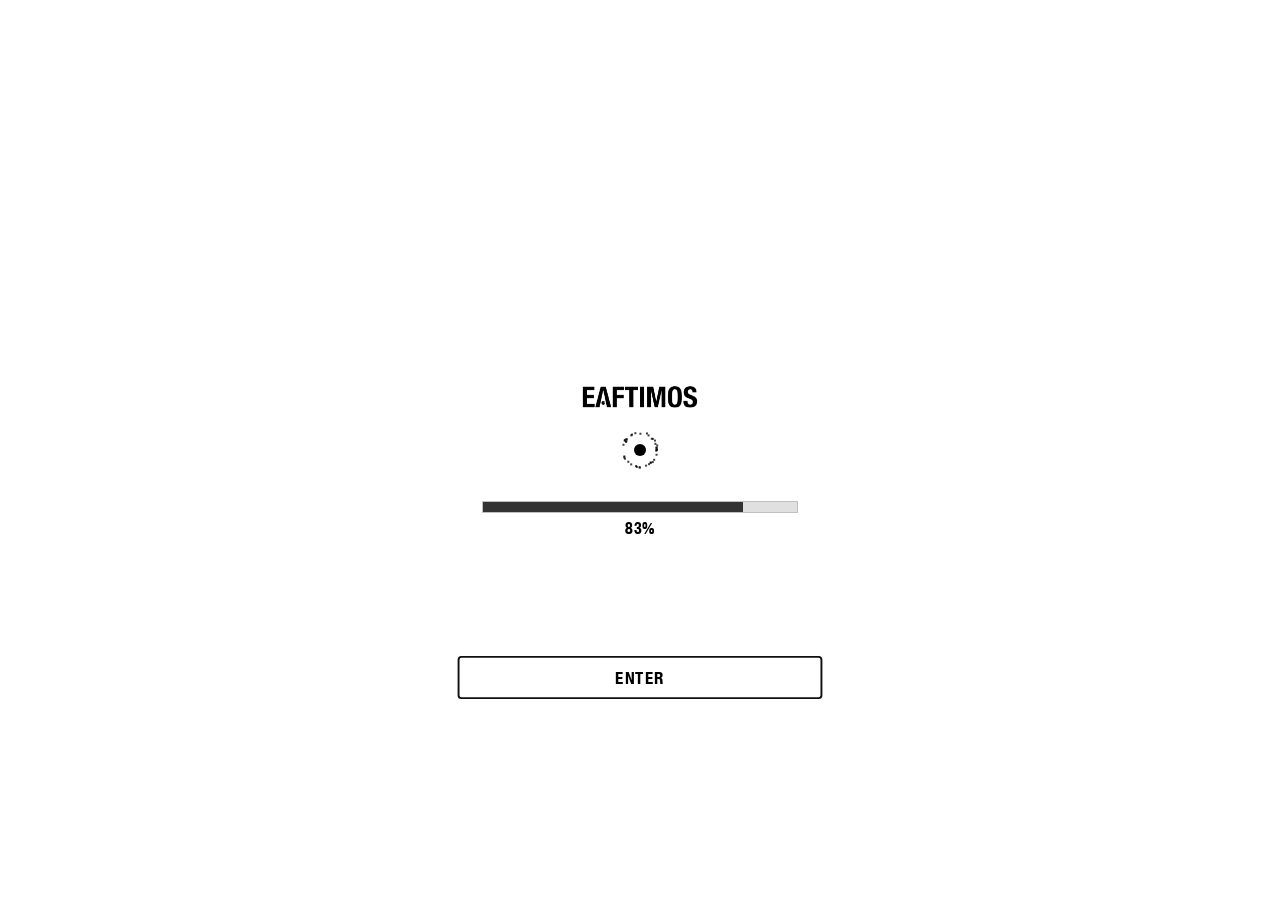
==== commit bb1869da: "DROP 2" ====
--- a/public/index.html
+++ b/public/index.html
@@ -316,13 +316,13 @@
             </div>
         </div>
         <!-- REVEAL TEXT LEFT HALF -->
-        <div class="image-template initial-center reveal-text-template reveal-text-left" data-reveal-position="left" data-text="Land is never generous.&#10; &#10;It is exact.&#10; &#10;Nothing grows as a gift, only as agreement." data-sound="locked-in-oneself">
+        <div class="image-template initial-center reveal-text-template reveal-text-left" data-reveal-position="left" data-text="Hands enter the ground, but not as owners. &#10; &#10;They arrive as guests who forgot the language of entry." data-sound="locked-in-oneself">
             <div class="reveal-text-container">
                 <canvas class="reveal-text-canvas" style="display: block;"></canvas>
             </div>
         </div>
         <!-- REVEAL TEXT RIGHT HALF -->
-        <div class="image-template initial-center reveal-text-template reveal-text-right" data-reveal-position="right" data-text="Soil is not passive... &#10; &#10;But a condition that must be understood.&#10;&#10;Only then, the ritual can begin." data-sound="locked-in-oneself">
+        <div class="image-template initial-center reveal-text-template reveal-text-right" data-reveal-position="right" data-text="Seeds are not plants... &#10; &#10;... But possibility.&#10;&#10;Every gesture is a question posed to something older than memory." data-sound="locked-in-oneself">
             <div class="reveal-text-container">
                 <canvas class="reveal-text-canvas" style="display: block;"></canvas>
             </div>
--- a/public/assets/css/style.css
+++ b/public/assets/css/style.css
@@ -943,8 +943,8 @@
     display: block !important;
     opacity: 1 !important;
     visibility: visible !important;
-    width: 220px !important;
-    height: 220px !important;
+    width: 100% !important;
+    height: 100% !important;
     background: transparent !important;
 }
 
@@ -964,7 +964,7 @@
 
 @media screen and (max-width: 767px) {
     .reveal-text-canvas {
-        width: 170px;
+        width: 190px;
         height: 170px;
     }
 }
--- a/public/assets/css/style.css
+++ b/public/assets/css/style.css
@@ -943,8 +943,8 @@
     display: block !important;
     opacity: 1 !important;
     visibility: visible !important;
-    width: 220px !important;
-    height: 220px !important;
+    width: 100% !important;
+    height: 100% !important;
     background: transparent !important;
 }
 
@@ -964,7 +964,7 @@
 
 @media screen and (max-width: 767px) {
     .reveal-text-canvas {
-        width: 170px;
+        width: 190px;
         height: 170px;
     }
 }
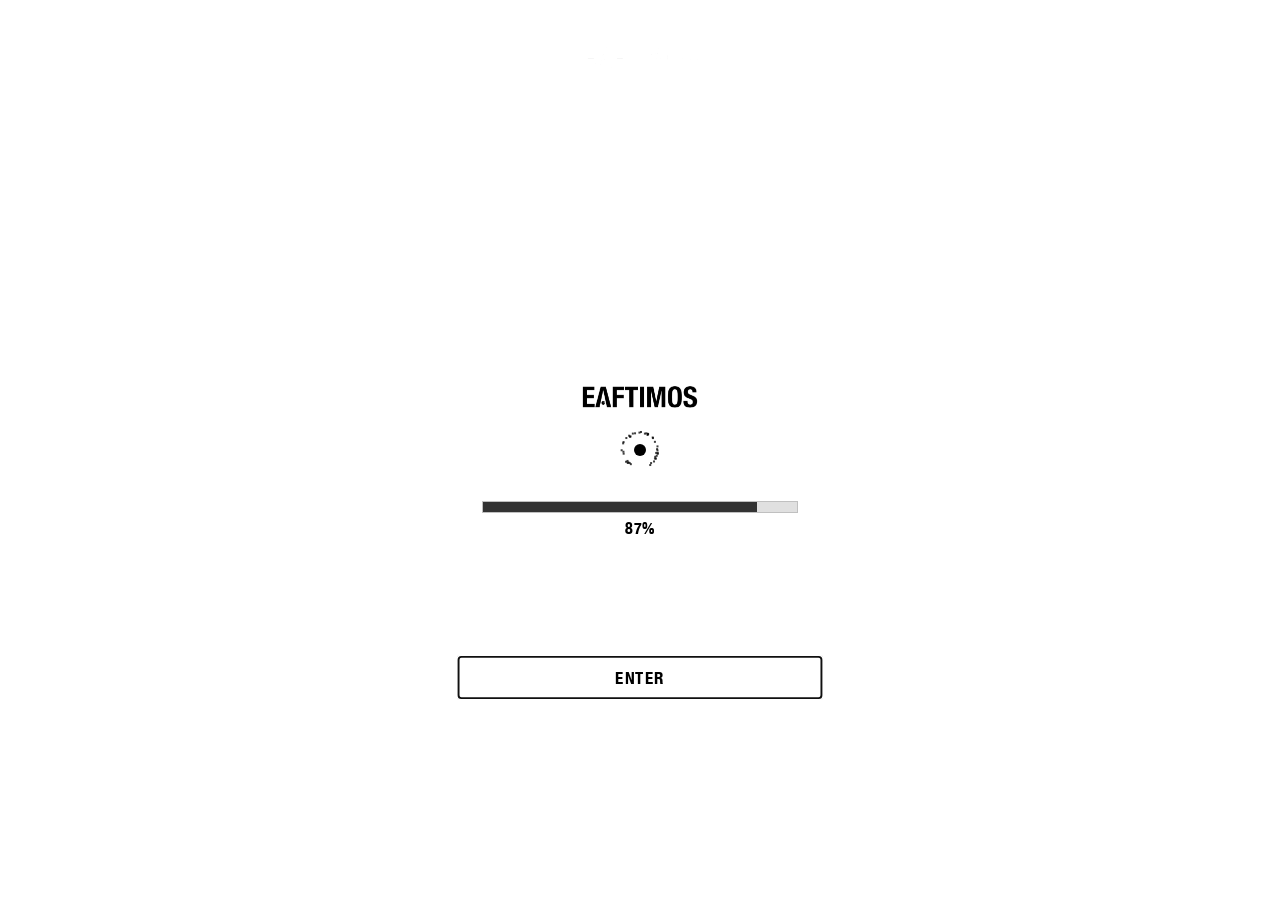
==== commit 73fc1882: "DROP 3 UPDATE" ====
--- a/public/index.html
+++ b/public/index.html
@@ -316,13 +316,13 @@
             </div>
         </div>
         <!-- REVEAL TEXT LEFT HALF -->
-        <div class="image-template initial-center reveal-text-template reveal-text-left" data-reveal-position="left" data-text="Hands enter the ground, but not as owners. &#10; &#10;They arrive as guests who forgot the language of entry." data-sound="locked-in-oneself">
+        <div class="image-template initial-center reveal-text-template reveal-text-left" data-reveal-position="left" data-text="Growth does not answer immediately. &#10;&#10; The earth waits longer than expectation allows." data-sound="locked-in-oneself">
             <div class="reveal-text-container">
                 <canvas class="reveal-text-canvas" style="display: block;"></canvas>
             </div>
         </div>
         <!-- REVEAL TEXT RIGHT HALF -->
-        <div class="image-template initial-center reveal-text-template reveal-text-right" data-reveal-position="right" data-text="Seeds are not plants... &#10; &#10;... But possibility.&#10;&#10;Every gesture is a question posed to something older than memory." data-sound="locked-in-oneself">
+        <div class="image-template initial-center reveal-text-template reveal-text-right" data-reveal-position="right" data-text="Silence is not absence, but evaluation. &#10;&#10; What is taken must eventually be rebalanced, even if invisibly..." data-sound="locked-in-oneself">
             <div class="reveal-text-container">
                 <canvas class="reveal-text-canvas" style="display: block;"></canvas>
             </div>
